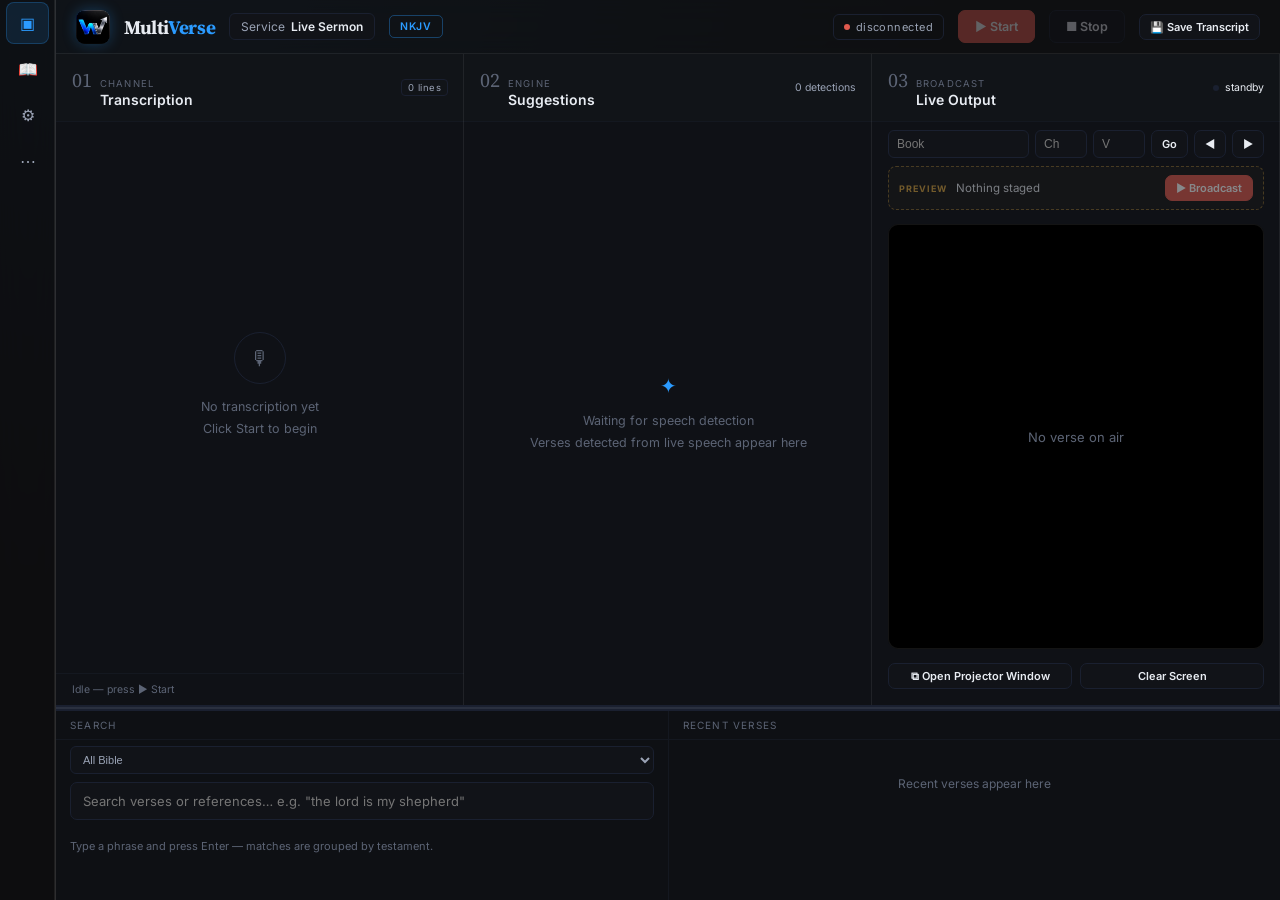
==== ui/index.html @ be70c61b "MultiVerse 0.0.2.0: verse navigation, preview/broadcast split, Scripture Browser, voice nav Co-Autho" ====
<!DOCTYPE html>
<html lang="en">
<head>
<meta charset="UTF-8">
<meta name="viewport" content="width=device-width, initial-scale=1.0">
<title>MultiVerse — Live Service</title>
<link rel="preconnect" href="https://fonts.googleapis.com">
<link href="https://fonts.googleapis.com/css2?family=Source+Serif+4:opsz,wght@8..60,400;8..60,600;8..60,700&family=Inter:wght@400;500;600;700&family=IBM+Plex+Mono:wght@400;500;600&display=swap" rel="stylesheet">
<style>
:root {
  --bg:        #000000;
  --panel:     #0a0b0f;
  --panel-alt: #111318;
  --line:      #1a2030;
  --line-soft: #141820;
  --ink:       #e8ecf2;
  --ink-60:    #9aa3b5;
  --ink-40:    #5c6475;
  --accent:    #2b9bff;
  --accent-dim: rgba(43, 155, 255, 0.14);
  --silver:    #b8c4d4;
  --gold:      var(--accent);
  --red:       #e05a4e;
  --green:     #2b9bff;
  --green-bg:  rgba(43, 155, 255, .12);
  --amber:     #2b9bff;
  --amber-bg:  rgba(43, 155, 255, .12);
  --blue:      #2b9bff;
  --mono:      'IBM Plex Mono', monospace;
  --serif:     'Source Serif 4', serif;
  --sans:      'Inter', sans-serif;
}
* { box-sizing: border-box; margin: 0; padding: 0; }
html, body { height: 100%; overflow: hidden; }
body {
  background:
    radial-gradient(ellipse at 12% -8%, rgba(43,155,255,.10), transparent 55%),
    radial-gradient(ellipse at 88% 108%, rgba(184,196,212,.06), transparent 50%),
    var(--bg);
  color: var(--ink);
  font-family: var(--sans);
  display: flex;
  flex-direction: column;
}
.glass {
  background: rgba(22, 23, 27, 0.55);
  backdrop-filter: blur(14px);
  -webkit-backdrop-filter: blur(14px);
  border-color: rgba(255,255,255,0.07);
}
::-webkit-scrollbar { width: 6px; height: 6px; }
::-webkit-scrollbar-thumb { background: var(--line); border-radius: 3px; }

/* ── Header ── */
.header {
  display: flex; align-items: center; gap: 14px;
  padding: 0 20px; height: 54px;
  border-bottom: 1px solid rgba(255,255,255,0.07);
  background: rgba(22, 23, 27, 0.65);
  backdrop-filter: blur(14px);
  flex-shrink: 0;
}
.wordmark { font-family: var(--serif); font-weight: 700; font-size: 19px; letter-spacing: -.02em; }
.wordmark em { color: var(--accent); font-style: normal; }
.app-logo {
  width: 34px; height: 34px; border-radius: 9px; flex-shrink: 0;
  box-shadow: 0 0 14px rgba(43,155,255,0.28);
}
.service-pill {
  display: flex; align-items: center; gap: 6px;
  padding: 5px 11px; border: 1px solid var(--line);
  border-radius: 6px; font-size: 12px; color: var(--ink-60);
  background: var(--panel-alt);
}
.service-pill b { color: var(--ink); font-weight: 600; }
.header-spacer { flex: 1; }
.ai-badge {
  display: flex; align-items: center; gap: 6px;
  font-size: 11px; letter-spacing: .04em; color: var(--ink-60);
  padding: 5px 10px; border: 1px solid var(--line); border-radius: 6px;
}
.ai-badge .dot { width: 6px; height: 6px; border-radius: 50%; background: var(--line); }
.ai-badge .dot.live { background: var(--green); box-shadow: 0 0 0 3px var(--green-bg); animation: pulse 2s infinite; }
.ai-badge .dot.error { background: var(--red); }
@keyframes pulse { 0%,100%{opacity:1} 50%{opacity:.5} }
.version-pill {
  font-size: 10.5px; letter-spacing: .06em; text-transform: uppercase;
  padding: 4px 10px; border-radius: 5px; color: var(--gold);
  border: 1px solid rgba(43,155,255,0.35); font-weight: 600;
}
.action-toast {
  display: none; position: fixed; bottom: 24px; left: 50%; transform: translateX(-50%);
  padding: 10px 18px; border-radius: 8px; font-size: 12.5px; font-weight: 500;
  background: rgba(22,23,27,0.95); border: 1px solid var(--line); color: var(--ink);
  box-shadow: 0 8px 32px rgba(0,0,0,0.45); z-index: 9999;
}
.action-toast.show { display: block; }
.btn {
  font-family: var(--sans); font-size: 12.5px; font-weight: 600;
  padding: 8px 16px; border-radius: 7px; border: 1px solid var(--line);
  background: var(--panel-alt); color: var(--ink); cursor: pointer;
  display: flex; align-items: center; gap: 7px;
}
.btn:hover:not(:disabled) { border-color: var(--ink-40); }
.btn:disabled { opacity: .35; cursor: not-allowed; }
.btn.start { background: var(--red); border-color: var(--red); color: #fff; }
.btn.start:hover:not(:disabled) { background: #c94a3f; }
.btn.small { padding: 5px 10px; font-size: 11px; }

/* ── Three-column main grid (resizable) ── */
.live-workspace { flex: 1; display: flex; flex-direction: column; min-height: 0; overflow: hidden; }
.main {
  flex: 1; display: flex; align-items: stretch;
  gap: 0; background: var(--line);
  min-height: 0; overflow: hidden;
}
.col {
  background: rgba(14, 15, 18, 0.82);
  backdrop-filter: blur(8px);
  display: flex; flex-direction: column; min-height: 0; min-width: 160px;
  overflow: hidden; position: relative; flex: 1 1 0;
}
.col-resize-handle {
  position: absolute; top: 0; right: -3px; bottom: 0; width: 6px;
  cursor: col-resize; z-index: 5; touch-action: none;
}
.col-resize-handle::before {
  content: ""; position: absolute; top: 0; bottom: 0; left: 50%;
  transform: translateX(-50%); width: 1px; background: rgba(255,255,255,0.14);
}
.col-resize-handle:hover::before, .col-resize-handle.active::before {
  width: 2px; background: rgba(43,155,255,0.55);
}
.col-hdr {
  display: flex; align-items: center; justify-content: space-between;
  padding: 12px 16px; border-bottom: 1px solid var(--line-soft); flex-shrink: 0;
  background: rgba(22, 23, 27, 0.45);
}
.col-num { font-family: var(--serif); font-size: 20px; color: var(--ink-40); margin-right: 8px; }
.col-title-wrap { display: flex; align-items: baseline; }
.col-label { font-size: 9.5px; letter-spacing: .12em; text-transform: uppercase; color: var(--ink-40); display: block; }
.col-title { font-size: 14px; font-weight: 600; }
.col-meta { display: flex; align-items: center; gap: 6px; font-size: 10.5px; color: var(--ink-60); }
.badge-mini {
  font-size: 9.5px; padding: 2px 6px; border-radius: 4px; border: 1px solid var(--line);
  color: var(--ink-60); letter-spacing: .04em;
}

/* ── Col 1: Transcription ── */
.tx-scroll { flex: 1; overflow-y: auto; min-height: 0; display: flex; flex-direction: column; }
.tx-inner { padding: 12px 16px; display: flex; flex-direction: column; }
.tx-line { padding: 8px 0; border-bottom: 1px dashed var(--line-soft); font-size: 13px; line-height: 1.6; color: var(--ink-60); display: flex; gap: 10px; align-items: baseline; }
.tx-ts { flex-shrink: 0; font-family: var(--mono); font-size: 10.5px; color: var(--ink-40); width: 62px; }
.tx-text { flex: 1; min-width: 0; }
.tx-line.fresh { color: var(--ink); font-weight: 500; }
.tx-line.hearing { color: var(--green); font-style: italic; }
.tx-line.warning { color: var(--red); font-weight: 600; border-bottom-color: var(--red); }
.tx-empty { flex: 1; display: flex; flex-direction: column; align-items: center; justify-content: center; gap: 12px; padding: 30px; }
.mic-ring {
  width: 52px; height: 52px; border-radius: 50%; border: 1px solid var(--line);
  display: flex; align-items: center; justify-content: center; font-size: 20px; color: var(--ink-40);
  transition: border-color .3s, color .3s, box-shadow .3s;
}
.mic-ring.active {
  border-color: var(--green); color: var(--green);
  box-shadow: 0 0 0 4px var(--green-bg);
  animation: pulse 2s infinite;
}
.mic-ring.starting {
  border-color: var(--amber); color: var(--amber);
  box-shadow: 0 0 0 4px var(--amber-bg);
}
.tx-empty p { font-size: 12.5px; color: var(--ink-40); text-align: center; line-height: 1.7; }
.col-footer { padding: 9px 16px; border-top: 1px solid var(--line-soft); font-size: 10.5px; color: var(--ink-40); flex-shrink: 0; }

/* ── Col 2: Engine / Suggestions ── */
.engine-body { flex: 1; overflow-y: auto; padding: 16px; display: flex; flex-direction: column; gap: 10px; }
.engine-empty { flex: 1; display: flex; flex-direction: column; align-items: center; justify-content: center; gap: 12px; }
.spark { font-size: 20px; color: var(--gold); }
.engine-empty p { font-size: 12.5px; color: var(--ink-40); text-align: center; line-height: 1.7; }

.verse-card {
  border: 1px solid var(--line); border-radius: 9px; background: var(--panel);
  padding: 14px 16px; display: flex; flex-direction: column; gap: 8px;
}
.verse-source { font-size: 10px; letter-spacing: .08em; text-transform: uppercase; color: var(--gold); display: flex; align-items: center; gap: 5px; }
.verse-ref { font-family: var(--serif); font-size: 19px; font-weight: 700; }
.verse-text { font-family: var(--serif); font-size: 14px; line-height: 1.55; color: var(--ink); }
.verse-meta { display: flex; align-items: center; gap: 7px; font-size: 10.5px; color: var(--ink-60); }
.conf-pill { padding: 2px 7px; border-radius: 10px; font-weight: 700; font-size: 10px; }
.conf-high   { background: var(--green-bg); color: var(--green); }
.conf-medium { background: var(--amber-bg); color: var(--amber); }
.conf-low    { background: rgba(224,90,78,.12); color: var(--red); }
.meta-sep { color: var(--line); }

.search-input {
  width: 100%; padding: 10px 12px; border-radius: 7px; border: 1px solid var(--line);
  background: var(--panel-alt); color: var(--ink); font-family: var(--sans); font-size: 13px;
}
.search-input:focus { outline: none; border-color: var(--gold); }
.version-select {
  padding: 8px 10px; border-radius: 7px; border: 1px solid var(--line);
  background: var(--panel-alt); color: var(--ink-60); font-size: 12px;
}

/* ── Col 3: Live Output / Broadcast ── */
.stage-scroll {
  flex: 1; min-height: 0; overflow: hidden;
  display: flex; flex-direction: column; margin: 0 16px; padding: 14px 0;
}
.stage-status { display: flex; align-items: center; gap: 6px; font-size: 10.5px; }
.stage-status .dot { width: 6px; height: 6px; border-radius: 50%; background: var(--line); }
.stage-status .dot.on { background: var(--red); box-shadow: 0 0 0 3px rgba(224,90,78,.15); }
.stage {
  flex: 1 1 0; min-height: 280px; height: 100%; max-height: 100%;
  background: #000000;
  display: flex; align-items: center; justify-content: center;
  flex-direction: column; padding: 4% 5%; text-align: center;
  border-radius: 10px; border: 1px solid rgba(255,255,255,0.08);
  backdrop-filter: blur(8px); overflow: hidden;
  background-size: cover; background-position: center;
}
.stage-content {
  width: 100%; max-width: 100%; display: flex; flex-direction: column;
  align-items: center; justify-content: center; gap: 0;
}
.stage.theme-light { background-color: rgba(255,255,255,0.94); color: #141418; }
.stage.theme-light .stage-ref { color: #141418; text-shadow: none; }
.stage.theme-light .stage-text, .stage.theme-light .stage-secondary { color: #141418; text-shadow: none; }
.stage.bordered { box-shadow: inset 0 0 0 2px rgba(43, 155, 255, 0.45); }
.stage-ref {
  font-family: var(--sans); color: var(--accent); font-weight: 700;
  margin-bottom: 0.45em; line-height: 1.25; width: 100%;
  text-shadow: 0 0 16px rgba(43,155,255,0.35), 0 1px 3px rgba(0,0,0,0.85);
}
.stage-text, .stage-secondary {
  font-family: var(--sans); color: #ffffff; font-weight: 700;
  width: 100%; max-width: 100%;
  overflow-wrap: break-word; word-wrap: break-word; hyphens: auto;
  text-shadow: 0 1px 3px rgba(0,0,0,0.85), 0 0 10px rgba(0,0,0,0.45);
}
.stage-secondary { margin-top: 0.55em; }
.stage-secondary.above { margin-top: 0; margin-bottom: 0.55em; }
.stage-empty { color: var(--ink-40); font-size: 13px; }
.stage-controls { display: flex; gap: 8px; padding: 0 16px 16px; flex-shrink: 0; }
.stage-controls .btn { flex: 1; justify-content: center; }

/* ── Bottom dock (Search + Recent Verses) ── */
.dock-resizer {
  flex-shrink: 0; height: 5px; cursor: row-resize; background: var(--line);
  position: relative; touch-action: none;
}
.dock-resizer::before {
  content: ""; position: absolute; left: 0; right: 0; top: 50%;
  transform: translateY(-50%); height: 1px; background: rgba(255,255,255,0.14);
}
.dock-resizer:hover::before, .dock-resizer.active::before {
  height: 2px; background: rgba(43,155,255,0.55);
}
.live-bottom-dock {
  flex-shrink: 0; height: 190px; min-height: 120px; max-height: 50vh;
  display: flex; gap: 0; background: var(--line);
  border-top: 1px solid var(--line);
}
.dock-section {
  flex: 1; background: rgba(14, 15, 18, 0.92);
  display: flex; flex-direction: column; min-width: 0; overflow: hidden;
  border-right: 1px solid var(--line-soft);
}
.dock-section:last-child { border-right: none; }
.dock-hdr {
  padding: 8px 14px; font-size: 10px; letter-spacing: .12em;
  text-transform: uppercase; color: var(--ink-40);
  border-bottom: 1px solid var(--line-soft); flex-shrink: 0;
}
.dock-search .search-input { margin: 8px 14px 6px; width: calc(100% - 28px); }
.search-toolbar { padding: 6px 14px 0; flex-shrink: 0; }
.search-toolbar select {
  width: 100%; padding: 6px 8px; border-radius: 6px; border: 1px solid var(--line);
  background: var(--panel-alt); color: var(--ink-60); font-size: 11px;
}
.search-results-scroll { flex: 1; min-height: 0; overflow-y: auto; padding: 4px 10px 8px; }
.search-empty { font-size: 11px; color: var(--ink-40); padding: 8px 4px; line-height: 1.5; }
.search-group-hdr {
  font-size: 9px; letter-spacing: .1em; text-transform: uppercase;
  color: var(--gold); margin: 8px 2px 4px; padding-top: 4px;
  border-top: 1px solid var(--line-soft);
}
.search-group-hdr:first-child { border-top: none; margin-top: 0; padding-top: 0; }
.search-hit {
  border: 1px solid var(--line-soft); border-radius: 7px; padding: 8px 10px;
  margin-bottom: 6px; cursor: pointer; background: var(--panel);
}
.search-hit:hover { border-color: rgba(43,155,255,0.45); }
.search-hit-ref { font-family: var(--serif); font-size: 13px; font-weight: 700; color: #2b9bff; }
.search-hit-text {
  font-family: var(--serif); font-size: 11.5px; line-height: 1.45; color: var(--ink);
  margin-top: 4px; display: -webkit-box; -webkit-line-clamp: 2; -webkit-box-orient: vertical; overflow: hidden;
}
.search-hit-meta { font-size: 10px; color: var(--ink-40); margin-top: 4px; }
.dock-recall-scroll { flex: 1; overflow-y: auto; padding: 6px 10px; }

/* ── Bottom tab bar ── */
.tabbar {
  display: flex; border-top: 1px solid rgba(255,255,255,0.07);
  background: rgba(22, 23, 27, 0.65);
  backdrop-filter: blur(14px);
  flex-shrink: 0; overflow-x: auto;
}
.settings-advanced { margin-top: 10px; padding-top: 10px; border-top: 1px dashed var(--line-soft); }
.settings-advanced summary { cursor: pointer; color: var(--ink-60); font-size: 12px; margin-bottom: 8px; }
.sensitivity-scale {
  display: flex; justify-content: space-between; gap: 4px;
  font-size: 10px; color: var(--ink-40); margin-top: 6px; line-height: 1.2;
}
.sensitivity-scale span { flex: 1; text-align: center; }
.sensitivity-scale span:first-child { text-align: left; }
.sensitivity-scale span:last-child { text-align: right; }
.sensitivity-readout { font-weight: 600; margin-top: 8px; color: var(--gold); }
.sensitivity-hint { font-size: 12px; color: var(--ink-60); margin-top: 4px; line-height: 1.5; }
.settings-json { max-height: 120px; overflow-y: auto; display: none; margin-top: 8px; }
.settings-json.show { display: block; }
.tab {
  padding: 10px 16px; font-size: 12px; color: var(--ink-60); cursor: pointer;
  border-bottom: 2px solid transparent; white-space: nowrap; display: flex; align-items: center; gap: 6px;
}
.tab:hover { color: var(--ink); }
.tab.active { color: var(--ink); border-bottom-color: var(--gold); }
.tab-body { height: 190px; overflow-y: auto; background: var(--bg); border-top: 1px solid var(--line-soft); flex-shrink: 0; }
.tab-panel { display: none; padding: 14px 20px; }
.tab-panel.active { display: block; }
.tab-panel-empty { color: var(--ink-40); font-size: 12px; text-align: center; padding: 30px; }

/* Quick recall list */
.recall-item {
  display: flex; align-items: center; justify-content: space-between; gap: 10px;
  padding: 8px 10px; border-radius: 6px; cursor: pointer; font-size: 12.5px;
}
.recall-item:hover { background: var(--panel-alt); }
.recall-ref { font-weight: 600; }
.recall-snip { color: var(--ink-40); flex: 1; overflow: hidden; text-overflow: ellipsis; white-space: nowrap; }

/* JSON log */
.json-row { font-family: var(--mono); font-size: 11px; line-height: 1.6; color: #c4b48c; white-space: pre; padding: 2px 0; }
.jk { color: #7db8a4; } .js { color: #d4a070; } .jn { color: #8db8d4; } .jb { color: #b89cd4; }

/* ── Connection-lost banner (fails loud, in red, per design principle) ── */
.conn-banner {
  display: none; align-items: center; gap: 8px;
  padding: 8px 20px; font-size: 12.5px; font-weight: 600;
  background: rgba(224,90,78,.14); color: var(--red);
  border-bottom: 1px solid rgba(224,90,78,.35); flex-shrink: 0;
}
.conn-banner.show { display: flex; }

/* ── Startup progress bar ── */
.startup-bar {
  display: none; flex-direction: column; gap: 8px;
  padding: 10px 20px 12px; font-size: 12px;
  background: var(--panel-alt); border-bottom: 1px solid var(--line);
  flex-shrink: 0;
}
.startup-bar.show { display: flex; }
.startup-bar-header {
  display: flex; align-items: center; justify-content: space-between; gap: 12px;
}
.startup-bar-track {
  height: 4px; background: var(--line); border-radius: 2px; overflow: hidden;
}
.startup-bar-fill {
  height: 100%; width: 0%; background: linear-gradient(90deg, var(--gold), var(--green));
  transition: width .35s ease;
}
.startup-bar-title {
  font-weight: 600; color: var(--ink-60); font-size: 11px;
  letter-spacing: .06em; text-transform: uppercase;
}
.startup-bar-pct {
  font-family: var(--mono); font-size: 11px; color: var(--ink-60); flex-shrink: 0;
}
.startup-msg-area {
  position: relative; height: 22px; overflow: hidden;
}
.startup-msg-current {
  position: absolute; left: 0; right: 0; bottom: 0;
  color: var(--ink-60); font-size: 12px; line-height: 1.4;
}
.startup-msg-float {
  position: absolute; left: 0; right: 0; bottom: 0;
  color: var(--ink-60); font-size: 12px; line-height: 1.4; pointer-events: none;
  animation: startupFloatUp 2s ease forwards;
}
@keyframes startupFloatUp {
  0%   { transform: translateY(0);   opacity: 1; }
  100% { transform: translateY(-22px); opacity: 0; }
}

/* ── Interim / live-typing transcript line ── */
.tx-line { transition: color .5s ease, opacity .5s ease; }
.tx-line.interim { color: var(--blue); font-style: italic; opacity: .85; }
.tx-line.interim::after { content: "▌"; animation: blink 1s step-end infinite; margin-left: 2px; }
@keyframes blink { 50% { opacity: 0; } }

/* ── vMix / NDI tab ── */
.vmix-panel { display: flex; flex-direction: column; gap: 14px; max-width: 720px; }
.vmix-status-row { display: flex; align-items: center; gap: 18px; flex-wrap: wrap; }
.vmix-stat { display: flex; align-items: center; gap: 7px; font-size: 12px; color: var(--ink-60); }
.vmix-stat .dot { width: 7px; height: 7px; border-radius: 50%; background: var(--line); }
.vmix-stat .dot.ok { background: var(--green); box-shadow: 0 0 0 3px var(--green-bg); }
.vmix-stat .dot.bad { background: var(--red); box-shadow: 0 0 0 3px rgba(224,90,78,.15); }
.vmix-steps { font-size: 12.5px; line-height: 1.75; color: var(--ink-60); padding: 14px 16px; border-radius: 10px; background: rgba(22, 23, 27, 0.45); backdrop-filter: blur(10px); border: 1px solid rgba(255,255,255,0.06); }
.vmix-steps b { color: var(--ink); }
.vmix-steps code { font-family: var(--mono); background: var(--panel-alt); padding: 1px 6px; border-radius: 4px; color: var(--gold); font-size: 11.5px; }
.vmix-note { font-size: 11.5px; color: var(--amber); background: var(--amber-bg); border: 1px solid rgba(217,164,65,.3); border-radius: 7px; padding: 8px 11px; }

/* ── App shell + sidebar ── */
.app-shell { flex: 1; display: flex; min-height: 0; overflow: hidden; }
.sidebar {
  width: 56px; flex-shrink: 0; display: flex; flex-direction: column;
  background: rgba(18, 19, 22, 0.72); backdrop-filter: blur(16px);
  border-right: 1px solid rgba(255,255,255,0.07);
  position: relative; min-width: 56px;
}
.sidebar.sidebar-wide { width: var(--sidebar-w, 220px); }
.sidebar.sidebar-wide .nav-label { display: inline; }
.sidebar.sidebar-wide .sidebar-hdr { display: block; }
.sidebar-resizer {
  position: absolute; top: 0; right: -3px; bottom: 0; width: 6px;
  cursor: col-resize; z-index: 6; touch-action: none;
}
.sidebar-resizer::before {
  content: ""; position: absolute; top: 0; bottom: 0; left: 50%;
  transform: translateX(-50%); width: 1px; background: rgba(255,255,255,0.14);
}
.sidebar-hdr { display: none; padding: 14px 12px 8px; font-size: 10px; letter-spacing: .14em; text-transform: uppercase; color: var(--ink-40); }
.nav-item {
  display: flex; align-items: center; justify-content: center; gap: 10px;
  padding: 12px 8px; margin: 2px 6px;
  border-radius: 8px; cursor: pointer; font-size: 13px; color: var(--ink-60);
  border: 1px solid transparent; position: relative;
}
.sidebar.sidebar-wide .nav-item { justify-content: flex-start; padding: 11px 14px; margin: 2px 8px; }
.nav-label { display: none; }
.nav-icon { font-size: 16px; line-height: 1; flex-shrink: 0; }
.nav-item:hover { background: rgba(255,255,255,0.04); color: var(--ink); }
.nav-item.active { background: rgba(43,155,255,0.12); color: var(--gold); border-color: rgba(43,155,255,0.25); }
.nav-item.has-errors { background: rgba(224,90,78,0.12); color: #ffb4ae; }
.nav-badge {
  margin-left: auto; min-width: 18px; height: 18px; border-radius: 9px;
  background: var(--red); color: #fff; font-size: 10px; font-weight: 700;
  display: flex; align-items: center; justify-content: center; padding: 0 5px;
}
.sidebar.sidebar-wide .nav-badge { position: static; min-width: 18px; height: 18px; font-size: 10px; padding: 0 5px; }
.sidebar:not(.sidebar-wide) .nav-badge {
  position: absolute; top: 6px; right: 6px; min-width: 8px; height: 8px; font-size: 0; padding: 0;
}
.workspace { flex: 1; display: flex; flex-direction: column; min-width: 0; min-height: 0; }
.view { flex: 1; display: none; flex-direction: column; min-height: 0; overflow: hidden; }
.view.active { display: flex; }
.side-scroll { flex: 1; overflow-y: auto; padding: 16px 20px; }
.log-feed { display: flex; flex-direction: column; gap: 8px; max-height: 60vh; overflow-y: auto; }
.log-row { padding: 10px 12px; border-radius: 8px; font-size: 12px; border: 1px solid rgba(255,255,255,0.06); background: rgba(22,23,27,0.5); display: flex; align-items: flex-start; gap: 8px; }
.log-row-body { flex: 1; min-width: 0; }
.log-copy-btn {
  flex-shrink: 0; border: none; background: transparent; color: var(--ink-40);
  cursor: pointer; padding: 2px 4px; border-radius: 4px; font-size: 13px; line-height: 1;
}
.log-copy-btn:hover { color: var(--ink); background: rgba(255,255,255,0.06); }
.log-toolbar { display: flex; align-items: center; gap: 8px; flex-wrap: wrap; margin-bottom: 8px; }
.log-row.error { border-color: rgba(224,90,78,0.35); background: rgba(224,90,78,0.08); }
.log-row.warn { border-color: rgba(217,164,65,0.35); background: rgba(217,164,65,0.08); }
.log-row.info { border-color: rgba(79,174,125,0.35); background: rgba(79,174,125,0.08); }
.log-fix { margin-top: 6px; font-size: 11px; color: var(--ink-60); }
.log-fix b { color: var(--gold); font-weight: 600; }
.header-log-dot { width: 8px; height: 8px; border-radius: 50%; background: var(--red); display: none; cursor: pointer; animation: pulse 1.2s infinite; }
.header-log-dot.show { display: inline-block; }
.col-hdr { cursor: grab; user-select: none; }
.col-hdr:active { cursor: grabbing; }
.col.dragging { opacity: 0.55; }
.mic-status-pill {
  font-size: 10px; padding: 3px 8px; border-radius: 4px;
  background: var(--green-bg); color: var(--green); display: none;
}
.mic-status-pill.show { display: inline-block; }
.mic-device-list { display: flex; flex-direction: column; gap: 6px; margin-top: 8px; max-width: 420px; }
.mic-device-row {
  display: flex; align-items: center; gap: 8px; padding: 8px 10px;
  border-radius: 6px; border: 1px solid var(--line); cursor: pointer; font-size: 12.5px;
}
.mic-device-row:hover { border-color: var(--ink-40); }
.mic-device-row.active { border-color: var(--gold); background: rgba(43,155,255,0.08); }
.mic-device-tag { font-size: 10px; padding: 2px 6px; border-radius: 4px; background: var(--panel-alt); color: var(--ink-60); }
.json-copy-row { display: flex; align-items: center; gap: 8px; margin: 8px 0; }
#menuToggle { display: none; }
.tabbar, .tab-body { display: none !important; }
.mic-progress { height: 3px; background: var(--line); border-radius: 2px; overflow: hidden; margin-top: 8px; display: none; }
.mic-progress.show { display: block; }
.mic-progress-bar { height: 100%; width: 0%; background: linear-gradient(90deg, var(--gold), var(--green)); transition: width .25s; }

/* ── Manual reference bar + preview strip (Live Output) ─────────────── */
.ref-bar { display: flex; gap: 6px; padding: 8px 16px 0; flex-shrink: 0; }
.ref-bar input {
  background: var(--panel-alt); border: 1px solid var(--line); border-radius: 6px;
  color: var(--ink); font-size: 12px; padding: 6px 8px; min-width: 0;
}
.ref-bar input:focus { outline: none; border-color: var(--gold); }
.ref-book { flex: 1; }
.ref-num { width: 52px; }
.preview-strip {
  display: flex; align-items: center; gap: 8px; margin: 8px 16px 0;
  padding: 8px 10px; border: 1px dashed rgba(217,164,65,0.55); border-radius: 8px;
  background: rgba(217,164,65,0.06); flex-shrink: 0;
}
.preview-strip.empty { opacity: .5; border-style: dashed; }
.preview-tag {
  font-size: 9px; letter-spacing: .12em; color: #d9a441; font-weight: 700; flex-shrink: 0;
}
.preview-body {
  flex: 1; min-width: 0; font-size: 11.5px; color: var(--ink);
  white-space: nowrap; overflow: hidden; text-overflow: ellipsis;
}
.preview-body b { font-family: var(--serif); color: #2b9bff; margin-right: 6px; }
.preview-strip .btn { flex-shrink: 0; }

/* ── Sub-tabs (Settings / More) ─────────────────────────────────────── */
.subtabs { display: flex; gap: 6px; padding: 12px 20px 0; flex-shrink: 0; flex-wrap: wrap; }
.subtab {
  border: 1px solid var(--line); background: var(--panel-alt); color: var(--ink-60);
  border-radius: 7px; padding: 6px 12px; font-size: 12px; cursor: pointer;
}
.subtab:hover { color: var(--ink); }
.subtab.active { color: var(--gold); border-color: rgba(43,155,255,0.35); background: rgba(43,155,255,0.1); }
.subview { display: none; }
.subview.active { display: block; }
.opt-row { display: flex; gap: 8px; align-items: flex-start; margin-top: 10px; font-size: 12.5px; cursor: pointer; }
.opt-row small { color: var(--ink-40); font-size: 11px; }

/* ── Scripture Browser ──────────────────────────────────────────────── */
.browser { flex: 1; display: grid; grid-template-columns: 220px 150px 1fr 320px; gap: 1px; background: var(--line); min-height: 0; }
.browser-col { background: var(--bg); display: flex; flex-direction: column; min-height: 0; padding: 12px; gap: 8px; }
.browser-hdr { font-size: 9.5px; letter-spacing: .12em; text-transform: uppercase; color: var(--ink-40); }
.browser-list { flex: 1; overflow-y: auto; display: flex; flex-direction: column; gap: 2px; }
.browser-empty { color: var(--ink-40); font-size: 12px; padding: 8px 2px; }
.browser-row {
  padding: 6px 8px; border-radius: 6px; font-size: 12.5px; color: var(--ink-60);
  cursor: pointer; border: 1px solid transparent;
}
.browser-row:hover { background: rgba(255,255,255,0.04); color: var(--ink); }
.browser-row.active { color: var(--gold); border-color: rgba(43,155,255,0.35); background: rgba(43,155,255,0.1); }
.browser-verse-num { font-family: var(--serif); color: #2b9bff; margin-right: 6px; }
.chapter-grid { flex: 1; overflow-y: auto; display: grid; grid-template-columns: repeat(auto-fill, minmax(38px, 1fr)); gap: 4px; align-content: start; }
.chapter-cell {
  text-align: center; padding: 6px 0; border-radius: 6px; font-size: 12px;
  border: 1px solid var(--line-soft); color: var(--ink-60); cursor: pointer;
}
.chapter-cell:hover { color: var(--ink); border-color: var(--ink-40); }
.chapter-cell.active { color: var(--gold); border-color: rgba(43,155,255,0.35); background: rgba(43,155,255,0.1); }
.preview-box {
  flex: 1; overflow-y: auto; border: 1px solid var(--line); border-radius: 8px;
  padding: 14px; font-family: var(--serif); font-size: 15px; line-height: 1.6;
}
.preview-box .ref { color: #2b9bff; font-size: 13px; margin-bottom: 8px; }
.preview-box .sec { color: var(--ink-60); font-style: italic; margin-top: 10px; }
.preview-controls { display: flex; gap: 6px; }
.preview-controls .btn.start { flex: 1; justify-content: center; }
.seg { display: flex; gap: 4px; }
.seg-btn {
  flex: 1; border: 1px solid var(--line); background: var(--panel-alt); color: var(--ink-60);
  border-radius: 6px; padding: 5px 0; font-size: 11.5px; cursor: pointer;
}
.seg-btn.active { color: var(--gold); border-color: rgba(43,155,255,0.35); background: rgba(43,155,255,0.1); }
.search-more { font-size: 11px; color: var(--ink-60); padding: 6px 2px; }
.search-open-browser {
  font-size: 11.5px; color: var(--gold); cursor: pointer; padding: 6px 2px;
}
.search-open-browser:hover { text-decoration: underline; }
</style>
</head>
<body>

<div class="conn-banner" id="connBanner">⚠ Lost connection to backend — reconnecting…</div>
<div class="action-toast" id="actionToast"></div>

<div class="app-shell">
<aside class="sidebar" id="sidebar">
  <div class="sidebar-resizer" id="sidebarResizer" title="Drag to widen sidebar"></div>
  <div class="sidebar-hdr">Menu</div>
  <div class="nav-item active" data-view="live" title="Live"><span class="nav-icon">▣</span><span class="nav-label">Live</span></div>
  <div class="nav-item" data-view="scripture" title="Scripture Browser"><span class="nav-icon">📖</span><span class="nav-label">Scripture</span></div>
  <div class="nav-item" data-view="settings" title="Settings"><span class="nav-icon">⚙</span><span class="nav-label">Settings</span></div>
  <div class="nav-item" data-view="more" id="navLogs" title="More"><span class="nav-icon">⋯</span><span class="nav-label">More</span><span class="nav-badge" id="logBadge" style="display:none">0</span></div>
</aside>

<div class="workspace">
<div class="startup-bar" id="startupBar">
  <div class="startup-bar-header">
    <div class="startup-bar-title" id="startupTitle">Loading…</div>
    <div class="startup-bar-pct" id="startupPct">0%</div>
  </div>
  <div class="startup-bar-track"><div class="startup-bar-fill" id="startupProgressBar"></div></div>
  <div class="startup-msg-area">
    <div class="startup-msg-stage" id="startupMsgStage"></div>
    <div class="startup-msg-current" id="startupCurrentMsg"></div>
  </div>
</div>

<header class="header">
  <button class="btn small" id="menuToggle" title="Toggle menu">☰</button>
  <span class="header-log-dot" id="headerLogDot" title="Errors logged — open Logs"></span>
  <img class="app-logo" src="logo.png" alt="" width="34" height="34">
  <div class="wordmark">Multi<em>Verse</em></div>
  <div class="service-pill">Service <b>Live Sermon</b></div>
  <span class="version-pill" id="versionPill">NKJV</span>
  <div class="header-spacer"></div>
  <div class="ai-badge"><span class="dot" id="sDot"></span><span id="sTxt">disconnected</span></div>
  <button class="btn start" id="micBtn">▶ Start</button>
  <button class="btn" id="stopBtn" disabled>■ Stop</button>
  <button class="btn small" id="saveBtn" title="Download session transcript">💾 Save Transcript</button>
</header>

<div class="view active" id="view-live">
<div class="live-workspace">
<div class="main" id="mainGrid">

  <!-- COL 1: Transcription -->
  <div class="col" data-col="tx" draggable="true">
    <div class="col-resize-handle" data-resize-col="0" title="Drag to resize"></div>
    <div class="col-hdr" data-drag-handle>
      <div class="col-title-wrap"><span class="col-num">01</span>
        <div><span class="col-label">Channel</span><span class="col-title">Transcription</span></div>
      </div>
      <span class="badge-mini" id="txCount">0 lines</span>
      <span class="mic-status-pill" id="micStatusPill">● Mic live</span>
    </div>
    <div class="tx-scroll" id="txScroll">
      <div class="tx-empty" id="txEmpty">
        <div class="mic-ring">🎙</div>
        <p>No transcription yet<br>Click Start to begin</p>
      </div>
      <div class="tx-inner" id="txFeed"></div>
    </div>
    <div class="col-footer" id="txFooter">Idle — press ▶ Start</div>
    <div class="mic-progress" id="micProgress"><div class="mic-progress-bar" id="micProgressBar"></div></div>
  </div>

  <!-- COL 2: Engine / Suggestions -->
  <div class="col" data-col="suggest" draggable="true">
    <div class="col-resize-handle" data-resize-col="1" title="Drag to resize"></div>
    <div class="col-hdr" data-drag-handle>
      <div class="col-title-wrap"><span class="col-num">02</span>
        <div><span class="col-label">Engine</span><span class="col-title">Suggestions</span></div>
      </div>
      <span class="col-meta"><span id="detCount">0 detections</span></span>
    </div>
    <div class="engine-body" id="engineBody">
      <div class="engine-empty" id="engineEmpty">
        <span class="spark">✦</span>
        <p>Waiting for speech detection<br>Verses detected from live speech appear here</p>
      </div>
    </div>
  </div>

  <!-- COL 3: Live Output / Broadcast -->
  <div class="col" data-col="stage" draggable="true">
    <div class="col-resize-handle" data-resize-col="2" title="Drag to resize"></div>
    <div class="col-hdr" data-drag-handle>
      <div class="col-title-wrap"><span class="col-num">03</span>
        <div><span class="col-label">Broadcast</span><span class="col-title">Live Output</span></div>
      </div>
      <div class="stage-status"><span class="dot" id="liveDot"></span><span id="liveTxt">standby</span></div>
    </div>
    <div class="ref-bar" id="refBar">
      <input class="ref-book" id="refBook" list="bookOptions" placeholder="Book" autocomplete="off">
      <datalist id="bookOptions"></datalist>
      <input class="ref-num" id="refChapter" type="number" min="1" placeholder="Ch">
      <input class="ref-num" id="refVerse" type="number" min="1" placeholder="V">
      <button class="btn small" id="refGoBtn" title="Preview this reference (Ctrl+G to focus)">Go</button>
      <button class="btn small" id="navPrevBtn" title="Previous verse (↑)">◀</button>
      <button class="btn small" id="navNextBtn" title="Next verse (↓)">▶</button>
    </div>
    <div class="preview-strip" id="previewStrip">
      <div class="preview-tag">PREVIEW</div>
      <div class="preview-body" id="previewBody">Nothing staged</div>
      <button class="btn start small" id="broadcastBtn" title="Broadcast preview (Ctrl+Enter)">▶ Broadcast</button>
    </div>
    <div class="stage-scroll">
      <div class="stage" id="stage">
        <div class="stage-empty">No verse on air</div>
      </div>
    </div>
    <div class="stage-controls">
      <button class="btn small" id="popoutBtn">⧉ Open Projector Window</button>
      <button class="btn small" id="clearBtn">Clear Screen</button>
    </div>
  </div>

</div>
<div class="dock-resizer" id="dockResizer" title="Drag to resize"></div>
<div class="live-bottom-dock" id="liveBottomDock">
  <div class="dock-section dock-search">
    <div class="dock-hdr">Search</div>
    <div class="search-toolbar">
      <select id="searchTestament" title="Search scope">
        <option value="all">All Bible</option>
        <option value="ot">Old Testament only</option>
        <option value="nt">New Testament only</option>
      </select>
    </div>
    <input class="search-input" id="searchInput" placeholder='Search verses or references… e.g. "the lord is my shepherd"'>
    <div class="search-results-scroll" id="searchResults">
      <div class="search-empty" id="searchEmpty">Type a phrase and press Enter — matches are grouped by testament.</div>
    </div>
  </div>
  <div class="dock-section dock-recall">
    <div class="dock-hdr">Recent Verses</div>
    <div class="dock-recall-scroll">
      <div class="tab-panel-empty" id="recallEmpty">Recent verses appear here</div>
      <div id="recallFeed"></div>
    </div>
  </div>
</div>
</div><!-- live-workspace -->
</div><!-- view-live -->

<!-- SCRIPTURE BROWSER -->
<div class="view" id="view-scripture">
  <div class="browser">
    <div class="browser-col browser-books">
      <div class="browser-hdr">Books</div>
      <div class="seg" id="testamentSeg">
        <button class="seg-btn active" data-testament="all">All</button>
        <button class="seg-btn" data-testament="ot">OT</button>
        <button class="seg-btn" data-testament="nt">NT</button>
      </div>
      <input class="search-input" id="browserBookFilter" placeholder="Filter books…">
      <div class="browser-list" id="browserBooks"></div>
    </div>
    <div class="browser-col browser-chapters">
      <div class="browser-hdr">Chapters</div>
      <div class="chapter-grid" id="browserChapters"></div>
    </div>
    <div class="browser-col browser-verses">
      <div class="browser-hdr" id="browserVersesHdr">Verses</div>
      <div class="browser-list" id="browserVerses">
        <div class="browser-empty">Pick a book and chapter</div>
      </div>
    </div>
    <div class="browser-col browser-preview">
      <div class="browser-hdr">Preview</div>
      <div class="preview-box" id="browserPreview">
        <div class="browser-empty">Select a verse to preview it here</div>
      </div>
      <div class="preview-controls">
        <button class="btn small" id="browserPrevBtn" title="Previous verse">◀</button>
        <button class="btn small" id="browserNextBtn" title="Next verse">▶</button>
        <button class="btn start" id="browserBroadcastBtn">▶ Broadcast</button>
      </div>
    </div>
  </div>
</div>

<!-- SETTINGS (Output / Bible / Mic / Detection) -->
<div class="view" id="view-settings">
  <div class="subtabs" id="settingsTabs">
    <button class="subtab active" data-sub="vmix">Output</button>
    <button class="subtab" data-sub="bible">Bible</button>
    <button class="subtab" data-sub="mic">Mic</button>
    <button class="subtab" data-sub="detection">Detection &amp; Voice</button>
  </div>
  <div class="side-scroll">
    <div class="subview active" id="sub-vmix">
      <div class="vmix-panel" id="panel-vmix"></div>
      <div class="vmix-panel" id="panel-appearance"></div>
    </div>
    <div class="subview" id="sub-bible"><div class="vmix-panel" id="panel-bible"></div></div>
    <div class="subview" id="sub-mic"><div class="vmix-panel" id="panel-mic"></div></div>
    <div class="subview" id="sub-detection">
      <div class="vmix-panel">
        <div class="vmix-steps"><b>Broadcast behaviour</b>
          <label class="opt-row"><input type="checkbox" id="transcriptAutoBroadcast" checked>
            <span>Put speech-detected verses straight on air<br>
              <small>Off = detections only fill Preview; you press Broadcast.</small></span></label>
        </div>
        <div class="vmix-steps"><b>Voice navigation</b>
          <label class="opt-row"><input type="checkbox" id="voiceNavEnabled">
            <span>Listen for spoken commands<br>
              <small>"next verse", "previous verse", "read that again", "clear the screen", "put it on screen". English only.</small></span></label>
          <label class="opt-row"><input type="checkbox" id="voiceNavAutoBroadcast" checked>
            <span>Spoken navigation goes straight on air</span></label>
          <label class="opt-row"><input type="checkbox" id="voiceNavWrapBooks">
            <span>Continue past the end of a book</span></label>
          <label class="opt-row"><input type="checkbox" id="voiceNavRespectsStory" checked>
            <span>Ignore spoken commands while story mode is tracking a passage</span></label>
        </div>
      </div>
    </div>
  </div>
</div>

<!-- MORE (Recall / Logs / Developer) -->
<div class="view" id="view-more">
  <div class="subtabs" id="moreTabs">
    <button class="subtab active" data-sub="recall">Recent Verses</button>
    <button class="subtab" data-sub="logs">Logs</button>
    <button class="subtab" data-sub="developer">Developer</button>
  </div>
  <div class="side-scroll">
    <div class="subview active" id="sub-recall">
      <div class="vmix-steps">Recent verses are shown in the <b>Live</b> page bottom panel.<br><br>
        <button class="btn small" id="gotoRecallBtn">Go to Recent Verses</button>
      </div>
    </div>
    <div class="subview" id="sub-logs">
      <div class="vmix-panel">
        <div class="vmix-steps"><b>Logs & Diagnostics</b> — errors never appear in the transcript.
          <div class="log-toolbar">
            <button class="btn small" id="copyLogsBtn" title="Copy all logs">📋 Copy all</button>
            <button class="btn small" id="clearLogsBtn">Clear</button>
          </div>
        </div>
        <div class="log-feed" id="logFeed"></div>
      </div>
    </div>
    <div class="subview" id="sub-developer"><div class="vmix-panel" id="panel-developer"></div></div>
  </div>
</div>

</div><!-- workspace -->
</div><!-- app-shell -->

<!-- Legacy tab panels (content moved to side views on load) -->
<div class="tabbar" style="display:none">
  <div class="tab active" data-tab="recall">↺ Quick Recall</div>
  <div class="tab" data-tab="vmix">⛓ vMix / NDI Output</div>
  <div class="tab" data-tab="settings">⚙ Settings</div>
</div>
<div class="tab-body">
  <div class="tab-panel active" id="tab-recall">
    <div class="tab-panel-empty">Recent verses moved to Live bottom dock</div>
  </div>
  <div class="tab-panel" id="tab-json" style="display:none"><div id="jsonFeed"></div></div>
  <div class="tab-panel" id="tab-vmix">
    <div class="vmix-panel">
      <div class="vmix-steps" id="ndiToggleRow">
        <label style="display:flex;align-items:center;gap:10px;cursor:pointer;margin-bottom:8px">
          <input type="checkbox" id="ndiEnabledToggle" checked>
          <span><b>NDI output enabled</b> — send Live Output to vMix / NDI receivers</span>
        </label>
        <div class="vmix-status-row" style="margin-top:4px">
          <div class="vmix-stat"><span class="dot" id="ndiAvailDot"></span><span id="ndiAvailTxt">NDI runtime: checking…</span></div>
          <div class="vmix-stat"><span class="dot" id="ndiBroadcastDot"></span><span id="ndiBroadcastTxt">Broadcast: standby</span></div>
        </div>
      </div>
      <div class="vmix-status-row">
        <div class="vmix-stat"><span class="dot" id="vmixWsDot"></span><span id="vmixWsTxt">Backend: disconnected</span></div>
        <div class="vmix-stat"><span class="dot" id="vmixWinDot"></span><span id="vmixWinTxt">Projector window: closed</span></div>
        <div class="vmix-stat"><span class="dot" id="vmixDbDot"></span><span id="vmixDbTxt">Bible DB: —</span></div>
        <button class="btn small" id="vmixOpenBtn">⧉ Open Projector Window</button>
      </div>
      <div class="vmix-note">MultiVerse broadcasts the current verse as a real NDI video source — vMix (or any NDI receiver) adds it like a normal camera input. The projector window above is an alternative fallback (via vMix's own Desktop Capture) if you'd rather not install the NDI runtime.</div>
      <div class="vmix-steps">
        1. Install the free <b>NDI Runtime</b> (or NDI Tools) from ndi.video once on the machine running MultiVerse.<br>
        2. <code>pip install cyndilib pillow --break-system-packages</code>, then start MultiVerse as usual — the NDI source starts automatically if <code>[ndi] enabled = true</code> in <code>config/config.ini</code>.<br>
        3. In vMix: <b>Add Input → NDI</b> — the source named (by default) <code>MultiVerse</code> appears in the list automatically on the same network.<br>
        4. Add it to a layer/overlay channel as with any other source. It updates automatically whenever a verse is auto-displayed, and clears when you go off-air.<br><br>
        <button class="btn small" id="ndiPreviewBtn">▶ Send test verse to NDI (matches Live Output layout)</button>
        <span id="ndiPreviewStatus" style="margin-left:8px;font-size:12px;color:var(--ink-60)"></span><br><br>
        Full details, troubleshooting, and every config option: see <code>NDI_SETUP.md</code> in the project folder.
      </div>
    </div>
  </div>
  <div class="tab-panel" id="tab-settings">
    <div class="vmix-panel">
      <div class="vmix-status-row">
        <div class="vmix-stat"><span id="libraryStatusTxt">Scanning for Bible versions…</span></div>
      </div>
      <div class="vmix-steps">
        <b>Bible version</b><br>
        Detected automatically from the <code>data/</code> folder — drop a new version's database file in there (see <code>NDI_SETUP.md</code> for the folder layout) and it appears here without restarting.<br><br>
        <select class="version-select" id="settingsVersionSelect" style="margin-top:6px;max-width:280px" disabled><option>Loading…</option></select>
      </div>
      <div class="vmix-steps">
        <b>Microphone</b><br>
        <div class="mic-device-list" id="micDeviceList"></div>
        <select class="version-select" id="micSelect" style="display:none"><option>Loading devices…</option></select>
      </div>
      <details class="vmix-steps settings-advanced" open>
        <summary>Story narration detection</summary>
        <p class="sensitivity-hint" style="margin-top:8px">
          When you retell a Bible story in your own words, MultiVerse matches your speech against known narratives.
          Slide toward <b>Sensitive</b> if real stories are missed; toward <b>Strict</b> if casual talk triggers wrongly.
        </p>
        <label style="display:block;margin:12px 0 6px">
          Sensitivity
          <input type="range" id="narrativeSensitivity" min="1" max="5" step="1" value="3" style="width:100%;margin-top:10px">
        </label>
        <div class="sensitivity-scale" aria-hidden="true">
          <span>Strict</span><span>Moderate</span><span>Balanced</span><span>Sensitive</span><span>Very sensitive</span>
        </div>
        <div class="sensitivity-readout" id="narrativeSensitivityLabel">Balanced</div>
        <div class="sensitivity-hint" id="narrativeSensitivityHint">Recommended default — real stories without casual chatter.</div>
      </details>
      <details class="vmix-steps settings-advanced" open>
        <summary>Search & transcript</summary>
        <label style="display:block;margin:12px 0 6px">Default search scope
          <select class="version-select" id="settingsSearchTestament" style="margin-top:4px;max-width:280px">
            <option value="all">All Bible</option>
            <option value="ot">Old Testament only</option>
            <option value="nt">New Testament only</option>
          </select>
        </label>
        <p class="sensitivity-hint">Used by the Live page search bar. You can also change it there before each search.</p>
        <label style="display:block;margin:12px 0 6px">Auto-save transcript after silence
          <select class="version-select" id="silenceSavePreset" style="margin-top:4px;max-width:280px">
            <option value="10">10 seconds</option>
            <option value="20">20 seconds</option>
            <option value="30">30 seconds</option>
            <option value="60">1 minute</option>
            <option value="120">2 minutes</option>
            <option value="custom">Custom…</option>
          </select>
        </label>
        <label style="display:block;margin:8px 0 12px" id="silenceSaveCustomRow">
          Custom seconds
          <input type="number" id="silenceSaveCustom" min="5" max="600" step="1" value="10"
            style="margin-top:4px;width:120px;padding:6px 8px;border-radius:6px;border:1px solid var(--line);background:var(--panel-alt);color:var(--ink)">
        </label>
        <p class="sensitivity-hint">Mic stays on; only the transcript is saved to Documents\MultiVerse\Transcription.</p>
      </details>
      <details class="vmix-steps settings-advanced">
        <summary>Verse appearance (Live Output, NDI, projector)</summary>
        <label style="display:block;margin:8px 0">Theme
          <select class="version-select" id="dispTheme" style="margin-top:4px;max-width:200px">
            <option value="dark">Dark background</option>
            <option value="light">White background (dark text)</option>
          </select>
        </label>
        <label style="display:block;margin:8px 0">Font
          <select class="version-select" id="dispFont" style="margin-top:4px;max-width:200px">
            <option value="serif">Serif</option>
            <option value="sans">Sans</option>
          </select>
        </label>
        <label style="display:flex;align-items:center;gap:8px;margin:6px 0"><input type="checkbox" id="dispBold"> Primary bold</label>
        <label style="display:flex;align-items:center;gap:8px;margin:6px 0"><input type="checkbox" id="dispItalic"> Primary italic</label>
        <label style="display:flex;align-items:center;gap:8px;margin:6px 0"><input type="checkbox" id="dispSecItalic" checked> Secondary italic</label>
        <label style="display:flex;align-items:center;gap:8px;margin:6px 0"><input type="checkbox" id="dispBorder"> Gold border</label>
        <label style="display:block;margin:8px 0">Text size scale <input type="range" id="dispTextScale" min="0.7" max="1.5" step="0.05" value="1"></label>
        <label style="display:block;margin:8px 0">Reference size scale <input type="range" id="dispRefScale" min="0.7" max="1.5" step="0.05" value="1"></label>
        <label style="display:block;margin:8px 0">Background
          <select class="version-select" id="dispBgMode" style="margin-top:4px;max-width:200px">
            <option value="solid">Solid color</option>
            <option value="image">Image from data/backgrounds/</option>
          </select>
        </label>
        <label style="display:block;margin:8px 0">Background image
          <select class="version-select" id="dispBgImage" style="margin-top:4px;max-width:280px"><option value="">— none —</option></select>
        </label>
      </details>
      <details class="vmix-steps settings-advanced">
        <summary>Developer — JSON detection log</summary>
        <div class="json-copy-row">
          <label style="display:flex;align-items:center;gap:8px"><input type="checkbox" id="showJsonToggle"> Show JSON log</label>
          <button class="btn small" id="copyJsonBtn" type="button">Copy JSON</button>
        </div>
        <div class="settings-json" id="settingsJsonPanel"><div id="jsonFeedSettings"></div></div>
      </details>
      <div class="vmix-steps" id="secondaryLangRow" style="display:none">
        <label style="display:flex;align-items:center;gap:8px;cursor:pointer">
          <input type="checkbox" id="secondaryToggle">
          <span>Also show <b id="secondaryLangName">—</b> translation when available</span>
        </label>
      </div>
      <div class="vmix-steps" id="secondaryOrderRow" style="display:none">
        <span style="display:block;margin-bottom:6px;color:var(--ink-60);font-size:12px">Secondary language position (Live Output + NDI + projector):</span>
        <label style="display:flex;align-items:center;gap:8px;cursor:pointer;margin-bottom:4px">
          <input type="radio" name="secondaryOrder" id="secondaryBelow" value="below" checked>
          <span>Below primary (English on top)</span>
        </label>
        <label style="display:flex;align-items:center;gap:8px;cursor:pointer">
          <input type="radio" name="secondaryOrder" id="secondaryAbove" value="above">
          <span>Above primary (<b id="secondaryOrderLang">—</b> on top)</span>
        </label>
      </div>
    </div>
  </div>
</div>

<script>
const $ = id => document.getElementById(id);

const sDot=$("sDot"), sTxt=$("sTxt");
const micBtn=$("micBtn"), stopBtn=$("stopBtn");
const txFeed=$("txFeed"), txEmpty=$("txEmpty"), txFooter=$("txFooter"), txCount=$("txCount"), txScroll=$("txScroll");
const engineBody=$("engineBody"), engineEmpty=$("engineEmpty"), detCount=$("detCount");
const searchInput=$("searchInput");
const searchTestament=$("searchTestament");
const searchResults=$("searchResults");
const searchEmpty=$("searchEmpty");
const stage=$("stage"), liveDot=$("liveDot"), liveTxt=$("liveTxt");
const popoutBtn=$("popoutBtn"), clearBtn=$("clearBtn");
const recallFeed=$("recallFeed"), recallEmpty=$("recallEmpty");
const jsonFeed=$("jsonFeed");
const saveBtn=$("saveBtn"), connBanner=$("connBanner"), actionToast=$("actionToast");
const startupBar=$("startupBar"), startupTitle=$("startupTitle");
const startupProgressBar=$("startupProgressBar"), startupPct=$("startupPct");
const startupMsgStage=$("startupMsgStage"), startupCurrentMsg=$("startupCurrentMsg");
const micStatusPill=$("micStatusPill");
const liveBottomDock=$("liveBottomDock");
const refBook=$("refBook"), refChapter=$("refChapter"), refVerse=$("refVerse");
const refGoBtn=$("refGoBtn"), navPrevBtn=$("navPrevBtn"), navNextBtn=$("navNextBtn");
const previewStrip=$("previewStrip"), previewBody=$("previewBody"), broadcastBtn=$("broadcastBtn");
const bookOptions=$("bookOptions");
const browserBooks=$("browserBooks"), browserChapters=$("browserChapters");
const browserVerses=$("browserVerses"), browserVersesHdr=$("browserVersesHdr");
const browserPreview=$("browserPreview"), browserBookFilter=$("browserBookFilter");
const browserPrevBtn=$("browserPrevBtn"), browserNextBtn=$("browserNextBtn");
const browserBroadcastBtn=$("browserBroadcastBtn");
const micRing=() => txEmpty.querySelector(".mic-ring");
const micEmptyText=() => txEmpty.querySelector("p");
const vmixWsDot=$("vmixWsDot"), vmixWsTxt=$("vmixWsTxt");
const vmixWinDot=$("vmixWinDot"), vmixWinTxt=$("vmixWinTxt");
const vmixDbDot=$("vmixDbDot"), vmixDbTxt=$("vmixDbTxt");
const vmixOpenBtn=$("vmixOpenBtn");
const settingsVersionSelect=$("settingsVersionSelect");
const secondaryLangRow=$("secondaryLangRow"), secondaryLangName=$("secondaryLangName"), secondaryToggle=$("secondaryToggle");
const secondaryOrderRow=$("secondaryOrderRow"), secondaryBelow=$("secondaryBelow"), secondaryAbove=$("secondaryAbove"), secondaryOrderLang=$("secondaryOrderLang");
const ndiPreviewBtn=$("ndiPreviewBtn"), ndiPreviewStatus=$("ndiPreviewStatus");
const libraryStatusTxt=$("libraryStatusTxt");
const sidebar=$("sidebar"), mainGrid=$("mainGrid"), logFeed=$("logFeed");
const logBadge=$("logBadge"), headerLogDot=$("headerLogDot"), navLogs=$("navLogs");
const micProgress=$("micProgress"), micProgressBar=$("micProgressBar");
const clearLogsBtn=$("clearLogsBtn"), copyLogsBtn=$("copyLogsBtn");
const versionPill=$("versionPill");
const micDeviceList=$("micDeviceList");
const copyJsonBtn=$("copyJsonBtn");
const gotoRecallBtn=$("gotoRecallBtn");

let txLines = 0, dets = 0, projectorWin = null;
let sessionLines = [];
let everConnected = false;
let backendReady = false;
let ws = null;
let reconnectTimer = null;
let logCount = 0;
let ndiEnabled = true;
let toastTimer = null;
let selectedMic = "";
let startupStepStatus = {};
const COL_ORDER_KEY = "mvColOrder";
const COL_WIDTHS_KEY = "mvColWidths";
const DOCK_HEIGHT_KEY = "mvDockHeight";
const SIDEBAR_WIDTH_KEY = "mvSidebarWidth";

// ── Status ──
function updateMicEmpty(state) {
  const ring = micRing();
  const text = micEmptyText();
  if (!ring || !text) return;
  ring.classList.remove("active", "starting");
  if (state === "listening" && txLines === 0) {
    txEmpty.style.display = "flex";
    ring.classList.add("active");
    text.innerHTML = "Microphone is live<br>Speak — words appear here as you talk";
  } else if (state === "starting") {
    txEmpty.style.display = "flex";
    ring.classList.add("starting");
    text.innerHTML = "Opening microphone…";
  } else if (txLines === 0) {
    txEmpty.style.display = "flex";
    const canStart = backendReady && (state === "ready" || state === "stopped");
    text.innerHTML = canStart
      ? "Ready — click ▶ Start to open the microphone"
      : state === "booting" || state === "connecting"
        ? "Waiting for backend to finish loading…"
        : "No transcription yet<br>Click Start to begin";
  }
}

function setStatus(state) {
  sTxt.textContent = state;
  const isLive = state === "listening";
  const isErr  = state === "disconnected" || state === "error";
  const canStart = backendReady && (state === "ready" || state === "stopped");
  sDot.className = "dot" + (isLive ? " live" : isErr ? " error" : state === "starting" ? " live" : "");
  micBtn.disabled  = !canStart || state === "starting" || isLive;
  stopBtn.disabled = !isLive;
  if (micProgress) {
    const showProg = state === "starting";
    micProgress.classList.toggle("show", showProg);
    if (!showProg && micProgressBar) micProgressBar.style.width = "0%";
  }
  txFooter.textContent = isLive
    ? "● Microphone live — speak now (saved to logs/transcript_*.log)"
    : state === "starting"
      ? "Opening microphone…"
    : canStart
      ? "Ready — press ▶ Start to open the microphone"
      : state === "booting" || state === "connecting"
        ? "Waiting for backend to finish loading…"
        : "Idle — press ▶ Start";

  if (micStatusPill) {
    micStatusPill.classList.toggle("show", isLive || state === "starting");
    micStatusPill.textContent = state === "starting" ? "● Opening mic…" : "● Mic live";
  }

  updateMicEmpty(state);

  // vMix tab + connection banner mirror the same signal, red when it fails
  vmixWsDot.className = "dot" + (isLive ? " ok" : isErr ? " bad" : backendReady ? " ok" : "");
  vmixWsTxt.textContent = "Backend: " + state;
  if (isErr && everConnected) {
    connBanner.classList.add("show");
  } else {
    connBanner.classList.remove("show");
  }
  if (!isErr && state !== "connecting") everConnected = true;

  updateStartupBarVisibility(state);
}

function updateStartupBarVisibility(state) {
  const show = !backendReady && state !== "disconnected" && state !== "error";
  startupBar.classList.toggle("show", show);
  if (backendReady) {
    startupTitle.textContent = "Backend ready";
  } else if (state === "connecting") {
    startupTitle.textContent = "Connecting to backend…";
  } else {
    startupTitle.textContent = "Loading backend…";
  }
}

function setStartupPercent(pct) {
  const n = Math.max(0, Math.min(100, Math.round(pct || 0)));
  if (startupProgressBar) startupProgressBar.style.width = n + "%";
  if (startupPct) startupPct.textContent = n + "%";
}

function floatStartupMessage(label) {
  if (!startupMsgStage || !label) return;
  const el = document.createElement("div");
  el.className = "startup-msg-float";
  el.textContent = label;
  startupMsgStage.appendChild(el);
  el.addEventListener("animationend", () => el.remove());
}

function resetStartupBar() {
  startupStepStatus = {};
  if (startupMsgStage) startupMsgStage.innerHTML = "";
  if (startupCurrentMsg) startupCurrentMsg.textContent = "";
  setStartupPercent(0);
}

function renderStartupStep(step, label, status, percent) {
  if (typeof percent === "number") setStartupPercent(percent);
  const prev = startupStepStatus[step];
  startupStepStatus[step] = status;

  if (status === "running") {
    if (startupCurrentMsg) startupCurrentMsg.textContent = label;
    return;
  }
  if (status === "done" || status === "error") {
    if (startupCurrentMsg) startupCurrentMsg.textContent = "";
    floatStartupMessage(label);
    return;
  }
  if (prev === "running" && startupCurrentMsg?.textContent) {
    floatStartupMessage(startupCurrentMsg.textContent);
    startupCurrentMsg.textContent = "";
  }
}

function showToast(msg) {
  if (!actionToast) return;
  actionToast.textContent = msg;
  actionToast.classList.add("show");
  clearTimeout(toastTimer);
  toastTimer = setTimeout(() => actionToast.classList.remove("show"), 3200);
}

// ── Transcript ──
let hearingEl = null;
let interimEl = null;   // live-typing line, replaced/removed once the chunk finalizes

// "Stick to bottom" pattern: only auto-scroll to the newest line if the
// user was already at (or near) the bottom before this line arrived. If
// they've manually scrolled up to re-read something earlier, new lines
// keep arriving below without yanking their view back down -- they stay
// in control, and pressing the (added) "jump to latest" affordance isn't
// needed since scrolling back down to the edge re-engages sticking.
function isNearBottom() {
  return txScroll.scrollHeight - txScroll.scrollTop - txScroll.clientHeight < 40;
}
function scrollToLatest() {
  txScroll.scrollTop = txScroll.scrollHeight;
}
function tsLabel() {
  return new Date().toLocaleTimeString([], { hour: "2-digit", minute: "2-digit", second: "2-digit" });
}

function showHearingIndicator() {
  if (hearingEl) return;
  const stick = isNearBottom();
  txEmpty.style.display = "none";
  hearingEl = document.createElement("div");
  hearingEl.className = "tx-line hearing";
  hearingEl.innerHTML = `<span class="tx-ts">${tsLabel()}</span><span class="tx-text">🎤 …</span>`;
  txFeed.appendChild(hearingEl);
  if (stick) scrollToLatest();
  setTimeout(() => { if (hearingEl) { hearingEl.remove(); hearingEl = null; } }, 5000);
}
function playLogChime() {
  try {
    const ctx = new (window.AudioContext || window.webkitAudioContext)();
    const o = ctx.createOscillator();
    const g = ctx.createGain();
    o.connect(g); g.connect(ctx.destination);
    o.frequency.value = 880; g.gain.value = 0.08;
    o.start(); o.stop(ctx.currentTime + 0.12);
  } catch (_) {}
}

function copyTextToClipboard(text, okMsg) {
  if (!text) { showToast("Nothing to copy"); return; }
  navigator.clipboard.writeText(text).then(
    () => showToast(okMsg || "Copied to clipboard"),
    () => showToast("Could not copy — check browser permissions")
  );
}

function appendSystemLog(msg) {
  if (!logFeed) return;
  logCount++;
  const level = msg.level || "warn";
  const ts = msg.ts || tsLabel();
  const body = `${ts} — ${msg.message || msg.code || "Event"}`;
  const fix = msg.fix ? `\nFix: ${msg.fix}` : "";
  const plain = body + fix;
  const row = document.createElement("div");
  row.className = "log-row " + level;
  row.dataset.plain = plain;
  const fixHtml = msg.fix ? `<div class="log-fix"><b>Fix:</b> ${msg.fix}</div>` : "";
  row.innerHTML = `<div class="log-row-body"><div><span style="opacity:.6">${ts}</span> — ${msg.message || msg.code || "Event"}</div>${fixHtml}</div><button type="button" class="log-copy-btn" title="Copy log entry">📋</button>`;
  row.querySelector(".log-copy-btn").onclick = (e) => {
    e.stopPropagation();
    copyTextToClipboard(row.dataset.plain, "Log entry copied");
  };
  logFeed.prepend(row);
  while (logFeed.childElementCount > 100) logFeed.removeChild(logFeed.lastChild);
  if (logBadge) { logBadge.style.display = ""; logBadge.textContent = String(logCount); }
  if (headerLogDot) headerLogDot.classList.add("show");
  if (navLogs) navLogs.classList.add("has-errors");
  if (level === "error") playLogChime();
}

function appendInfoLog(text) {
  appendSystemLog({ level: "info", message: text, ts: tsLabel() });
}
// Interim hypothesis text -- this is what makes the transcript feel like
// it's writing itself as the preacher speaks, instead of only updating in
// visible chunks every few seconds. Server sends "transcript_live" while a
// chunk is still being recognized; "transcript_partial" replaces it once
// that chunk is final. If the backend build in use doesn't send
// transcript_live yet, this simply never fires and appendTranscript alone
// still works exactly as before.
function updateInterim(text) {
  if (!text) return;
  if (hearingEl) { hearingEl.remove(); hearingEl = null; }
  txEmpty.style.display = "none";
  const stick = isNearBottom();
  if (!interimEl) {
    interimEl = document.createElement("div");
    interimEl.className = "tx-line interim";
    interimEl.innerHTML = `<span class="tx-ts">${tsLabel()}</span><span class="tx-text"></span>`;
    txFeed.appendChild(interimEl);
  }
  interimEl.querySelector(".tx-text").textContent = text;
  if (stick) scrollToLatest();
}
function appendTranscript(text) {
  if (!text) return;
  const stick = isNearBottom();
  if (hearingEl) { hearingEl.remove(); hearingEl = null; }
  if (interimEl) { interimEl.remove(); interimEl = null; }
  txEmpty.style.display = "none";
  // older lines fade from bright "fresh" to the dimmer resting color
  // (CSS transition on .tx-line handles the actual fade)
  txFeed.querySelectorAll(".tx-line.fresh").forEach(el => el.classList.remove("fresh"));
  const div = document.createElement("div");
  div.className = "tx-line fresh";
  div.innerHTML = `<span class="tx-ts">${tsLabel()}</span><span class="tx-text"></span>`;
  div.querySelector(".tx-text").textContent = text;
  txFeed.appendChild(div);
  txLines++;
  txCount.textContent = `${txLines} line${txLines !== 1 ? "s" : ""}`;
  // Oldest line is now the FIRST child (chronological top-to-bottom order),
  // so trim from the top, not the bottom, once past the cap.
  while (txFeed.childElementCount > 80) txFeed.removeChild(txFeed.firstChild);
  if (stick) scrollToLatest();

  sessionLines.push({ ts: new Date().toLocaleTimeString(), text });
}

// ── Save Transcript ──
// The backend already appends every chunk to logs/transcript_<date>.log as
// it happens (see server.py _append_transcript_log) -- that's the
// crash-proof copy. This button is the operator-facing convenience: a
// clean, timestamped .txt of exactly this session, downloaded on demand,
// no extra click-through to the filesystem needed mid-service.
function saveTranscript() {
  if (sessionLines.length === 0) {
    appendInfoLog("Nothing transcribed yet this session — nothing to save.");
    return;
  }
  const header = `MultiVerse transcript — session started ${sessionLines[0].ts}, saved ${new Date().toLocaleString()}\n${"=".repeat(60)}\n\n`;
  const body = sessionLines.map(l => `[${l.ts}] ${l.text}`).join("\n");
  const blob = new Blob([header + body], { type: "text/plain;charset=utf-8" });
  const url = URL.createObjectURL(blob);
  const a = document.createElement("a");
  const stamp = new Date().toISOString().replace(/[:.]/g, "-");
  a.href = url;
  a.download = `MultiVerse_Transcript_${stamp}.txt`;
  document.body.appendChild(a);
  a.click();
  a.remove();
  URL.revokeObjectURL(url);
}
saveBtn.onclick = saveTranscript;

// ── Detection / Engine panel ──
// Suggestions is a transcript-only column: the ONLY thing that puts a card
// here is speech detection. Search, the Scripture Browser and manual
// navigation all go to Preview instead, so a lookup mid-sermon never
// pollutes the record of what was actually preached.
function renderTranscriptDetection(d) {
  dets++;
  detCount.textContent = `${dets} detection${dets !== 1 ? "s" : ""}`;
  engineEmpty.style.display = "none";
  const band = d.confidence_band || "medium";
  const pct  = Math.round((d.confidence || 0) * 100);
  const card = document.createElement("div");
  card.className = "verse-card";
  card.innerHTML = `
    <div class="verse-source"><span>✦</span>${(d.source||"detection").toUpperCase()}</div>
    <div class="verse-ref">${d.book} ${d.chapter}:${d.verse}</div>
    <div class="verse-text">${d.text}</div>
    <div class="verse-meta">
      <span class="conf-pill conf-${band}">${pct}%</span>
      <span>${band} confidence</span>
      ${d.latency_ms ? `<span class="meta-sep">·</span><span>${Math.round(d.latency_ms)}ms</span>` : ""}
      <span class="meta-sep">·</span><span>NKJV</span>
    </div>`;
  card.onclick = () => displayToPreview(d);
  engineBody.prepend(card);
  while (engineBody.childElementCount > 25) engineBody.removeChild(engineBody.lastChild);
  addToRecall(d);
}

let currentVersion = null, currentLanguage = "English", secondaryLanguage = null;
let secondaryAbovePrimary = false;
let lastStageVerse = null;
let displaySettings = {
  theme: "dark", font_family: "serif", primary_bold: false, primary_italic: false,
  secondary_italic: true, show_border: false, ref_scale: 1, text_scale: 1,
  background_mode: "solid", background_image: "",
};
let backgroundImages = [];
let userPressedStart = false;

function estimateWrappedLines(text, charsPerLine) {
  if (!text || !text.trim()) return 0;
  const words = text.split(/\s+/);
  let lines = 1, current = 0;
  for (const word of words) {
    const wlen = word.length;
    if (current && current + 1 + wlen > charsPerLine) {
      lines++; current = wlen;
    } else if (current) {
      current += 1 + wlen;
    } else {
      current = wlen;
    }
  }
  return Math.max(1, lines);
}

function getStageViewport() {
  const host = stage.parentElement || stage;
  const w = Math.max(200, (host.clientWidth || stage.clientWidth || 400) - 8);
  const h = Math.max(180, (host.clientHeight || stage.clientHeight || 300) - 8);
  return { w, h };
}

function computeStageLayout(d) {
  const { w: boxW, h: boxH } = getStageViewport();
  const ts = displaySettings.text_scale || 1;
  const rs = displaySettings.ref_scale || 1;
  const pLabel = d.primary_version_label || "[NKJV]";
  const sLabel = d.secondary_version_label || "[LSG]";
  const pFull = `${pLabel} ${d.text || ""}`.trim();
  const sFull = d.secondary_text ? `${sLabel} ${d.secondary_text}`.trim() : "";
  let body = Math.min(72, boxH * 0.095) * ts;
  let ref = body * 0.62 * rs;
  let lineGap = 6, blockGap = 10;
  const availH = boxH * 0.92;
  const availW = boxW * 0.96;
  const blockH = (n, px, lg) => n <= 0 ? 0 : n * px + Math.max(0, n - 1) * lg;
  for (let i = 0; i < 52; i++) {
    const cpl = Math.max(12, Math.floor(availW / Math.max(8, body * 0.52)));
    ref = Math.max(13, body * 0.62 * rs);
    lineGap = Math.max(3, body * 0.30);
    blockGap = Math.max(6, body * 0.40);
    const pLines = estimateWrappedLines(pFull, cpl);
    const sLines = sFull ? estimateWrappedLines(sFull, cpl) : 0;
    let total = ref + blockGap + blockH(pLines, body, lineGap);
    if (sLines) total += blockGap + blockH(sLines, body, lineGap);
    if (total > availH) body = Math.max(11, body * 0.905);
    else if (total < availH * 0.86 && body < boxH * 0.12) body *= 1.05;
    else break;
  }
  const lh = 1 + lineGap / body;
  return { ref, body, lh, pFull, sFull };
}

function shrinkStageUntilFits() {
  const content = stage.querySelector(".stage-content");
  if (!content) return;
  for (let i = 0; i < 28; i++) {
    const overH = content.scrollHeight > stage.clientHeight + 2;
    const overW = content.scrollWidth > stage.clientWidth + 2;
    if (!overH && !overW) break;
    content.querySelectorAll(".stage-ref, .stage-text, .stage-secondary").forEach(el => {
      const px = parseFloat(getComputedStyle(el).fontSize) || 16;
      el.style.fontSize = Math.max(10, px * 0.93) + "px";
    });
  }
}

function applyStageLayout(d) {
  stage.classList.toggle("theme-light", displaySettings.theme === "light");
  stage.classList.toggle("bordered", !!displaySettings.show_border);
  stage.style.fontFamily = displaySettings.font_family === "sans" ? "var(--sans)" : "var(--serif)";
  if (displaySettings.background_mode === "image" && displaySettings.background_image) {
    stage.style.backgroundImage = `url(/backgrounds/${encodeURIComponent(displaySettings.background_image)})`;
    stage.style.backgroundSize = "cover";
    stage.style.backgroundPosition = "center";
  } else {
    stage.style.backgroundImage = "";
    stage.style.backgroundSize = "";
  }
}

function buildStageHtml(d) {
  const lay = computeStageLayout(d);
  const refText = d.reference_display || `${d.book_french || ""} • ${d.book} ${d.chapter}:${d.verse}`.replace(/^ • /, "");
  const italicP = displaySettings.primary_italic ? "font-style:italic;" : "";
  const italicS = displaySettings.secondary_italic ? "font-style:italic;" : "";
  const ref = `<div class="stage-ref" style="font-size:${lay.ref}px">${refText}</div>`;
  const primary = `<div class="stage-text" style="font-size:${lay.body}px;line-height:${lay.lh};${italicP}">${lay.pFull}</div>`;
  if (!d.secondary_text) {
    return `<div class="stage-content">${ref}${primary}</div>`;
  }
  const secClass = secondaryAbovePrimary ? "stage-secondary above" : "stage-secondary";
  const secondary = `<div class="${secClass}" style="font-size:${lay.body}px;line-height:${lay.lh};${italicS}">${lay.sFull}</div>`;
  const blocks = secondaryAbovePrimary ? ref + secondary + primary : ref + primary + secondary;
  return `<div class="stage-content">${blocks}</div>`;
}

// ── Stage / Live Output (col 3) + real pop-out projector window ──
function sendToStage(d) {
  lastStageVerse = d;
  applyStageLayout(d);
  stage.innerHTML = buildStageHtml(d);
  requestAnimationFrame(() => shrinkStageUntilFits());
  liveDot.classList.add("on");
  liveTxt.textContent = "on air";
  if (projectorWin && !projectorWin.closed) {
    projectorWin.postMessage({
      type: "verse",
      reference_display: d.reference_display,
      primary_version_label: d.primary_version_label || "[NKJV]",
      secondary_version_label: d.secondary_version_label || "[LSG]",
      book: d.book, chapter: d.chapter, verse: d.verse,
      text: d.text, secondary_text: d.secondary_text || null,
      secondary_above: secondaryAbovePrimary,
    }, "*");
  }
}
clearBtn.onclick = () => {
  wsSend({ action: "clear_broadcast" });
  clearStage();
};

function clearStage() {
  broadcastVerse = null;
  isOnAir = false;
  lastStageVerse = null;
  stage.innerHTML = `<div class="stage-empty">No verse on air</div>`;
  liveDot.classList.remove("on");
  liveTxt.textContent = "standby";
  if (projectorWin && !projectorWin.closed) projectorWin.postMessage({ type: "clear" }, "*");
}

// ── Preview → Broadcast ──
// Nothing reaches the stage, the projector or NDI without going through
// broadcastFromPreview(); everything else only stages.
let previewVerse = null;
let broadcastVerse = null;
let isOnAir = false;

function displayToPreview(d) {
  if (!d) return;
  previewVerse = d;
  renderPreview(d);
  renderBrowserPreview(d);
  refBook.value = d.book || "";
  refChapter.value = d.chapter || "";
  refVerse.value = d.verse || "";
}

function renderPreview(d) {
  if (!d) {
    previewVerse = null;
    previewStrip.classList.add("empty");
    previewBody.textContent = "Nothing staged";
    return;
  }
  previewStrip.classList.remove("empty");
  previewBody.innerHTML = `<b>${d.book} ${d.chapter}:${d.verse}</b>${(d.text || "").slice(0, 220)}`;
}

function broadcastFromPreview(d) {
  const verse = d || previewVerse;
  if (!verse) { showToast("Nothing in preview to broadcast"); return; }
  wsSend({ action: "broadcast_verse", verse });
}

function markOnAir(d) {
  broadcastVerse = d;
  isOnAir = true;
  previewVerse = null;
  renderPreview(null);
  sendToStage(d);
}

// Opens a REAL separate OS window -- drag it onto the projector/second
// display and fullscreen it (F11). Synced live via postMessage, so it
// mirrors col 3 exactly, not a copy that can drift out of sync. This is
// also the exact window vMix's Local Desktop Capture picks up by name
// (see the vMix / NDI Output tab) -- its title is deliberately fixed and
// distinctive so it's unambiguous in vMix's window list.
function openProjector() {
  if (projectorWin && !projectorWin.closed) { projectorWin.focus(); return; }
  projectorWin = window.open("", "MultiVerseProjector", "width=1920,height=1080");
  projectorWin.document.write(`<!DOCTYPE html><html><head><title>MultiVerse — Projector</title>
    <style>
      body{margin:0;background:#000;color:#f5f2ea;font-family:'Source Serif 4',serif;
           height:100vh;display:flex;flex-direction:column;align-items:center;justify-content:center;
           text-align:center;padding:6vw;}
      .ref{color:#2b9bff;font-size:3vw;margin-bottom:1.4vw;text-shadow:0 0 12px rgba(43,155,255,0.35);}
      .txt{font-size:4.2vw;line-height:1.5;max-width:88%;color:#fff;font-weight:700;}
      .sec{color:#fff;font-style:italic;font-size:3.2vw;line-height:1.5;max-width:88%;margin-top:1.4vw;padding-top:1.4vw;}
      .sec.above{margin-top:0;margin-bottom:1.4vw;padding-top:0;padding-bottom:1.4vw;border-top:none;border-bottom:1px dashed #333;}
      .empty{color:#333;font-size:2vw;}
    </style></head><body><div id="root"><div class="empty">No verse on air</div></div>
    <script>
      window.addEventListener("message", (e) => {
        const root = document.getElementById("root");
        if (e.data.type === "verse") {
          const ref = '<div class="ref">'+e.data.book+' '+e.data.chapter+':'+e.data.verse+'</div>';
          const txt = '<div class="txt">'+e.data.text+'</div>';
          const sec = e.data.secondary_text
            ? '<div class="sec'+(e.data.secondary_above?' above':'')+'">'+e.data.secondary_text+'</div>'
            : '';
          root.innerHTML = e.data.secondary_above && e.data.secondary_text
            ? ref + sec + txt
            : ref + txt + sec;
        } else if (e.data.type === "clear") {
          root.innerHTML = '<div class="empty">No verse on air</div>';
        }
      });
    <\/script></body></html>`);
  projectorWin.document.close();
  vmixWinDot.className = "dot ok";
  vmixWinTxt.textContent = "Projector window: open — ready for Local Desktop Capture";
}
popoutBtn.onclick = openProjector;
vmixOpenBtn.onclick = openProjector;

const stageScroll = stage.parentElement;
if (stageScroll && typeof ResizeObserver !== "undefined") {
  let stageResizeTimer = null;
  new ResizeObserver(() => {
    if (!lastStageVerse) return;
    clearTimeout(stageResizeTimer);
    stageResizeTimer = setTimeout(() => sendToStage(lastStageVerse), 80);
  }).observe(stageScroll);
}

// Poll rather than rely on a single open-time flag, since the window can
// be closed by the operator (or by accident) at any point mid-service --
// the vMix tab's dot should reflect reality, not just "was opened once".
setInterval(() => {
  const open = projectorWin && !projectorWin.closed;
  vmixWinDot.className = "dot" + (open ? " ok" : " bad");
  vmixWinTxt.textContent = open
    ? "Projector window: open — ready for Local Desktop Capture"
    : "Projector window: closed";
}, 1000);

// ── Quick Recall ──
function addToRecall(d) {
  recallEmpty.style.display = "none";
  const row = document.createElement("div");
  row.className = "recall-item";
  row.innerHTML = `<span class="recall-ref">${d.book} ${d.chapter}:${d.verse}</span><span class="recall-snip">${d.text}</span>`;
  row.onclick = () => displayToPreview(d);
  recallFeed.prepend(row);
  while (recallFeed.childElementCount > 40) recallFeed.removeChild(recallFeed.lastChild);
}

// ── JSON log ──
function colorJson(str) {
  return str
    .replace(/"([^"]+)":/g, '<span class="jk">"$1"</span>:')
    .replace(/: "([^"]*)"/g, ': <span class="js">"$1"</span>')
    .replace(/: (true|false)/g, ': <span class="jb">$1</span>')
    .replace(/: (-?\d+\.?\d*)/g, ': <span class="jn">$1</span>');
}
function appendJson(obj) {
  const raw = JSON.stringify(obj);
  const html = colorJson(raw);
  [jsonFeed, $("jsonFeedSettings")].forEach(el => {
    if (!el) return;
    const div = document.createElement("div");
    div.className = "json-row";
    div.dataset.raw = raw;
    div.innerHTML = html;
    el.prepend(div);
    while (el.childElementCount > 100) el.removeChild(el.lastChild);
  });
}

function copyJsonLog() {
  const rows = [...document.querySelectorAll("#jsonFeedSettings .json-row, #jsonFeed .json-row")];
  const text = rows.map(r => r.dataset.raw || r.textContent).reverse().join("\n");
  if (!text) { showToast("No JSON log entries to copy"); return; }
  navigator.clipboard.writeText(text).then(
    () => showToast("JSON log copied to clipboard"),
    () => showToast("Could not copy — check browser permissions")
  );
}
if (copyJsonBtn) copyJsonBtn.onclick = copyJsonLog;

// ── Bible version / language library ──
function renderLibrary(msg) {
  currentVersion = msg.current_version;
  currentLanguage = msg.current_language || "English";
  secondaryLanguage = msg.secondary_language || null;
  if (typeof msg.secondary_above === "boolean") secondaryAbovePrimary = msg.secondary_above;

  const versions = msg.versions || [];
  const optionsHtml = versions.length
    ? versions.map(v => v.languages.map(lang =>
        `<option value="${v.version}::${lang}" ${v.version === currentVersion && lang === currentLanguage ? "selected" : ""}>${v.version}${v.languages.length > 1 ? " — " + lang : ""}</option>`
      ).join("")).join("")
    : `<option>No Bible DB found in data/</option>`;

  if (settingsVersionSelect) {
    settingsVersionSelect.innerHTML = optionsHtml;
    settingsVersionSelect.disabled = versions.length === 0;
  }
  if (versionPill) versionPill.textContent = currentVersion || "NKJV";

  if (libraryStatusTxt) {
    libraryStatusTxt.textContent = versions.length
      ? `${versions.length} version${versions.length !== 1 ? "s" : ""} detected in data/ — currently on ${currentVersion} (${currentLanguage})`
      : "No Bible database found under data/ — see NDI_SETUP.md for the expected folder layout.";
  }

  if (secondaryLangRow) {
    if (secondaryLanguage) {
      secondaryLangRow.style.display = "";
      secondaryOrderRow.style.display = "";
      secondaryLangName.textContent = secondaryLanguage;
      secondaryOrderLang.textContent = secondaryLanguage;
      secondaryToggle.checked = !!msg.show_secondary;
      if (secondaryAbovePrimary) secondaryAbove.checked = true;
      else secondaryBelow.checked = true;
    } else {
      secondaryLangRow.style.display = "none";
      secondaryOrderRow.style.display = "none";
    }
  }
  if (lastStageVerse) sendToStage(lastStageVerse);
}

function wsSend(payload) {
  if (ws && ws.readyState === WebSocket.OPEN) {
    ws.send(JSON.stringify(payload));
    return true;
  }
  showToast("Not connected to backend — reconnecting…");
  return false;
}

function onVersionChosen(value) {
  const [version, language] = value.split("::");
  if (!version || version === currentVersion && language === currentLanguage) return;
  wsSend({ action: "switch_version", version, language });
}
if (settingsVersionSelect) settingsVersionSelect.onchange = () => onVersionChosen(settingsVersionSelect.value);
if (secondaryToggle) {
  secondaryToggle.onchange = () => {
    wsSend({ action: "set_show_translation", enabled: secondaryToggle.checked });
  };
}
function onSecondaryOrderChange() {
  const above = secondaryAbove && secondaryAbove.checked;
  if (above === secondaryAbovePrimary) return;
  secondaryAbovePrimary = above;
  wsSend({ action: "set_secondary_order", above });
  if (lastStageVerse) sendToStage(lastStageVerse);
}
if (secondaryBelow) secondaryBelow.onchange = onSecondaryOrderChange;
if (secondaryAbove) secondaryAbove.onchange = onSecondaryOrderChange;
if (ndiPreviewBtn) {
  ndiPreviewBtn.onclick = () => {
    wsSend({ action: "ndi_preview" });
    if (ndiPreviewStatus) ndiPreviewStatus.textContent = "Sending test verse to NDI…";
  };
}

const micSelect = $("micSelect");
if (micSelect) micSelect.onchange = () => wsSend({ action: "set_mic", name: micSelect.value });

function pushDisplaySettings() {
  wsSend({ action: "set_display", settings: displaySettings });
  if (lastStageVerse) sendToStage(lastStageVerse);
}

const NARRATIVE_PRESETS = {
  1: { label: "Strict", hint: "Fewest false triggers — needs clear story wording." },
  2: { label: "Moderate", hint: "Conservative — good for mixed sermon and announcements." },
  3: { label: "Balanced", hint: "Recommended default — real stories without casual chatter." },
  4: { label: "Sensitive", hint: "Catches shorter retellings — may occasionally misfire." },
  5: { label: "Very sensitive", hint: "Most forgiving — use only if stories are still missed." },
};
let narrativeSensitivity = 3;
let searchTestamentFilter = "all";
let silenceSaveSeconds = 10;

function pushDetectionSettings(patch) {
  wsSend({ action: "set_detection", ...patch });
}

function updateSearchTestamentUI(value) {
  searchTestamentFilter = (value || "all").toLowerCase();
  if (searchTestament) searchTestament.value = searchTestamentFilter;
  const settingsSel = $("settingsSearchTestament");
  if (settingsSel) settingsSel.value = searchTestamentFilter;
}

function updateSilenceSaveUI(seconds, preset) {
  silenceSaveSeconds = Math.max(5, Math.min(600, parseFloat(seconds) || 10));
  const presetSel = $("silenceSavePreset");
  const customRow = $("silenceSaveCustomRow");
  const customInput = $("silenceSaveCustom");
  const presets = ["10", "20", "30", "60", "120"];
  let chosen = preset;
  if (!chosen) {
    chosen = presets.find(p => Math.abs(parseFloat(p) - silenceSaveSeconds) < 0.5) ? String(Math.round(silenceSaveSeconds)) : "custom";
  }
  if (presetSel) presetSel.value = chosen === String(Math.round(silenceSaveSeconds)) && presets.includes(chosen) ? chosen : (presets.includes(String(Math.round(silenceSaveSeconds))) ? String(Math.round(silenceSaveSeconds)) : "custom");
  if (customInput) customInput.value = String(Math.round(silenceSaveSeconds));
  if (customRow) customRow.style.display = (presetSel && presetSel.value === "custom") ? "block" : "none";
}

function sendDetectionSettings() {
  pushDetectionSettings({
    narrative_sensitivity: narrativeSensitivity,
    search_testament: searchTestamentFilter,
    silence_save_seconds: silenceSaveSeconds,
  });
}

// Search is a lookup tool, not a broadcast trigger: it shows a handful of
// matches inline, sends the rest to the Scripture Browser, and a click
// only ever stages a verse for Preview.
const SEARCH_INLINE_LIMIT = 3;
let lastSearchQuery = "";

function renderSearchResults(msg) {
  if (!searchResults) return;
  searchResults.innerHTML = "";
  lastSearchQuery = msg.query || "";
  const all = msg.results || [];
  if (!all.length) {
    searchResults.appendChild(Object.assign(document.createElement("div"), {
      className: "search-empty",
      textContent: `No matches found for "${msg.query || ""}". Try different wording or All Bible.`,
    }));
    return;
  }

  const count = document.createElement("div");
  count.className = "search-group-hdr";
  count.textContent = `${all.length} match${all.length !== 1 ? "es" : ""}`;
  searchResults.appendChild(count);

  for (const hit of all.slice(0, SEARCH_INLINE_LIMIT)) {
    searchResults.appendChild(buildSearchRow(hit));
  }
  if (all.length > SEARCH_INLINE_LIMIT) {
    searchResults.appendChild(Object.assign(document.createElement("div"), {
      className: "search-more",
      textContent: `+${all.length - SEARCH_INLINE_LIMIT} more…`,
    }));
  }
  const open = document.createElement("div");
  open.className = "search-open-browser";
  open.textContent = "Open all in Scripture Browser →";
  open.onclick = () => openSearchInBrowser(msg.query || "", msg.testament);
  searchResults.appendChild(open);
}

function buildSearchRow(hit) {
  const row = document.createElement("div");
  row.className = "search-hit";
  const pct = Math.round((hit.confidence || 0) * 100);
  const type = (hit.match_type || hit.source || "match").replace(/_/g, " ");
  row.innerHTML = `
    <div class="search-hit-ref">${hit.book} ${hit.chapter}:${hit.verse}</div>
    <div class="search-hit-text">${hit.text || ""}</div>
    <div class="search-hit-meta">${type}${pct ? ` · ${pct}%` : ""}</div>`;
  row.onclick = () => displayToPreview({ ...hit, source: "search" });
  return row;
}

function openSearchInBrowser(query, testament) {
  showView("scripture");
  wsSend({
    action: "load_search_results",
    query: query || lastSearchQuery,
    testament: testament || searchTestamentFilter || "all",
  });
}

function updateNarrativeSensitivityUI(level) {
  narrativeSensitivity = Math.max(1, Math.min(5, parseInt(level, 10) || 3));
  const preset = NARRATIVE_PRESETS[narrativeSensitivity] || NARRATIVE_PRESETS[3];
  const slider = $("narrativeSensitivity");
  if (slider) slider.value = String(narrativeSensitivity);
  if ($("narrativeSensitivityLabel")) $("narrativeSensitivityLabel").textContent = preset.label;
  if ($("narrativeSensitivityHint")) $("narrativeSensitivityHint").textContent = preset.hint;
}

const narrativeSlider = $("narrativeSensitivity");
if (narrativeSlider) {
  narrativeSlider.oninput = () => {
    updateNarrativeSensitivityUI(narrativeSlider.value);
    sendDetectionSettings();
  };
}

const settingsSearchTestament = $("settingsSearchTestament");
if (settingsSearchTestament) {
  settingsSearchTestament.onchange = () => {
    updateSearchTestamentUI(settingsSearchTestament.value);
    sendDetectionSettings();
  };
}
if (searchTestament) {
  searchTestament.onchange = () => {
    updateSearchTestamentUI(searchTestament.value);
    sendDetectionSettings();
  };
}

const silenceSavePreset = $("silenceSavePreset");
const silenceSaveCustom = $("silenceSaveCustom");
function syncSilenceFromPreset() {
  if (!silenceSavePreset) return;
  if (silenceSavePreset.value === "custom") {
    updateSilenceSaveUI(parseFloat(silenceSaveCustom?.value || "10"), "custom");
  } else {
    updateSilenceSaveUI(parseFloat(silenceSavePreset.value), silenceSavePreset.value);
  }
  sendDetectionSettings();
}
if (silenceSavePreset) silenceSavePreset.onchange = syncSilenceFromPreset;
if (silenceSaveCustom) {
  silenceSaveCustom.onchange = () => {
    updateSilenceSaveUI(parseFloat(silenceSaveCustom.value), "custom");
    sendDetectionSettings();
  };
}

function applyDetectionState(msg) {
  if (!msg.settings) return;
  if (typeof msg.settings.narrative_sensitivity === "number") {
    updateNarrativeSensitivityUI(msg.settings.narrative_sensitivity);
  } else if (msg.settings.narrative_label) {
    updateNarrativeSensitivityUI(narrativeSensitivity);
    if ($("narrativeSensitivityLabel")) $("narrativeSensitivityLabel").textContent = msg.settings.narrative_label;
    if ($("narrativeSensitivityHint")) $("narrativeSensitivityHint").textContent = msg.settings.narrative_hint || "";
  }
  if (msg.settings.search_testament) updateSearchTestamentUI(msg.settings.search_testament);
  if (typeof msg.settings.silence_save_seconds === "number") {
    updateSilenceSaveUI(msg.settings.silence_save_seconds, msg.settings.silence_save_preset);
  }
  for (const [id, key] of Object.entries(VOICE_TOGGLES)) {
    if (typeof msg.settings[key] === "boolean" && $(id)) $(id).checked = msg.settings[key];
  }
}

// Detection & voice toggles are persisted server-side, so the UI only
// mirrors them: change → send → the server echoes detection_state back.
const VOICE_TOGGLES = {
  transcriptAutoBroadcast: "transcript_auto_broadcast",
  voiceNavEnabled: "voice_nav_enabled",
  voiceNavAutoBroadcast: "voice_nav_auto_broadcast",
  voiceNavWrapBooks: "voice_nav_wrap_books",
  voiceNavRespectsStory: "voice_nav_respects_story_mode",
};
Object.entries(VOICE_TOGGLES).forEach(([id, key]) => {
  const el = $(id);
  if (!el) return;
  el.onchange = () => wsSend({ action: "set_voice_nav", [key]: el.checked });
});

function applyNavState(msg) {
  const ref = msg.reference;
  if (ref && document.activeElement !== refBook) {
    refBook.value = ref.book || "";
    refChapter.value = ref.chapter || "";
    refVerse.value = ref.verse || "";
  }
  if (navPrevBtn) navPrevBtn.disabled = !msg.has_prev;
  if (navNextBtn) navNextBtn.disabled = !msg.has_next;
  if (browserPrevBtn) browserPrevBtn.disabled = !msg.has_prev;
  if (browserNextBtn) browserNextBtn.disabled = !msg.has_next;
  isOnAir = !!msg.on_air;
  if (!msg.preview) renderPreview(null);
}
["dispTheme","dispFont","dispBold","dispItalic","dispSecItalic","dispBorder","dispTextScale","dispRefScale","dispBgMode","dispBgImage"].forEach(id => {
  const el = $(id);
  if (!el) return;
  el.onchange = el.oninput = () => {
    displaySettings.theme = $("dispTheme")?.value || "dark";
    displaySettings.font_family = $("dispFont")?.value || "serif";
    displaySettings.primary_bold = !!$("dispBold")?.checked;
    displaySettings.primary_italic = !!$("dispItalic")?.checked;
    displaySettings.secondary_italic = !!$("dispSecItalic")?.checked;
    displaySettings.show_border = !!$("dispBorder")?.checked;
    displaySettings.text_scale = parseFloat($("dispTextScale")?.value || "1");
    displaySettings.ref_scale = parseFloat($("dispRefScale")?.value || "1");
    displaySettings.background_mode = $("dispBgMode")?.value || "solid";
    displaySettings.background_image = $("dispBgImage")?.value || "";
    pushDisplaySettings();
  };
});
if ($("showJsonToggle")) {
  $("showJsonToggle").onchange = () => {
    $("settingsJsonPanel")?.classList.toggle("show", $("showJsonToggle").checked);
  };
}

function applyDisplayState(msg) {
  if (msg.settings) displaySettings = { ...displaySettings, ...msg.settings };
  if (msg.backgrounds) backgroundImages = msg.backgrounds;
  if (typeof displaySettings.ndi_output_enabled === "boolean") {
    ndiEnabled = displaySettings.ndi_output_enabled;
    if ($("ndiEnabledToggle")) $("ndiEnabledToggle").checked = ndiEnabled;
  }
  if ($("dispTheme")) $("dispTheme").value = displaySettings.theme || "dark";
  if ($("dispFont")) $("dispFont").value = displaySettings.font_family || "serif";
  if ($("dispBold")) $("dispBold").checked = !!displaySettings.primary_bold;
  if ($("dispItalic")) $("dispItalic").checked = !!displaySettings.primary_italic;
  if ($("dispSecItalic")) $("dispSecItalic").checked = displaySettings.secondary_italic !== false;
  if ($("dispBorder")) $("dispBorder").checked = !!displaySettings.show_border;
  if ($("dispTextScale")) $("dispTextScale").value = displaySettings.text_scale || 1;
  if ($("dispRefScale")) $("dispRefScale").value = displaySettings.ref_scale || 1;
  if ($("dispBgMode")) $("dispBgMode").value = displaySettings.background_mode || "solid";
  if ($("dispBgImage")) {
    $("dispBgImage").innerHTML = `<option value="">— none —</option>` +
      backgroundImages.map(b => `<option value="${b}" ${b===displaySettings.background_image?"selected":""}>${b}</option>`).join("");
  }
  if (lastStageVerse) sendToStage(lastStageVerse);
}

function renderAudioDevices(msg) {
  const devices = msg.devices || msg;
  const selected = msg.selected || selectedMic || "";
  if (micSelect) {
    micSelect.innerHTML = (devices || []).map(d =>
      `<option value="${d.name}" ${d.name === selected ? "selected" : ""}>${d.name}</option>`
    ).join("");
    if (selected) micSelect.value = selected;
  }
  if (!micDeviceList) return;
  if (!devices?.length) {
    micDeviceList.innerHTML = `<div style="color:var(--ink-40);font-size:12px">No microphone devices found</div>`;
    return;
  }
  micDeviceList.innerHTML = devices.map(d => {
    const active = d.name === selected || d.selected;
    const tags = [
      active ? '<span class="mic-device-tag">Active</span>' : "",
      d.is_default ? '<span class="mic-device-tag">Default</span>' : "",
    ].filter(Boolean).join(" ");
    return `<div class="mic-device-row${active ? " active" : ""}" data-mic="${d.name.replace(/"/g, "&quot;")}">
      <span>${d.name}</span>${tags ? `<span style="margin-left:auto;display:flex;gap:4px">${tags}</span>` : ""}
    </div>`;
  }).join("");
  micDeviceList.querySelectorAll(".mic-device-row").forEach(row => {
    row.onclick = () => {
      selectedMic = row.dataset.mic;
      wsSend({ action: "set_mic", name: selectedMic });
      renderAudioDevices({ devices, selected: selectedMic });
    };
  });
}

// ── Sidebar navigation + panel mount ──
function mountSidePanels() {
  const vmixInner = document.querySelector("#tab-vmix .vmix-panel");
  if (vmixInner && $("panel-vmix")) $("panel-vmix").append(...vmixInner.childNodes);

  const settingsPanel = document.querySelector("#tab-settings .vmix-panel");
  if (settingsPanel) {
    const steps = [...settingsPanel.children];
    const bible = $("panel-bible"), appearance = $("panel-appearance");
    const micPanel = $("panel-mic"), dev = $("panel-developer");
    if (bible) {
      const wrap = document.createElement("div");
      wrap.className = "vmix-panel";
      steps.forEach(el => {
        if (el.id === "secondaryLangRow" || el.id === "secondaryOrderRow") wrap.appendChild(el);
        else if (el.classList?.contains("vmix-status-row")) wrap.appendChild(el);
        else if (el.classList?.contains("vmix-steps") && el.querySelector("#settingsVersionSelect")) wrap.appendChild(el);
        else if (el.classList?.contains("vmix-steps") && el.querySelector("b")?.textContent?.startsWith("Bible")) wrap.appendChild(el);
      });
      bible.appendChild(wrap);
    }
    if (micPanel) {
      const wrap = document.createElement("div");
      wrap.className = "vmix-panel";
      const micStep = settingsPanel.querySelector("#micDeviceList")?.closest(".vmix-steps");
      if (micStep) wrap.appendChild(micStep);
      micPanel.appendChild(wrap);
    }
    if (appearance) {
      const wrap = document.createElement("div");
      wrap.className = "vmix-panel";
      settingsPanel.querySelectorAll("details.settings-advanced").forEach(el => {
        if (el.querySelector("#dispTheme")) wrap.appendChild(el);
      });
      appearance.appendChild(wrap);
    }
    if (dev) {
      const wrap = document.createElement("div");
      wrap.className = "vmix-panel";
      settingsPanel.querySelectorAll("details.settings-advanced").forEach(el => {
        if (el.querySelector("#showJsonToggle")) wrap.appendChild(el);
      });
      dev.appendChild(wrap);
    }
    // Story narration + search/transcript tuning belong with the other
    // detection controls, otherwise they'd stay orphaned in the legacy tab.
    const detection = $("sub-detection")?.querySelector(".vmix-panel");
    if (detection) {
      settingsPanel.querySelectorAll("details.settings-advanced").forEach(el => {
        if (el.querySelector("#narrativeSensitivity") || el.querySelector("#settingsSearchTestament")) {
          detection.appendChild(el);
        }
      });
    }
  }
}

// ── Scripture Browser ────────────────────────────────────────────────
// Book/chapter/verse structure comes from the backend (the active Bible
// file is the authority on what exists), never from a hardcoded table.
let bibleBooks = [];
let browserTestament = "all";
let browserBook = null, browserChapter = null;
let structureRequested = false;

function ensureBibleStructure() {
  if (structureRequested || !ws || ws.readyState !== WebSocket.OPEN) return;
  structureRequested = true;
  wsSend({ action: "get_bible_structure", testament: "all" });
}

function applyBibleStructure(msg) {
  bibleBooks = msg.books || [];
  if (bookOptions) {
    bookOptions.innerHTML = "";
    for (const b of bibleBooks) {
      const opt = document.createElement("option");
      opt.value = b.book;
      bookOptions.appendChild(opt);
    }
  }
  renderBrowserBooks();
}

function renderBrowserBooks() {
  if (!browserBooks) return;
  const filter = (browserBookFilter?.value || "").trim().toLowerCase();
  browserBooks.innerHTML = "";
  const shown = bibleBooks.filter(b =>
    (browserTestament === "all" || (b.testament || "").toLowerCase() === browserTestament) &&
    (!filter || b.book.toLowerCase().includes(filter)));
  if (!shown.length) {
    browserBooks.innerHTML = `<div class="browser-empty">No books match</div>`;
    return;
  }
  for (const b of shown) {
    const row = document.createElement("div");
    row.className = "browser-row" + (browserBook === b.book_number ? " active" : "");
    row.textContent = b.book;
    row.onclick = () => selectBrowserBook(b.book_number);
    browserBooks.appendChild(row);
  }
}

function selectBrowserBook(bookNumber, chapter) {
  browserBook = bookNumber;
  renderBrowserBooks();
  wsSend({ action: "get_chapter", book_number: bookNumber, chapter: chapter || 1 });
}

function applyChapterVerses(msg) {
  browserBook = msg.book_number;
  browserChapter = msg.chapter;
  renderBrowserBooks();

  browserChapters.innerHTML = "";
  for (const ch of msg.chapters || []) {
    const cell = document.createElement("div");
    cell.className = "chapter-cell" + (ch === msg.chapter ? " active" : "");
    cell.textContent = ch;
    cell.onclick = () => wsSend({ action: "get_chapter", book_number: msg.book_number, chapter: ch });
    browserChapters.appendChild(cell);
  }

  browserVersesHdr.textContent = `${msg.book} ${msg.chapter}`;
  renderBrowserVerseList(msg.verses || []);
}

function renderBrowserVerseList(verses) {
  browserVerses.innerHTML = "";
  if (!verses.length) {
    browserVerses.innerHTML = `<div class="browser-empty">No verses here</div>`;
    return;
  }
  for (const v of verses) {
    const row = document.createElement("div");
    row.className = "browser-row";
    row.innerHTML = `<span class="browser-verse-num">${v.verse}</span>${v.text || ""}`;
    row.onclick = () => {
      browserVerses.querySelectorAll(".browser-row").forEach(r => r.classList.remove("active"));
      row.classList.add("active");
      displayToPreview({ ...v, source: "browser" });
    };
    browserVerses.appendChild(row);
  }
}

function renderBrowserPreview(d) {
  if (!browserPreview) return;
  if (!d) {
    browserPreview.innerHTML = `<div class="browser-empty">Select a verse to preview it here</div>`;
    return;
  }
  const sec = d.secondary_text ? `<div class="sec">${d.secondary_text}</div>` : "";
  browserPreview.innerHTML =
    `<div class="ref">${d.book} ${d.chapter}:${d.verse}</div><div>${d.text || ""}</div>${sec}`;
}

function applyBrowserResults(msg) {
  const results = msg.results || [];
  browserVersesHdr.textContent = results.length
    ? `${results.length} result${results.length !== 1 ? "s" : ""} for "${msg.query}"`
    : `No results for "${msg.query}"`;
  renderBrowserVerseList(results);
  browserChapters.innerHTML = "";
}

document.querySelectorAll("#testamentSeg .seg-btn").forEach(btn => {
  btn.onclick = () => {
    browserTestament = btn.dataset.testament;
    document.querySelectorAll("#testamentSeg .seg-btn")
      .forEach(b => b.classList.toggle("active", b === btn));
    renderBrowserBooks();
  };
});
if (browserBookFilter) browserBookFilter.oninput = renderBrowserBooks;
if (browserBroadcastBtn) browserBroadcastBtn.onclick = () => broadcastFromPreview();
if (browserPrevBtn) browserPrevBtn.onclick = () => wsSend({ action: "navigate_verse", direction: -1, broadcast: false });
if (browserNextBtn) browserNextBtn.onclick = () => wsSend({ action: "navigate_verse", direction: 1, broadcast: false });

// ── Manual reference bar (Live Output) ───────────────────────────────
function goToReference() {
  const book = refBook.value.trim();
  if (!book) { showToast("Type a book name first"); return; }
  wsSend({
    action: "lookup_reference",
    book,
    chapter: parseInt(refChapter.value, 10) || 1,
    verse: parseInt(refVerse.value, 10) || 1,
  });
}
if (refGoBtn) refGoBtn.onclick = goToReference;
[refBook, refChapter, refVerse].forEach(el => {
  if (el) el.addEventListener("keydown", e => { if (e.key === "Enter") goToReference(); });
});
if (navPrevBtn) navPrevBtn.onclick = () => wsSend({ action: "navigate_verse", direction: -1 });
if (navNextBtn) navNextBtn.onclick = () => wsSend({ action: "navigate_verse", direction: 1 });
if (broadcastBtn) broadcastBtn.onclick = () => broadcastFromPreview();

// ── Keyboard shortcuts (see COMMANDS.md) ─────────────────────────────
document.addEventListener("keydown", e => {
  const typing = /^(INPUT|TEXTAREA|SELECT)$/.test(e.target.tagName);
  if (e.ctrlKey && e.key === "Enter") { e.preventDefault(); broadcastFromPreview(); return; }
  if (e.ctrlKey && (e.key === "g" || e.key === "G")) { e.preventDefault(); refBook?.focus(); refBook?.select(); return; }
  if (e.key === "Escape" && !typing) { renderPreview(null); renderBrowserPreview(null); wsSend({ action: "clear_preview" }); return; }
  if (typing || e.ctrlKey || e.altKey || e.metaKey) return;
  if (e.key === "ArrowDown") { e.preventDefault(); wsSend({ action: "navigate_verse", direction: 1 }); }
  else if (e.key === "ArrowUp") { e.preventDefault(); wsSend({ action: "navigate_verse", direction: -1 }); }
});

// The sidebar is four entries; everything else lives behind a sub-tab.
// SUBVIEW_HOME maps the old view names (still used by deep links like the
// header error dot) onto their new home.
const SUBVIEW_HOME = {
  vmix: "settings", appearance: "settings", bible: "settings",
  mic: "settings", detection: "settings",
  logs: "more", developer: "more", recall: "more",
};

function showSubview(view, sub) {
  const host = $("view-" + view);
  if (!host || !sub) return;
  host.querySelectorAll(".subtab").forEach(t => t.classList.toggle("active", t.dataset.sub === sub));
  host.querySelectorAll(".subview").forEach(s => s.classList.toggle("active", s.id === "sub-" + sub));
}

function showView(name, sub) {
  const home = SUBVIEW_HOME[name];
  const viewName = home || name;
  if (home) sub = sub || name;
  document.querySelectorAll(".nav-item").forEach(n => n.classList.toggle("active", n.dataset.view === viewName));
  document.querySelectorAll(".view").forEach(v => v.classList.toggle("active", v.id === "view-" + viewName));
  if (sub) showSubview(viewName, sub);
  if (viewName === "scripture") ensureBibleStructure();
}
document.querySelectorAll(".nav-item").forEach(item => {
  item.onclick = () => showView(item.dataset.view);
});
document.querySelectorAll(".subtab").forEach(tab => {
  tab.onclick = () => showSubview(tab.closest(".view").id.replace("view-", ""), tab.dataset.sub);
});
if (gotoRecallBtn) gotoRecallBtn.onclick = () => {
  showView("live");
  setTimeout(() => liveBottomDock?.scrollIntoView({ behavior: "smooth", block: "nearest" }), 50);
};
if (headerLogDot) headerLogDot.onclick = () => showView("logs");
if (clearLogsBtn) clearLogsBtn.onclick = () => {
  if (logFeed) logFeed.innerHTML = "";
  logCount = 0;
  if (logBadge) logBadge.style.display = "none";
  headerLogDot?.classList.remove("show");
  navLogs?.classList.remove("has-errors");
};
if (copyLogsBtn) copyLogsBtn.onclick = () => {
  const lines = [...logFeed.querySelectorAll(".log-row")].map(r => r.dataset.plain || "").reverse();
  copyTextToClipboard(lines.join("\n\n"), "All logs copied");
};

function applyColumnOrder(order) {
  if (!mainGrid || !order?.length) return;
  const cols = {};
  mainGrid.querySelectorAll(".col[data-col]").forEach(c => { cols[c.dataset.col] = c; });
  order.forEach(id => { if (cols[id]) mainGrid.appendChild(cols[id]); });
}
function initColumnDrag() {
  if (!mainGrid) return;
  let saved;
  try { saved = JSON.parse(localStorage.getItem(COL_ORDER_KEY) || "null"); } catch { saved = null; }
  applyColumnOrder(saved || ["tx", "suggest", "stage"]);
  let dragEl = null;
  mainGrid.querySelectorAll(".col[data-col]").forEach(col => {
    col.addEventListener("dragstart", e => {
      dragEl = col;
      col.classList.add("dragging");
      e.dataTransfer.effectAllowed = "move";
    });
    col.addEventListener("dragend", () => {
      col.classList.remove("dragging");
      dragEl = null;
      const order = [...mainGrid.querySelectorAll(".col[data-col]")].map(c => c.dataset.col);
      localStorage.setItem(COL_ORDER_KEY, JSON.stringify(order));
    });
    col.addEventListener("dragover", e => {
      e.preventDefault();
      if (!dragEl || dragEl === col) return;
      const rect = col.getBoundingClientRect();
      const after = e.clientX > rect.left + rect.width / 2;
      mainGrid.insertBefore(dragEl, after ? col.nextSibling : col);
    });
  });
}

function initLayoutResize() {
  const dock = $("liveBottomDock");
  const dockResizer = $("dockResizer");
  const sidebarResizer = $("sidebarResizer");

  try {
    const savedWidths = JSON.parse(localStorage.getItem(COL_WIDTHS_KEY) || "null");
    if (savedWidths && mainGrid) {
      mainGrid.querySelectorAll(".col").forEach((col, i) => {
        if (savedWidths[i]) col.style.flex = `0 0 ${savedWidths[i]}px`;
      });
    }
  } catch { /* ignore */ }

  mainGrid?.querySelectorAll(".col-resize-handle").forEach(handle => {
    handle.addEventListener("mousedown", e => {
      e.preventDefault();
      const col = handle.closest(".col");
      if (!col) return;
      const startX = e.clientX;
      const startW = col.getBoundingClientRect().width;
      handle.classList.add("active");
      const onMove = ev => {
        const w = Math.max(160, startW + ev.clientX - startX);
        col.style.flex = `0 0 ${w}px`;
      };
      const onUp = () => {
        handle.classList.remove("active");
        document.removeEventListener("mousemove", onMove);
        document.removeEventListener("mouseup", onUp);
        const widths = [...mainGrid.querySelectorAll(".col")].map(c => Math.round(c.getBoundingClientRect().width));
        localStorage.setItem(COL_WIDTHS_KEY, JSON.stringify(widths));
      };
      document.addEventListener("mousemove", onMove);
      document.addEventListener("mouseup", onUp);
    });
  });

  if (dock && dockResizer) {
    const savedH = localStorage.getItem(DOCK_HEIGHT_KEY);
    if (savedH) dock.style.height = savedH + "px";
    dockResizer.addEventListener("mousedown", e => {
      e.preventDefault();
      const startY = e.clientY;
      const startH = dock.getBoundingClientRect().height;
      dockResizer.classList.add("active");
      const onMove = ev => {
        const h = Math.max(120, Math.min(window.innerHeight * 0.5, startH - (ev.clientY - startY)));
        dock.style.height = h + "px";
      };
      const onUp = () => {
        dockResizer.classList.remove("active");
        document.removeEventListener("mousemove", onMove);
        document.removeEventListener("mouseup", onUp);
        localStorage.setItem(DOCK_HEIGHT_KEY, String(Math.round(dock.getBoundingClientRect().height)));
      };
      document.addEventListener("mousemove", onMove);
      document.addEventListener("mouseup", onUp);
    });
  }

  if (sidebar && sidebarResizer) {
    const savedSw = parseInt(localStorage.getItem(SIDEBAR_WIDTH_KEY) || "56", 10);
    if (savedSw > 70) {
      sidebar.style.width = savedSw + "px";
      sidebar.classList.add("sidebar-wide");
    }
    sidebarResizer.addEventListener("mousedown", e => {
      e.preventDefault();
      const startX = e.clientX;
      const startW = sidebar.getBoundingClientRect().width;
      sidebarResizer.classList.add("active");
      const onMove = ev => {
        const w = Math.max(56, Math.min(320, startW + ev.clientX - startX));
        sidebar.style.width = w + "px";
        sidebar.classList.toggle("sidebar-wide", w > 80);
      };
      const onUp = () => {
        sidebarResizer.classList.remove("active");
        document.removeEventListener("mousemove", onMove);
        document.removeEventListener("mouseup", onUp);
        localStorage.setItem(SIDEBAR_WIDTH_KEY, String(Math.round(sidebar.getBoundingClientRect().width)));
      };
      document.addEventListener("mousemove", onMove);
      document.addEventListener("mouseup", onUp);
    });
  }
}

function renderNdiState(msg) {
  ndiEnabled = msg.enabled !== false;
  const toggle = $("ndiEnabledToggle");
  if (toggle) toggle.checked = ndiEnabled;
  const avail = !!msg.available;
  const dot = $("ndiAvailDot"), txt = $("ndiAvailTxt");
  if (dot) dot.className = "dot" + (avail ? " ok" : " bad");
  if (txt) txt.textContent = avail ? "NDI runtime: available" : "NDI runtime: not installed";
  const bDot = $("ndiBroadcastDot"), bTxt = $("ndiBroadcastTxt");
  if (bDot) bDot.className = "dot" + (msg.broadcasting && ndiEnabled ? " ok" : "");
  if (bTxt) {
    bTxt.textContent = !ndiEnabled ? "Broadcast: disabled"
      : msg.broadcasting ? "Broadcast: live on NDI" : "Broadcast: standby";
  }
}

mountSidePanels();
renderPreview(null);
initColumnDrag();
initLayoutResize();
const ndiEnabledToggle = $("ndiEnabledToggle");
if (ndiEnabledToggle) {
  ndiEnabledToggle.onchange = () => wsSend({ action: "set_ndi_enabled", enabled: ndiEnabledToggle.checked });
}

// ── Tabs (legacy — hidden) ──
document.querySelectorAll(".tab").forEach(tab => {
  tab.onclick = () => {
    document.querySelectorAll(".tab").forEach(t => t.classList.remove("active"));
    document.querySelectorAll(".tab-panel").forEach(p => p.classList.remove("active"));
    tab.classList.add("active");
    $("tab-" + tab.dataset.tab).classList.add("active");
  };
});

// ── WebSocket (with reconnect — the batch file opens the UI before the
//    backend may have finished loading the search index) ──
function scheduleReconnect() {
  clearTimeout(reconnectTimer);
  reconnectTimer = setTimeout(connectWs, 2000);
}

function connectWs() {
  ws = new WebSocket("ws://localhost:8765");
  ws.onopen  = () => {
    backendReady = false;
    resetStartupBar();
    setStatus("connecting");
    structureRequested = false;
    ensureBibleStructure();
  };
  ws.onclose = () => { backendReady = false; setStatus("disconnected"); scheduleReconnect(); };
  ws.onerror = () => { backendReady = false; setStatus("error"); };
  ws.onmessage = onWsMessage;
}

function onWsMessage({ data }) {
  let msg;
  try { msg = JSON.parse(data); } catch { return; }
  switch (msg.type) {
    case "startup_progress":
      renderStartupStep(msg.step, msg.label, msg.status, msg.percent);
      break;
    case "status":
      if (msg.state === "ready") {
        backendReady = true;
        setStartupPercent(100);
      }
      setStatus(msg.state);
      break;
    case "speech_started": showHearingIndicator(); break;
    case "transcript_live": updateInterim(msg.text); break;
    case "transcript_partial": appendTranscript(msg.text); break;
    case "detection":
      renderTranscriptDetection(msg);
      appendJson({
        book: msg.book, chapter: msg.chapter, verse: msg.verse,
        source: msg.source, confidence: msg.confidence,
        confidence_band: msg.confidence_band,
        latency_ms: msg.latency_ms, auto_display: msg.auto_display,
      });
      vmixDbDot.className = "dot ok";
      vmixDbTxt.textContent = `Bible DB: responding (${currentVersion || "—"})`;
      break;
    case "library":
      backendReady = true;
      // The Bible file changed (or finished loading) — book/chapter
      // structure has to come from the new one.
      structureRequested = false;
      ensureBibleStructure();
      renderLibrary(msg);
      if (sTxt.textContent === "connecting" || sTxt.textContent === "booting") {
        setStatus("ready");
      }
      break;
    case "broadcast_state":
      // Reflects state pushed by an external OSC controller (e.g. a
      // Pewbeam-compatible control surface hitting /pew/show, /pew/hide,
      // /pew/on_air) so the UI never silently disagrees with what's
      // actually on air.
      if (typeof msg.on_air === "boolean") {
        liveDot.classList.toggle("on", msg.on_air);
        liveTxt.textContent = msg.on_air ? "on air" : "standby";
        if (!msg.on_air) stage.innerHTML = `<div class="stage-empty">No verse on air</div>`;
      }
      if (typeof msg.opacity === "number" && stage) {
        stage.style.opacity = String(msg.opacity);
      }
      if (typeof msg.show_secondary === "boolean") {
        secondaryToggle.checked = msg.show_secondary;
      }
      if (typeof msg.secondary_above === "boolean") {
        secondaryAbovePrimary = msg.secondary_above;
        if (secondaryAbove) secondaryAbove.checked = msg.secondary_above;
        if (secondaryBelow) secondaryBelow.checked = !msg.secondary_above;
        if (lastStageVerse) sendToStage(lastStageVerse);
      }
      break;
    case "ndi_preview_sent":
      if (ndiPreviewStatus) ndiPreviewStatus.textContent = "Test verse sent — check vMix NDI input now.";
      if (lastStageVerse) sendToStage({
        book: "John", chapter: 3, verse: 16,
        text: "For God so loved the world, that he gave his only begotten Son.",
        secondary_text: secondaryToggle && secondaryToggle.checked
          ? "[French sample] Car Dieu a tant aimé le monde qu'il a donné son Fils unique."
          : null,
      });
      break;
    case "mic_startup_progress":
      if (micProgressBar) micProgressBar.style.width = (msg.percent || 0) + "%";
      if (micProgress) micProgress.classList.add("show");
      break;
    case "system_log":
      if (!userPressedStart && (msg.level === "error" || msg.level === "warn")) {
        if (msg.code === "matched_reference_missing_from_db") {
          vmixDbDot.className = "dot bad";
          vmixDbTxt.textContent = "Bible DB: missing row for last reference";
        }
        break;
      }
      appendSystemLog(msg);
      if (msg.code === "matched_reference_missing_from_db") {
        vmixDbDot.className = "dot bad";
        vmixDbTxt.textContent = "Bible DB: missing row for last reference";
      } else if (msg.code === "startup_self_check_failed") {
        vmixDbDot.className = "dot bad";
        vmixDbTxt.textContent = "Bible DB: startup check failed";
      } else if (msg.code === "mic_start_failed") {
        backendReady = true;
        setStatus("ready");
      }
      break;
    case "ndi_state":
      renderNdiState(msg);
      break;
    case "search_results":
      renderSearchResults(msg);
      break;
    case "search_result":
    case "manual_search_result":
      // Manual lookups stage only — the server sends preview_verse for the
      // actual verse, this branch just logs it.
      if (msg.result) appendJson(msg.result);
      else showToast("No confident match found for that phrase");
      break;
    case "preview_verse":
      displayToPreview(msg);
      break;
    case "broadcast_verse":
      markOnAir(msg);
      addToRecall(msg);
      break;
    case "preview_cleared":
      renderPreview(null);
      renderBrowserPreview(null);
      break;
    case "nav_state":
      applyNavState(msg);
      break;
    case "voice_command":
      showToast(`Voice: ${msg.intent}`);
      break;
    case "bible_structure":
      applyBibleStructure(msg);
      break;
    case "chapter_verses":
      applyChapterVerses(msg);
      break;
    case "browser_results":
      applyBrowserResults(msg);
      break;
    case "display_state":
      applyDisplayState(msg);
      break;
    case "detection_state":
      applyDetectionState(msg);
      break;
    case "audio_devices":
      renderAudioDevices(msg);
      break;
  }
}

connectWs();
setStatus("disconnected");

// ── Controls ──
micBtn.onclick  = () => { userPressedStart = true; wsSend({ action: "start_mic" }); };
stopBtn.onclick = () => wsSend({ action: "stop" });
searchInput.addEventListener("keydown", e => {
  if (e.key === "Enter") {
    const q = searchInput.value.trim();
    if (q) {
      if (searchResults) {
        searchResults.innerHTML = '<div class="search-empty">Searching…</div>';
      }
      wsSend({
        action: "search_verse",
        query: q,
        testament: searchTestament?.value || searchTestamentFilter || "all",
      });
    }
  }
});
</script>
</body>
</html>
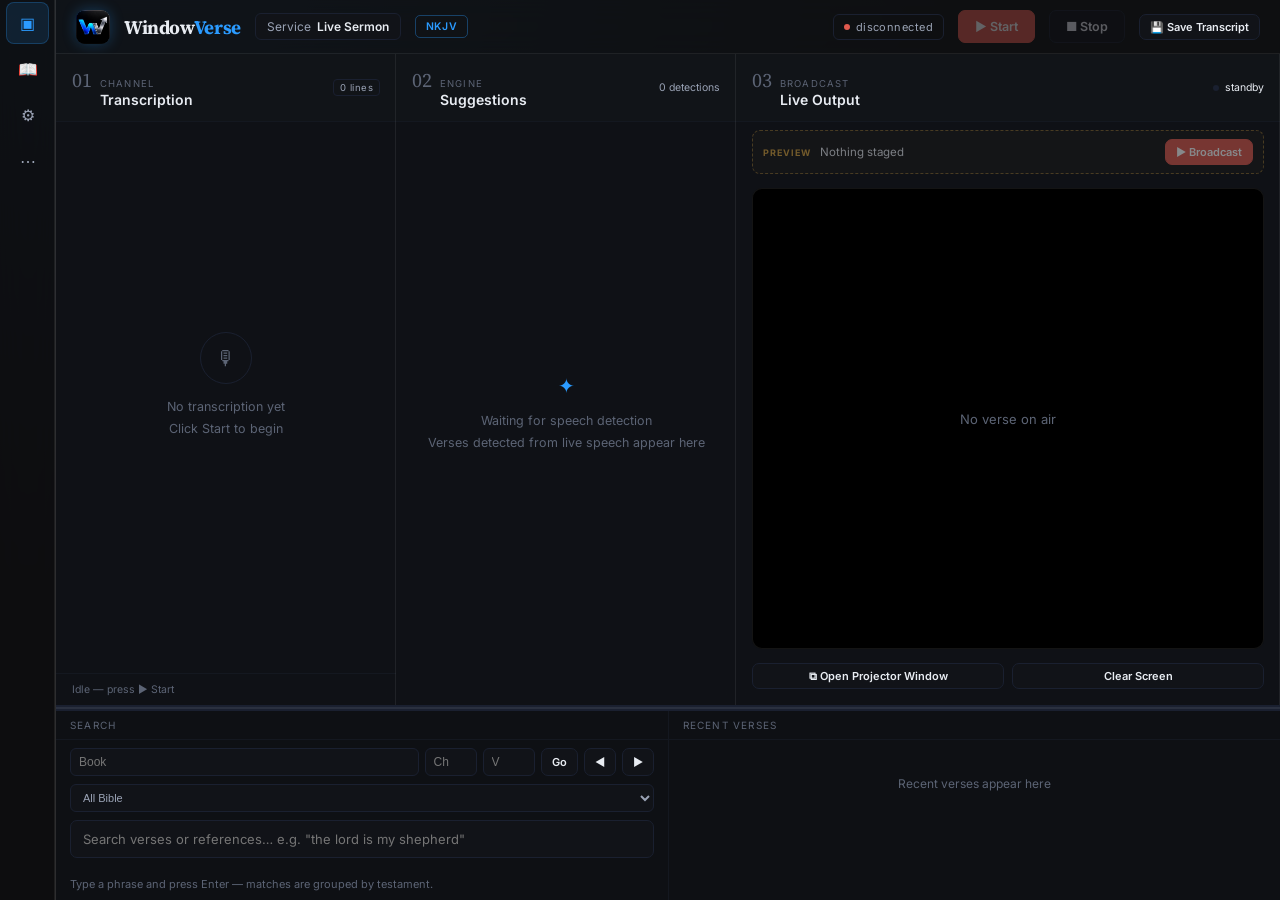
==== commit 70656e72: "Fix preview/broadcast sync, scrollable stage, ref bar placement, voice next/back Co-Authored-By: Dev" ====
--- a/ui/index.html
+++ b/ui/index.html
@@ -3,7 +3,7 @@
 <head>
 <meta charset="UTF-8">
 <meta name="viewport" content="width=device-width, initial-scale=1.0">
-<title>MultiVerse — Live Service</title>
+<title>WindowVerse — Live Service</title>
 <link rel="preconnect" href="https://fonts.googleapis.com">
 <link href="https://fonts.googleapis.com/css2?family=Source+Serif+4:opsz,wght@8..60,400;8..60,600;8..60,700&family=Inter:wght@400;500;600;700&family=IBM+Plex+Mono:wght@400;500;600&display=swap" rel="stylesheet">
 <style>
@@ -120,6 +120,9 @@
   display: flex; flex-direction: column; min-height: 0; min-width: 160px;
   overflow: hidden; position: relative; flex: 1 1 0;
 }
+/* The broadcast column is the one the operator actually reads from, so it
+   starts wider than the two feed columns (still drag-resizable). */
+.col[data-col="stage"] { flex: 1.6 1 0; min-width: 320px; }
 .col-resize-handle {
   position: absolute; top: 0; right: -3px; bottom: 0; width: 6px;
   cursor: col-resize; z-index: 5; touch-action: none;
@@ -214,15 +217,26 @@
 .stage {
   flex: 1 1 0; min-height: 280px; height: 100%; max-height: 100%;
   background: #000000;
-  display: flex; align-items: center; justify-content: center;
+  display: flex; align-items: center;
+  /* "safe" keeps the top of an over-long verse reachable instead of
+     centring it out of the scroll range. */
+  justify-content: center; justify-content: safe center;
   flex-direction: column; padding: 4% 5%; text-align: center;
   border-radius: 10px; border: 1px solid rgba(255,255,255,0.08);
-  backdrop-filter: blur(8px); overflow: hidden;
+  backdrop-filter: blur(8px); overflow-y: auto; overflow-x: hidden;
+  scrollbar-width: thin; scrollbar-color: rgba(255,255,255,0.28) transparent;
   background-size: cover; background-position: center;
 }
+.stage::-webkit-scrollbar { width: 10px; }
+.stage::-webkit-scrollbar-track { background: transparent; }
+.stage::-webkit-scrollbar-thumb {
+  background: rgba(255,255,255,0.28); border-radius: 6px;
+  border: 3px solid transparent; background-clip: content-box;
+}
+.stage::-webkit-scrollbar-thumb:hover { background: rgba(255,255,255,0.45); background-clip: content-box; }
 .stage-content {
   width: 100%; max-width: 100%; display: flex; flex-direction: column;
-  align-items: center; justify-content: center; gap: 0;
+  align-items: center; justify-content: center; gap: 0; flex-shrink: 0;
 }
 .stage.theme-light { background-color: rgba(255,255,255,0.94); color: #141418; }
 .stage.theme-light .stage-ref { color: #141418; text-shadow: none; }
@@ -498,7 +512,7 @@
 .mic-progress-bar { height: 100%; width: 0%; background: linear-gradient(90deg, var(--gold), var(--green)); transition: width .25s; }
 
 /* ── Manual reference bar + preview strip (Live Output) ─────────────── */
-.ref-bar { display: flex; gap: 6px; padding: 8px 16px 0; flex-shrink: 0; }
+.ref-bar { display: flex; gap: 6px; padding: 8px 14px 2px; flex-shrink: 0; }
 .ref-bar input {
   background: var(--panel-alt); border: 1px solid var(--line); border-radius: 6px;
   color: var(--ink); font-size: 12px; padding: 6px 8px; min-width: 0;
@@ -512,9 +526,14 @@
   background: rgba(217,164,65,0.06); flex-shrink: 0;
 }
 .preview-strip.empty { opacity: .5; border-style: dashed; }
+.preview-strip.on-air {
+  border-style: solid; border-color: rgba(224,90,78,0.75);
+  background: rgba(224,90,78,0.12); opacity: 1;
+}
 .preview-tag {
   font-size: 9px; letter-spacing: .12em; color: #d9a441; font-weight: 700; flex-shrink: 0;
 }
+.preview-strip.on-air .preview-tag { color: var(--red); }
 .preview-body {
   flex: 1; min-width: 0; font-size: 11.5px; color: var(--ink);
   white-space: nowrap; overflow: hidden; text-overflow: ellipsis;
@@ -608,7 +627,7 @@
   <button class="btn small" id="menuToggle" title="Toggle menu">☰</button>
   <span class="header-log-dot" id="headerLogDot" title="Errors logged — open Logs"></span>
   <img class="app-logo" src="logo.png" alt="" width="34" height="34">
-  <div class="wordmark">Multi<em>Verse</em></div>
+  <div class="wordmark">Window<em>Verse</em></div>
   <div class="service-pill">Service <b>Live Sermon</b></div>
   <span class="version-pill" id="versionPill">NKJV</span>
   <div class="header-spacer"></div>
@@ -669,17 +688,8 @@
       </div>
       <div class="stage-status"><span class="dot" id="liveDot"></span><span id="liveTxt">standby</span></div>
     </div>
-    <div class="ref-bar" id="refBar">
-      <input class="ref-book" id="refBook" list="bookOptions" placeholder="Book" autocomplete="off">
-      <datalist id="bookOptions"></datalist>
-      <input class="ref-num" id="refChapter" type="number" min="1" placeholder="Ch">
-      <input class="ref-num" id="refVerse" type="number" min="1" placeholder="V">
-      <button class="btn small" id="refGoBtn" title="Preview this reference (Ctrl+G to focus)">Go</button>
-      <button class="btn small" id="navPrevBtn" title="Previous verse (↑)">◀</button>
-      <button class="btn small" id="navNextBtn" title="Next verse (↓)">▶</button>
-    </div>
     <div class="preview-strip" id="previewStrip">
-      <div class="preview-tag">PREVIEW</div>
+      <div class="preview-tag" id="previewTag">PREVIEW</div>
       <div class="preview-body" id="previewBody">Nothing staged</div>
       <button class="btn start small" id="broadcastBtn" title="Broadcast preview (Ctrl+Enter)">▶ Broadcast</button>
     </div>
@@ -699,6 +709,15 @@
 <div class="live-bottom-dock" id="liveBottomDock">
   <div class="dock-section dock-search">
     <div class="dock-hdr">Search</div>
+    <div class="ref-bar" id="refBar">
+      <input class="ref-book" id="refBook" list="bookOptions" placeholder="Book" autocomplete="off">
+      <datalist id="bookOptions"></datalist>
+      <input class="ref-num" id="refChapter" type="number" min="1" placeholder="Ch">
+      <input class="ref-num" id="refVerse" type="number" min="1" placeholder="V">
+      <button class="btn small" id="refGoBtn" title="Preview this reference (Ctrl+G to focus)">Go</button>
+      <button class="btn small" id="navPrevBtn" title="Previous verse (↑)">◀</button>
+      <button class="btn small" id="navNextBtn" title="Next verse (↓)">▶</button>
+    </div>
     <div class="search-toolbar">
       <select id="searchTestament" title="Search scope">
         <option value="all">All Bible</option>
@@ -857,11 +876,11 @@
         <div class="vmix-stat"><span class="dot" id="vmixDbDot"></span><span id="vmixDbTxt">Bible DB: —</span></div>
         <button class="btn small" id="vmixOpenBtn">⧉ Open Projector Window</button>
       </div>
-      <div class="vmix-note">MultiVerse broadcasts the current verse as a real NDI video source — vMix (or any NDI receiver) adds it like a normal camera input. The projector window above is an alternative fallback (via vMix's own Desktop Capture) if you'd rather not install the NDI runtime.</div>
+      <div class="vmix-note">WindowVerse broadcasts the current verse as a real NDI video source — vMix (or any NDI receiver) adds it like a normal camera input. The projector window above is an alternative fallback (via vMix's own Desktop Capture) if you'd rather not install the NDI runtime.</div>
       <div class="vmix-steps">
-        1. Install the free <b>NDI Runtime</b> (or NDI Tools) from ndi.video once on the machine running MultiVerse.<br>
-        2. <code>pip install cyndilib pillow --break-system-packages</code>, then start MultiVerse as usual — the NDI source starts automatically if <code>[ndi] enabled = true</code> in <code>config/config.ini</code>.<br>
-        3. In vMix: <b>Add Input → NDI</b> — the source named (by default) <code>MultiVerse</code> appears in the list automatically on the same network.<br>
+        1. Install the free <b>NDI Runtime</b> (or NDI Tools) from ndi.video once on the machine running WindowVerse.<br>
+        2. <code>pip install cyndilib pillow --break-system-packages</code>, then start WindowVerse as usual — the NDI source starts automatically if <code>[ndi] enabled = true</code> in <code>config/config.ini</code>.<br>
+        3. In vMix: <b>Add Input → NDI</b> — the source named (by default) <code>WindowVerse</code> appears in the list automatically on the same network.<br>
         4. Add it to a layer/overlay channel as with any other source. It updates automatically whenever a verse is auto-displayed, and clears when you go off-air.<br><br>
         <button class="btn small" id="ndiPreviewBtn">▶ Send test verse to NDI (matches Live Output layout)</button>
         <span id="ndiPreviewStatus" style="margin-left:8px;font-size:12px;color:var(--ink-60)"></span><br><br>
@@ -887,7 +906,7 @@
       <details class="vmix-steps settings-advanced" open>
         <summary>Story narration detection</summary>
         <p class="sensitivity-hint" style="margin-top:8px">
-          When you retell a Bible story in your own words, MultiVerse matches your speech against known narratives.
+          When you retell a Bible story in your own words, WindowVerse matches your speech against known narratives.
           Slide toward <b>Sensitive</b> if real stories are missed; toward <b>Strict</b> if casual talk triggers wrongly.
         </p>
         <label style="display:block;margin:12px 0 6px">
@@ -925,7 +944,7 @@
           <input type="number" id="silenceSaveCustom" min="5" max="600" step="1" value="10"
             style="margin-top:4px;width:120px;padding:6px 8px;border-radius:6px;border:1px solid var(--line);background:var(--panel-alt);color:var(--ink)">
         </label>
-        <p class="sensitivity-hint">Mic stays on; only the transcript is saved to Documents\MultiVerse\Transcription.</p>
+        <p class="sensitivity-hint">Mic stays on; only the transcript is saved to Documents\WindowVerse\Transcription.</p>
       </details>
       <details class="vmix-steps settings-advanced">
         <summary>Verse appearance (Live Output, NDI, projector)</summary>
@@ -1010,6 +1029,7 @@
 const refBook=$("refBook"), refChapter=$("refChapter"), refVerse=$("refVerse");
 const refGoBtn=$("refGoBtn"), navPrevBtn=$("navPrevBtn"), navNextBtn=$("navNextBtn");
 const previewStrip=$("previewStrip"), previewBody=$("previewBody"), broadcastBtn=$("broadcastBtn");
+const previewTag=$("previewTag");
 const bookOptions=$("bookOptions");
 const browserBooks=$("browserBooks"), browserChapters=$("browserChapters");
 const browserVerses=$("browserVerses"), browserVersesHdr=$("browserVersesHdr");
@@ -1316,14 +1336,14 @@
     appendInfoLog("Nothing transcribed yet this session — nothing to save.");
     return;
   }
-  const header = `MultiVerse transcript — session started ${sessionLines[0].ts}, saved ${new Date().toLocaleString()}\n${"=".repeat(60)}\n\n`;
+  const header = `WindowVerse transcript — session started ${sessionLines[0].ts}, saved ${new Date().toLocaleString()}\n${"=".repeat(60)}\n\n`;
   const body = sessionLines.map(l => `[${l.ts}] ${l.text}`).join("\n");
   const blob = new Blob([header + body], { type: "text/plain;charset=utf-8" });
   const url = URL.createObjectURL(blob);
   const a = document.createElement("a");
   const stamp = new Date().toISOString().replace(/[:.]/g, "-");
   a.href = url;
-  a.download = `MultiVerse_Transcript_${stamp}.txt`;
+  a.download = `WindowVerse_Transcript_${stamp}.txt`;
   document.body.appendChild(a);
   a.click();
   a.remove();
@@ -1371,6 +1391,10 @@
 let backgroundImages = [];
 let userPressedStart = false;
 
+// Readability floors for the operator's stage box (col 3).
+const MIN_STAGE_BODY_PX = 20;
+const MIN_STAGE_REF_PX = 15;
+
 function estimateWrappedLines(text, charsPerLine) {
   if (!text || !text.trim()) return 0;
   const words = text.split(/\s+/);
@@ -1411,14 +1435,14 @@
   const blockH = (n, px, lg) => n <= 0 ? 0 : n * px + Math.max(0, n - 1) * lg;
   for (let i = 0; i < 52; i++) {
     const cpl = Math.max(12, Math.floor(availW / Math.max(8, body * 0.52)));
-    ref = Math.max(13, body * 0.62 * rs);
+    ref = Math.max(MIN_STAGE_REF_PX, body * 0.62 * rs);
     lineGap = Math.max(3, body * 0.30);
     blockGap = Math.max(6, body * 0.40);
     const pLines = estimateWrappedLines(pFull, cpl);
     const sLines = sFull ? estimateWrappedLines(sFull, cpl) : 0;
     let total = ref + blockGap + blockH(pLines, body, lineGap);
     if (sLines) total += blockGap + blockH(sLines, body, lineGap);
-    if (total > availH) body = Math.max(11, body * 0.905);
+    if (total > availH) body = Math.max(MIN_STAGE_BODY_PX, body * 0.905);
     else if (total < availH * 0.86 && body < boxH * 0.12) body *= 1.05;
     else break;
   }
@@ -1426,6 +1450,8 @@
   return { ref, body, lh, pFull, sFull };
 }
 
+// Shrinking stops at a size the operator can still read; anything longer
+// than that scrolls in the stage box instead of turning into fine print.
 function shrinkStageUntilFits() {
   const content = stage.querySelector(".stage-content");
   if (!content) return;
@@ -1433,10 +1459,15 @@
     const overH = content.scrollHeight > stage.clientHeight + 2;
     const overW = content.scrollWidth > stage.clientWidth + 2;
     if (!overH && !overW) break;
+    let shrank = false;
     content.querySelectorAll(".stage-ref, .stage-text, .stage-secondary").forEach(el => {
+      const floor = el.classList.contains("stage-ref") ? MIN_STAGE_REF_PX : MIN_STAGE_BODY_PX;
       const px = parseFloat(getComputedStyle(el).fontSize) || 16;
-      el.style.fontSize = Math.max(10, px * 0.93) + "px";
+      if (px <= floor) return;
+      el.style.fontSize = Math.max(floor, px * 0.93) + "px";
+      shrank = true;
     });
+    if (!shrank) break;
   }
 }
 
@@ -1510,9 +1541,12 @@
 // broadcastFromPreview(); everything else only stages.
 let previewVerse = null;
 let broadcastVerse = null;
+let browserPreviewVerse = null;
 let isOnAir = false;
 
-function displayToPreview(d) {
+// Any click that stages a verse tells the server too, so the server's
+// nav_state and the operator's screen can't disagree about what is staged.
+function displayToPreview(d, { notifyServer = true } = {}) {
   if (!d) return;
   previewVerse = d;
   renderPreview(d);
@@ -1520,30 +1554,49 @@
   refBook.value = d.book || "";
   refChapter.value = d.chapter || "";
   refVerse.value = d.verse || "";
+  if (notifyServer) wsSend({ action: "stage_preview", verse: d });
 }
 
 function renderPreview(d) {
+  previewStrip.classList.remove("on-air");
+  if (previewTag) previewTag.textContent = "PREVIEW";
   if (!d) {
     previewVerse = null;
     previewStrip.classList.add("empty");
     previewBody.textContent = "Nothing staged";
     return;
   }
+  previewVerse = d;
   previewStrip.classList.remove("empty");
   previewBody.innerHTML = `<b>${d.book} ${d.chapter}:${d.verse}</b>${(d.text || "").slice(0, 220)}`;
 }
 
+// Broadcast follows what the operator can actually see: the preview strip
+// first, then the Scripture Browser's preview pane, then the highlighted
+// browser row.
+function currentBroadcastCandidate() {
+  return previewVerse || browserPreviewVerse || null;
+}
+
 function broadcastFromPreview(d) {
-  const verse = d || previewVerse;
+  const verse = d || currentBroadcastCandidate();
   if (!verse) { showToast("Nothing in preview to broadcast"); return; }
   wsSend({ action: "broadcast_verse", verse });
+  // The projector is where the congregation sees it — no point broadcasting
+  // into a window that was never opened.
+  if (!projectorWin || projectorWin.closed) openProjector();
 }
 
 function markOnAir(d) {
   broadcastVerse = d;
   isOnAir = true;
   previewVerse = null;
-  renderPreview(null);
+  renderPreview(d);
+  previewStrip.classList.remove("empty");
+  previewStrip.classList.add("on-air");
+  if (previewTag) previewTag.textContent = "ON AIR";
+  previewVerse = null;
+  renderBrowserPreview(d);
   sendToStage(d);
 }
 
@@ -1555,8 +1608,8 @@
 // distinctive so it's unambiguous in vMix's window list.
 function openProjector() {
   if (projectorWin && !projectorWin.closed) { projectorWin.focus(); return; }
-  projectorWin = window.open("", "MultiVerseProjector", "width=1920,height=1080");
-  projectorWin.document.write(`<!DOCTYPE html><html><head><title>MultiVerse — Projector</title>
+  projectorWin = window.open("", "WindowVerseProjector", "width=1920,height=1080");
+  projectorWin.document.write(`<!DOCTYPE html><html><head><title>WindowVerse — Projector</title>
     <style>
       body{margin:0;background:#000;color:#f5f2ea;font-family:'Source Serif 4',serif;
            height:100vh;display:flex;flex-direction:column;align-items:center;justify-content:center;
@@ -1945,7 +1998,9 @@
   if (browserPrevBtn) browserPrevBtn.disabled = !msg.has_prev;
   if (browserNextBtn) browserNextBtn.disabled = !msg.has_next;
   isOnAir = !!msg.on_air;
-  if (!msg.preview) renderPreview(null);
+  // nav_state is a status echo, not a command: it must never wipe what the
+  // operator staged. Only preview_cleared empties the strip.
+  if (msg.preview) renderPreview(msg.preview);
 }
 ["dispTheme","dispFont","dispBold","dispItalic","dispSecItalic","dispBorder","dispTextScale","dispRefScale","dispBgMode","dispBgImage"].forEach(id => {
   const el = $(id);
@@ -2174,6 +2229,7 @@
 }
 
 function renderBrowserPreview(d) {
+  browserPreviewVerse = d || null;
   if (!browserPreview) return;
   if (!d) {
     browserPreview.innerHTML = `<div class="browser-empty">Select a verse to preview it here</div>`;
@@ -2573,7 +2629,7 @@
       else showToast("No confident match found for that phrase");
       break;
     case "preview_verse":
-      displayToPreview(msg);
+      displayToPreview(msg, { notifyServer: false });
       break;
     case "broadcast_verse":
       markOnAir(msg);
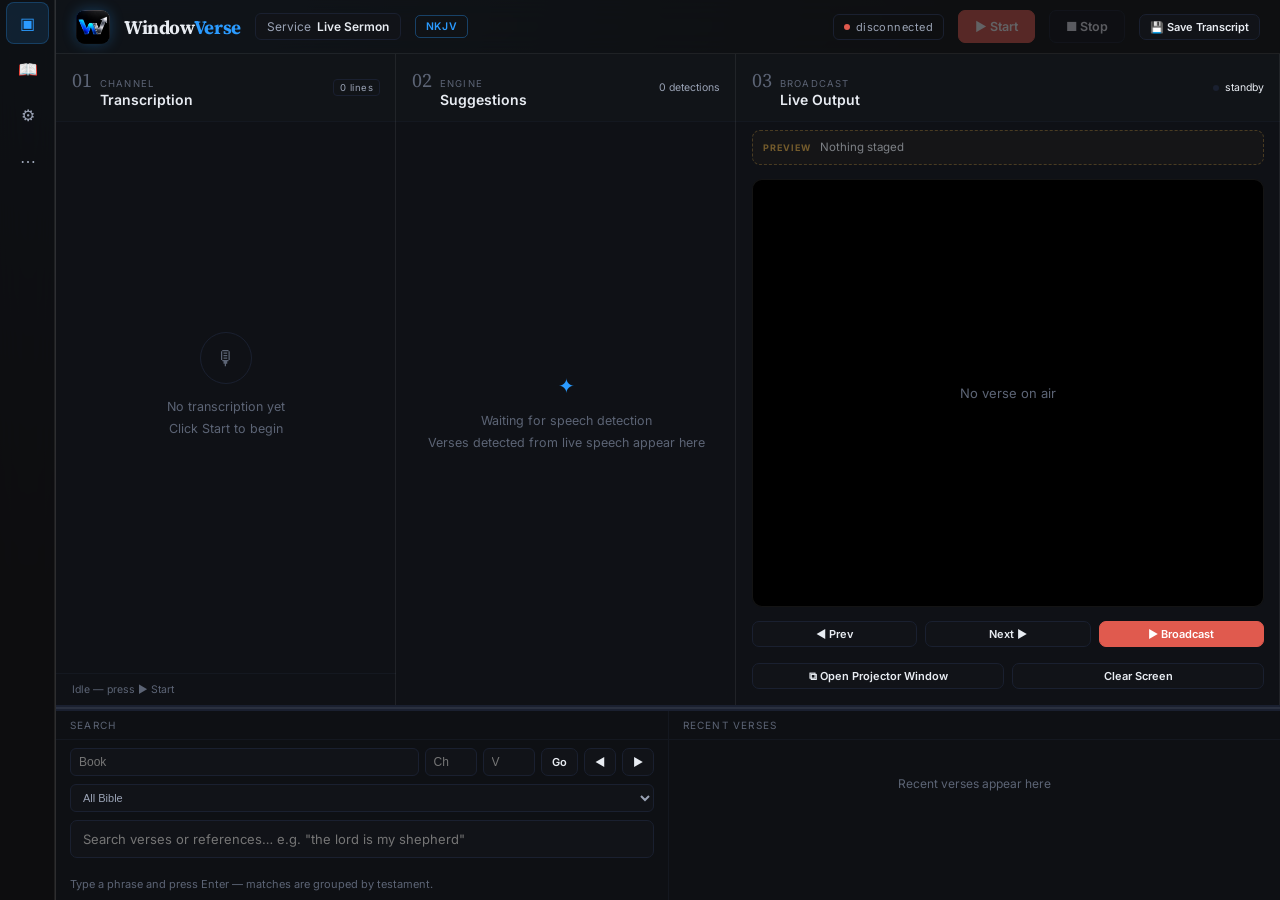
==== commit ffb0712d: "Grouped recent verses, box Scripture Browser, French preview, editable voice keywords Co-Authored-By" ====
--- a/ui/index.html
+++ b/ui/index.html
@@ -536,9 +536,13 @@
 .preview-strip.on-air .preview-tag { color: var(--red); }
 .preview-body {
   flex: 1; min-width: 0; font-size: 11.5px; color: var(--ink);
-  white-space: nowrap; overflow: hidden; text-overflow: ellipsis;
+  max-height: 74px; overflow-y: auto; line-height: 1.45;
 }
 .preview-body b { font-family: var(--serif); color: #2b9bff; margin-right: 6px; }
+.preview-body .sec {
+  display: block; margin-top: 4px; color: var(--ink-60);
+  font-style: italic; font-size: 11px;
+}
 .preview-strip .btn { flex-shrink: 0; }
 
 /* ── Sub-tabs (Settings / More) ─────────────────────────────────────── */
@@ -567,13 +571,30 @@
 .browser-row:hover { background: rgba(255,255,255,0.04); color: var(--ink); }
 .browser-row.active { color: var(--gold); border-color: rgba(43,155,255,0.35); background: rgba(43,155,255,0.1); }
 .browser-verse-num { font-family: var(--serif); color: #2b9bff; margin-right: 6px; }
-.chapter-grid { flex: 1; overflow-y: auto; display: grid; grid-template-columns: repeat(auto-fill, minmax(38px, 1fr)); gap: 4px; align-content: start; }
+.chapter-grid { flex: 1; overflow-y: auto; display: grid; grid-template-columns: repeat(auto-fill, minmax(38px, 1fr)); grid-auto-rows: max-content; gap: 4px; align-content: start; }
 .chapter-cell {
   text-align: center; padding: 6px 0; border-radius: 6px; font-size: 12px;
   border: 1px solid var(--line-soft); color: var(--ink-60); cursor: pointer;
 }
 .chapter-cell:hover { color: var(--ink); border-color: var(--ink-40); }
 .chapter-cell.active { color: var(--gold); border-color: rgba(43,155,255,0.35); background: rgba(43,155,255,0.1); }
+.chapter-grid.books { grid-template-columns: repeat(auto-fill, minmax(58px, 1fr)); }
+.chapter-cell.book-cell { font-size: 11px; padding: 8px 2px; white-space: nowrap; overflow: hidden; }
+.grid-hdr { display: flex; align-items: center; gap: 6px; }
+.btn.tiny { padding: 2px 7px; font-size: 11px; }
+.book-grid { flex: 1; overflow-y: auto; display: grid; grid-template-columns: repeat(auto-fill, minmax(64px, 1fr)); grid-auto-rows: max-content; gap: 4px; align-content: start; }
+
+/* Recent verses, grouped by book */
+.recall-group { border-bottom: 1px solid var(--line-soft); }
+.recall-group:last-child { border-bottom: none; }
+.recall-caret {
+  width: 16px; text-align: center; color: var(--ink-40); cursor: pointer;
+  font-size: 10px; flex-shrink: 0;
+}
+.recall-caret.placeholder { visibility: hidden; }
+.recall-children { display: none; padding-left: 18px; }
+.recall-group.open .recall-children { display: block; }
+.recall-count { color: var(--ink-40); font-size: 10.5px; flex-shrink: 0; }
 .preview-box {
   flex: 1; overflow-y: auto; border: 1px solid var(--line); border-radius: 8px;
   padding: 14px; font-family: var(--serif); font-size: 15px; line-height: 1.6;
@@ -593,6 +614,21 @@
   font-size: 11.5px; color: var(--gold); cursor: pointer; padding: 6px 2px;
 }
 .search-open-browser:hover { text-decoration: underline; }
+
+/* Voice keyword editor */
+.kw-intent { margin-top: 14px; }
+.kw-intent-name { font-size: 11px; letter-spacing: .08em; text-transform: uppercase; color: var(--ink-40); }
+.kw-chips { display: flex; flex-wrap: wrap; gap: 6px; margin: 6px 0; }
+.kw-chip {
+  display: flex; align-items: center; gap: 5px; font-size: 11.5px;
+  border: 1px solid var(--line); border-radius: 999px; padding: 3px 9px;
+  color: var(--ink-60); cursor: pointer;
+}
+.kw-chip.on { color: var(--ink); border-color: rgba(43,155,255,0.35); background: rgba(43,155,255,0.1); }
+.kw-chip.custom { border-style: dashed; }
+.kw-chip .x { color: var(--ink-40); font-size: 12px; }
+.kw-add { display: flex; gap: 6px; }
+.kw-add input { flex: 1; }
 </style>
 </head>
 <body>
@@ -691,12 +727,16 @@
     <div class="preview-strip" id="previewStrip">
       <div class="preview-tag" id="previewTag">PREVIEW</div>
       <div class="preview-body" id="previewBody">Nothing staged</div>
-      <button class="btn start small" id="broadcastBtn" title="Broadcast preview (Ctrl+Enter)">▶ Broadcast</button>
     </div>
     <div class="stage-scroll">
       <div class="stage" id="stage">
         <div class="stage-empty">No verse on air</div>
       </div>
+    </div>
+    <div class="stage-controls">
+      <button class="btn small" id="stagePrevBtn" title="Previous verse (↑)">◀ Prev</button>
+      <button class="btn small" id="stageNextBtn" title="Next verse (↓)">Next ▶</button>
+      <button class="btn start small" id="broadcastBtn" title="Broadcast preview (Ctrl+Enter)">▶ Broadcast</button>
     </div>
     <div class="stage-controls">
       <button class="btn small" id="popoutBtn">⧉ Open Projector Window</button>
@@ -751,11 +791,18 @@
         <button class="seg-btn" data-testament="ot">OT</button>
         <button class="seg-btn" data-testament="nt">NT</button>
       </div>
+      <div class="seg" id="bookViewSeg">
+        <button class="seg-btn active" data-bookview="grid">Boxes</button>
+        <button class="seg-btn" data-bookview="list">List</button>
+      </div>
       <input class="search-input" id="browserBookFilter" placeholder="Filter books…">
       <div class="browser-list" id="browserBooks"></div>
     </div>
     <div class="browser-col browser-chapters">
-      <div class="browser-hdr">Chapters</div>
+      <div class="grid-hdr">
+        <button class="btn tiny" id="browserGridBack" title="Back" style="display:none">←</button>
+        <span class="browser-hdr" id="browserGridHdr">Books</span>
+      </div>
       <div class="chapter-grid" id="browserChapters"></div>
     </div>
     <div class="browser-col browser-verses">
@@ -810,6 +857,11 @@
             <span>Continue past the end of a book</span></label>
           <label class="opt-row"><input type="checkbox" id="voiceNavRespectsStory" checked>
             <span>Ignore spoken commands while story mode is tracking a passage</span></label>
+        </div>
+        <div class="vmix-steps"><b>Spoken keywords</b>
+          <small>Untick a stock phrase to stop it firing, or add your own wording.
+            Custom phrases must be said on their own.</small>
+          <div id="voiceKeywords"></div>
         </div>
       </div>
     </div>
@@ -1035,6 +1087,8 @@
 const browserVerses=$("browserVerses"), browserVersesHdr=$("browserVersesHdr");
 const browserPreview=$("browserPreview"), browserBookFilter=$("browserBookFilter");
 const browserPrevBtn=$("browserPrevBtn"), browserNextBtn=$("browserNextBtn");
+const browserGridBack=$("browserGridBack"), browserGridHdr=$("browserGridHdr");
+const stagePrevBtn=$("stagePrevBtn"), stageNextBtn=$("stageNextBtn");
 const browserBroadcastBtn=$("browserBroadcastBtn");
 const micRing=() => txEmpty.querySelector(".mic-ring");
 const micEmptyText=() => txEmpty.querySelector("p");
@@ -1067,10 +1121,10 @@
 let toastTimer = null;
 let selectedMic = "";
 let startupStepStatus = {};
-const COL_ORDER_KEY = "mvColOrder";
-const COL_WIDTHS_KEY = "mvColWidths";
-const DOCK_HEIGHT_KEY = "mvDockHeight";
-const SIDEBAR_WIDTH_KEY = "mvSidebarWidth";
+const COL_ORDER_KEY = "wvColOrder";
+const COL_WIDTHS_KEY = "wvColWidths";
+const DOCK_HEIGHT_KEY = "wvDockHeight";
+const SIDEBAR_WIDTH_KEY = "wvSidebarWidth";
 
 // ── Status ──
 function updateMicEmpty(state) {
@@ -1554,6 +1608,7 @@
   refBook.value = d.book || "";
   refChapter.value = d.chapter || "";
   refVerse.value = d.verse || "";
+  addToRecall(d);
   if (notifyServer) wsSend({ action: "stage_preview", verse: d });
 }
 
@@ -1568,7 +1623,12 @@
   }
   previewVerse = d;
   previewStrip.classList.remove("empty");
-  previewBody.innerHTML = `<b>${d.book} ${d.chapter}:${d.verse}</b>${(d.text || "").slice(0, 220)}`;
+  // The French line is part of what goes on screen, so the operator sees it
+  // in preview too — never only after broadcasting.
+  const sec = d.secondary_text
+    ? `<span class="sec">${(d.secondary_text || "").slice(0, 220)}</span>` : "";
+  previewBody.innerHTML =
+    `<b>${d.book} ${d.chapter}:${d.verse}</b>${(d.text || "").slice(0, 220)}${sec}`;
 }
 
 // Broadcast follows what the operator can actually see: the preview strip
@@ -1666,14 +1726,153 @@
 }, 1000);
 
 // ── Quick Recall ──
+// Grouped by book so the list can't saturate: each book shows only its most
+// recent verse, with a caret that reveals the older ones underneath.
+const recallGroups = [];   // [{ book, verses: [newest, …] }] — newest book first
+const recallOpen = new Set();
+
 function addToRecall(d) {
+  if (!d || !d.book) return;
   recallEmpty.style.display = "none";
-  const row = document.createElement("div");
-  row.className = "recall-item";
-  row.innerHTML = `<span class="recall-ref">${d.book} ${d.chapter}:${d.verse}</span><span class="recall-snip">${d.text}</span>`;
-  row.onclick = () => displayToPreview(d);
-  recallFeed.prepend(row);
-  while (recallFeed.childElementCount > 40) recallFeed.removeChild(recallFeed.lastChild);
+  let group = recallGroups.find(g => g.book === d.book);
+  if (group) {
+    recallGroups.splice(recallGroups.indexOf(group), 1);
+    group.verses = group.verses.filter(
+      v => !(v.chapter === d.chapter && v.verse === d.verse));
+  } else {
+    group = { book: d.book, verses: [] };
+  }
+  group.verses.unshift(d);
+  group.verses = group.verses.slice(0, 20);
+  recallGroups.unshift(group);
+  while (recallGroups.length > 15) recallGroups.pop();
+  renderRecall();
+}
+
+function renderRecall() {
+  recallFeed.innerHTML = "";
+  for (const group of recallGroups) {
+    const [latest, ...older] = group.verses;
+    const wrap = document.createElement("div");
+    wrap.className = "recall-group" + (recallOpen.has(group.book) ? " open" : "");
+
+    const head = document.createElement("div");
+    head.className = "recall-item";
+    const caret = document.createElement("span");
+    caret.className = "recall-caret" + (older.length ? "" : " placeholder");
+    caret.textContent = recallOpen.has(group.book) ? "▾" : "▸";
+    caret.onclick = e => {
+      e.stopPropagation();
+      if (!older.length) return;
+      recallOpen.has(group.book) ? recallOpen.delete(group.book) : recallOpen.add(group.book);
+      renderRecall();
+    };
+    const label = document.createElement("span");
+    label.className = "recall-ref";
+    label.textContent = `${latest.book} ${latest.chapter}:${latest.verse}`;
+    const snip = document.createElement("span");
+    snip.className = "recall-snip";
+    snip.textContent = latest.text || "";
+    head.append(caret, label, snip);
+    if (older.length) {
+      const count = document.createElement("span");
+      count.className = "recall-count";
+      count.textContent = `+${older.length}`;
+      head.appendChild(count);
+    }
+    head.onclick = () => displayToPreview(latest);
+    wrap.appendChild(head);
+
+    const children = document.createElement("div");
+    children.className = "recall-children";
+    for (const v of older) {
+      const row = document.createElement("div");
+      row.className = "recall-item";
+      const ref = document.createElement("span");
+      ref.className = "recall-ref";
+      ref.textContent = `${v.book} ${v.chapter}:${v.verse}`;
+      const text = document.createElement("span");
+      text.className = "recall-snip";
+      text.textContent = v.text || "";
+      row.append(ref, text);
+      row.onclick = () => displayToPreview(v);
+      children.appendChild(row);
+    }
+    wrap.appendChild(children);
+    recallFeed.appendChild(wrap);
+  }
+}
+
+// ── Voice keyword editor ──
+// The stock phrases can be switched off one by one ("continue" and "back"
+// are the usual suspects) and the operator's own wording added per intent.
+const VOICE_INTENT_LABELS = {
+  next: "Next verse", prev: "Previous verse", repeat: "Repeat",
+  clear: "Clear screen", broadcast: "Broadcast",
+};
+
+function renderVoiceKeywords(msg) {
+  const host = $("voiceKeywords");
+  if (!host) return;
+  host.innerHTML = "";
+  for (const group of msg.intents || []) {
+    const block = document.createElement("div");
+    block.className = "kw-intent";
+    const name = document.createElement("div");
+    name.className = "kw-intent-name";
+    name.textContent = VOICE_INTENT_LABELS[group.intent] || group.intent;
+    block.appendChild(name);
+
+    const chips = document.createElement("div");
+    chips.className = "kw-chips";
+    for (const entry of group.builtin || []) {
+      const chip = document.createElement("span");
+      chip.className = "kw-chip" + (entry.enabled ? " on" : "");
+      chip.textContent = (entry.enabled ? "✓ " : "✕ ") + entry.phrase;
+      chip.title = entry.enabled ? "Click to switch off" : "Click to switch on";
+      chip.onclick = () => wsSend({
+        action: "set_voice_keywords", op: entry.enabled ? "disable" : "enable",
+        intent: group.intent, phrase: entry.phrase,
+      });
+      chips.appendChild(chip);
+    }
+    for (const phrase of group.custom || []) {
+      const chip = document.createElement("span");
+      chip.className = "kw-chip on custom";
+      chip.textContent = phrase;
+      const x = document.createElement("span");
+      x.className = "x";
+      x.textContent = "×";
+      chip.appendChild(x);
+      chip.title = "Remove this phrase";
+      chip.onclick = () => wsSend({
+        action: "set_voice_keywords", op: "remove",
+        intent: group.intent, phrase,
+      });
+      chips.appendChild(chip);
+    }
+    block.appendChild(chips);
+
+    const add = document.createElement("div");
+    add.className = "kw-add";
+    const input = document.createElement("input");
+    input.className = "search-input";
+    input.placeholder = `Add a phrase for "${VOICE_INTENT_LABELS[group.intent] || group.intent}"…`;
+    const btn = document.createElement("button");
+    btn.className = "btn small";
+    btn.textContent = "Add";
+    const submit = () => {
+      const phrase = input.value.trim();
+      if (!phrase) return;
+      input.value = "";
+      wsSend({ action: "set_voice_keywords", op: "add", intent: group.intent, phrase });
+    };
+    btn.onclick = submit;
+    input.onkeydown = e => { if (e.key === "Enter") submit(); };
+    add.append(input, btn);
+    block.appendChild(add);
+    host.appendChild(block);
+  }
 }
 
 // ── JSON log ──
@@ -1995,6 +2194,8 @@
   }
   if (navPrevBtn) navPrevBtn.disabled = !msg.has_prev;
   if (navNextBtn) navNextBtn.disabled = !msg.has_next;
+  if (stagePrevBtn) stagePrevBtn.disabled = !msg.has_prev;
+  if (stageNextBtn) stageNextBtn.disabled = !msg.has_next;
   if (browserPrevBtn) browserPrevBtn.disabled = !msg.has_prev;
   if (browserNextBtn) browserNextBtn.disabled = !msg.has_next;
   isOnAir = !!msg.on_air;
@@ -2145,6 +2346,9 @@
 let browserTestament = "all";
 let browserBook = null, browserChapter = null;
 let structureRequested = false;
+let bookView = "grid";                 // grid (abbreviation boxes) | list
+let gridMode = "books";                // books -> chapters -> verses, in one pane
+let gridChapters = [], gridVerses = [];
 
 function ensureBibleStructure() {
   if (structureRequested || !ws || ws.readyState !== WebSocket.OPEN) return;
@@ -2165,28 +2369,101 @@
   renderBrowserBooks();
 }
 
+function visibleBooks() {
+  const filter = (browserBookFilter?.value || "").trim().toLowerCase();
+  return bibleBooks.filter(b =>
+    (browserTestament === "all" || (b.testament || "").toLowerCase() === browserTestament) &&
+    (!filter || b.book.toLowerCase().includes(filter) ||
+      (b.abbrev || "").toLowerCase().includes(filter)));
+}
+
 function renderBrowserBooks() {
   if (!browserBooks) return;
-  const filter = (browserBookFilter?.value || "").trim().toLowerCase();
   browserBooks.innerHTML = "";
-  const shown = bibleBooks.filter(b =>
-    (browserTestament === "all" || (b.testament || "").toLowerCase() === browserTestament) &&
-    (!filter || b.book.toLowerCase().includes(filter)));
+  browserBooks.className = bookView === "grid" ? "book-grid" : "browser-list";
+  const shown = visibleBooks();
   if (!shown.length) {
     browserBooks.innerHTML = `<div class="browser-empty">No books match</div>`;
     return;
   }
   for (const b of shown) {
-    const row = document.createElement("div");
-    row.className = "browser-row" + (browserBook === b.book_number ? " active" : "");
-    row.textContent = b.book;
-    row.onclick = () => selectBrowserBook(b.book_number);
-    browserBooks.appendChild(row);
-  }
+    const cell = document.createElement("div");
+    const active = browserBook === b.book_number;
+    if (bookView === "grid") {
+      cell.className = "chapter-cell book-cell" + (active ? " active" : "");
+      cell.textContent = b.abbrev || b.book.slice(0, 3);
+      cell.title = b.book;
+    } else {
+      cell.className = "browser-row" + (active ? " active" : "");
+      cell.textContent = b.book;
+    }
+    cell.onclick = () => selectBrowserBook(b.book_number);
+    browserBooks.appendChild(cell);
+  }
+  if (gridMode === "books") renderGridPane();
+}
+
+// The middle pane walks books -> chapters -> verses in place, so the last
+// click in it is always the actual verse rather than a dead end at chapters.
+function renderGridPane() {
+  if (!browserChapters) return;
+  browserChapters.innerHTML = "";
+  browserChapters.className = "chapter-grid" + (gridMode === "books" ? " books" : "");
+  if (browserGridBack) browserGridBack.style.display = gridMode === "books" ? "none" : "";
+  const bookName = (bibleBooks.find(b => b.book_number === browserBook) || {}).book || "";
+
+  if (gridMode === "books") {
+    if (browserGridHdr) browserGridHdr.textContent = "Books";
+    for (const b of visibleBooks()) {
+      const cell = document.createElement("div");
+      cell.className = "chapter-cell book-cell" + (browserBook === b.book_number ? " active" : "");
+      cell.textContent = b.abbrev || b.book.slice(0, 3);
+      cell.title = b.book;
+      cell.onclick = () => selectBrowserBook(b.book_number);
+      browserChapters.appendChild(cell);
+    }
+    return;
+  }
+
+  if (gridMode === "chapters") {
+    if (browserGridHdr) browserGridHdr.textContent = `${bookName} — chapters`;
+    for (const ch of gridChapters) {
+      const cell = document.createElement("div");
+      cell.className = "chapter-cell" + (ch === browserChapter ? " active" : "");
+      cell.textContent = ch;
+      cell.onclick = () => {
+        gridMode = "verses";
+        wsSend({ action: "get_chapter", book_number: browserBook, chapter: ch });
+      };
+      browserChapters.appendChild(cell);
+    }
+    return;
+  }
+
+  if (browserGridHdr) browserGridHdr.textContent = `${bookName} ${browserChapter} — verses`;
+  for (const v of gridVerses) {
+    const cell = document.createElement("div");
+    cell.className = "chapter-cell" + (browserPreviewVerse
+      && browserPreviewVerse.verse === v.verse
+      && browserPreviewVerse.chapter === browserChapter ? " active" : "");
+    cell.textContent = v.verse;
+    cell.onclick = () => {
+      displayToPreview({ ...v, source: "browser" });
+      renderGridPane();
+    };
+    browserChapters.appendChild(cell);
+  }
+}
+
+function gridPaneBack() {
+  if (gridMode === "verses") gridMode = "chapters";
+  else if (gridMode === "chapters") gridMode = "books";
+  renderGridPane();
 }
 
 function selectBrowserBook(bookNumber, chapter) {
   browserBook = bookNumber;
+  gridMode = chapter ? "verses" : "chapters";
   renderBrowserBooks();
   wsSend({ action: "get_chapter", book_number: bookNumber, chapter: chapter || 1 });
 }
@@ -2196,14 +2473,10 @@
   browserChapter = msg.chapter;
   renderBrowserBooks();
 
-  browserChapters.innerHTML = "";
-  for (const ch of msg.chapters || []) {
-    const cell = document.createElement("div");
-    cell.className = "chapter-cell" + (ch === msg.chapter ? " active" : "");
-    cell.textContent = ch;
-    cell.onclick = () => wsSend({ action: "get_chapter", book_number: msg.book_number, chapter: ch });
-    browserChapters.appendChild(cell);
-  }
+  gridChapters = msg.chapters || [];
+  gridVerses = msg.verses || [];
+  if (gridMode === "books") gridMode = "chapters";
+  renderGridPane();
 
   browserVersesHdr.textContent = `${msg.book} ${msg.chapter}`;
   renderBrowserVerseList(msg.verses || []);
@@ -2246,7 +2519,7 @@
     ? `${results.length} result${results.length !== 1 ? "s" : ""} for "${msg.query}"`
     : `No results for "${msg.query}"`;
   renderBrowserVerseList(results);
-  browserChapters.innerHTML = "";
+  renderGridPane();
 }
 
 document.querySelectorAll("#testamentSeg .seg-btn").forEach(btn => {
@@ -2258,6 +2531,15 @@
   };
 });
 if (browserBookFilter) browserBookFilter.oninput = renderBrowserBooks;
+if (browserGridBack) browserGridBack.onclick = gridPaneBack;
+document.querySelectorAll("#bookViewSeg .seg-btn").forEach(btn => {
+  btn.onclick = () => {
+    bookView = btn.dataset.bookview;
+    document.querySelectorAll("#bookViewSeg .seg-btn")
+      .forEach(b => b.classList.toggle("active", b === btn));
+    renderBrowserBooks();
+  };
+});
 if (browserBroadcastBtn) browserBroadcastBtn.onclick = () => broadcastFromPreview();
 if (browserPrevBtn) browserPrevBtn.onclick = () => wsSend({ action: "navigate_verse", direction: -1, broadcast: false });
 if (browserNextBtn) browserNextBtn.onclick = () => wsSend({ action: "navigate_verse", direction: 1, broadcast: false });
@@ -2279,6 +2561,8 @@
 });
 if (navPrevBtn) navPrevBtn.onclick = () => wsSend({ action: "navigate_verse", direction: -1 });
 if (navNextBtn) navNextBtn.onclick = () => wsSend({ action: "navigate_verse", direction: 1 });
+if (stagePrevBtn) stagePrevBtn.onclick = () => wsSend({ action: "navigate_verse", direction: -1 });
+if (stageNextBtn) stageNextBtn.onclick = () => wsSend({ action: "navigate_verse", direction: 1 });
 if (broadcastBtn) broadcastBtn.onclick = () => broadcastFromPreview();
 
 // ── Keyboard shortcuts (see COMMANDS.md) ─────────────────────────────
@@ -2660,6 +2944,9 @@
     case "detection_state":
       applyDetectionState(msg);
       break;
+    case "voice_keywords":
+      renderVoiceKeywords(msg);
+      break;
     case "audio_devices":
       renderAudioDevices(msg);
       break;
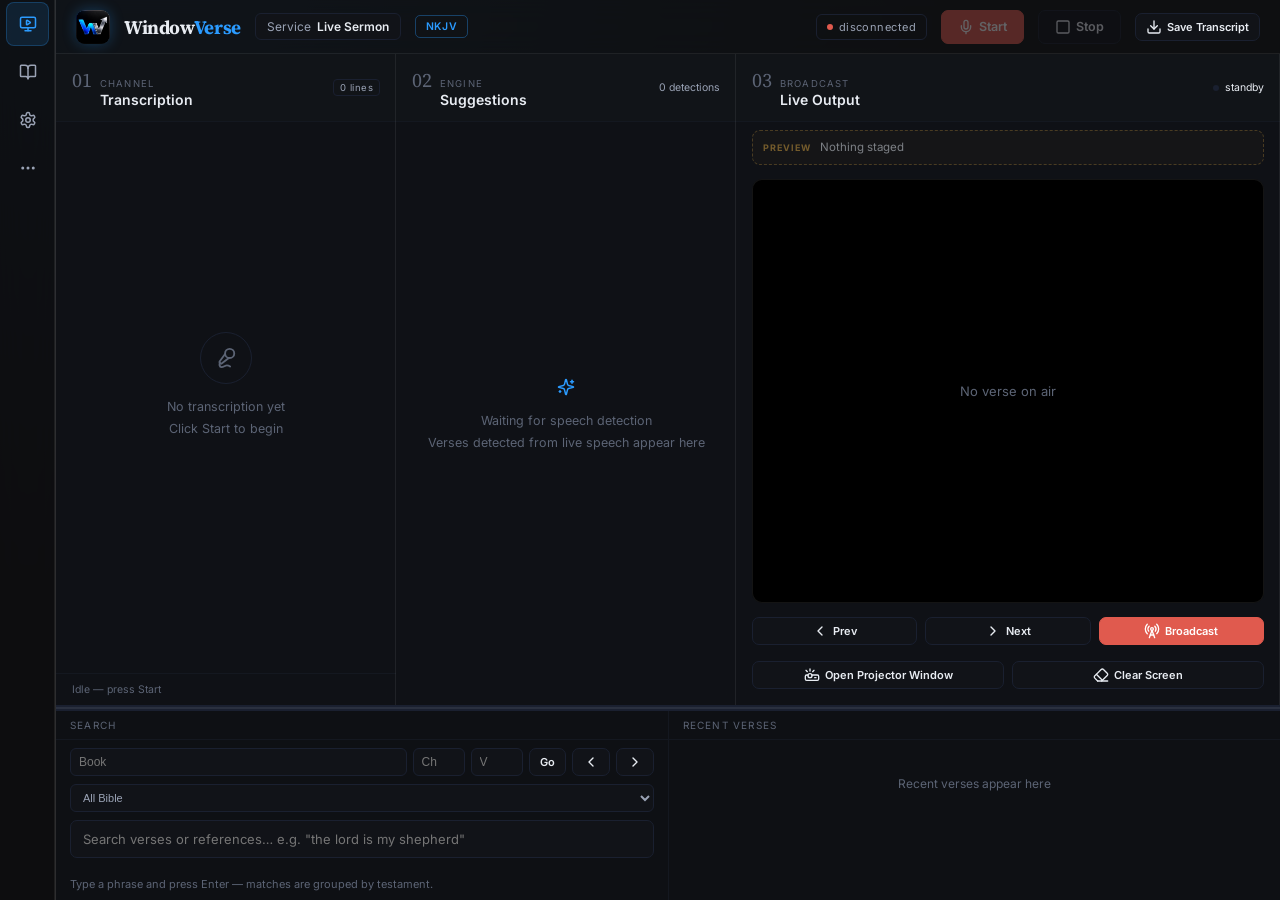
==== commit cd91c845: "Ship NKJV + FreBBB databases, Lucide icon set, database-agnostic protocol tests Co-Authored-By: Devi" ====
--- a/ui/index.html
+++ b/ui/index.html
@@ -455,7 +455,10 @@
 }
 .sidebar.sidebar-wide .nav-item { justify-content: flex-start; padding: 11px 14px; margin: 2px 8px; }
 .nav-label { display: none; }
-.nav-icon { font-size: 16px; line-height: 1; flex-shrink: 0; }
+.nav-icon { font-size: 16px; line-height: 1; flex-shrink: 0;
+  display: inline-flex; align-items: center; justify-content: center; }
+.icon { vertical-align: -3px; flex-shrink: 0; }
+.btn [data-icon], .seg-btn [data-icon] { display: inline-flex; align-items: center; gap: 5px; }
 .nav-item:hover { background: rgba(255,255,255,0.04); color: var(--ink); }
 .nav-item.active { background: rgba(43,155,255,0.12); color: var(--gold); border-color: rgba(43,155,255,0.25); }
 .nav-item.has-errors { background: rgba(224,90,78,0.12); color: #ffb4ae; }
@@ -640,10 +643,10 @@
 <aside class="sidebar" id="sidebar">
   <div class="sidebar-resizer" id="sidebarResizer" title="Drag to widen sidebar"></div>
   <div class="sidebar-hdr">Menu</div>
-  <div class="nav-item active" data-view="live" title="Live"><span class="nav-icon">▣</span><span class="nav-label">Live</span></div>
-  <div class="nav-item" data-view="scripture" title="Scripture Browser"><span class="nav-icon">📖</span><span class="nav-label">Scripture</span></div>
-  <div class="nav-item" data-view="settings" title="Settings"><span class="nav-icon">⚙</span><span class="nav-label">Settings</span></div>
-  <div class="nav-item" data-view="more" id="navLogs" title="More"><span class="nav-icon">⋯</span><span class="nav-label">More</span><span class="nav-badge" id="logBadge" style="display:none">0</span></div>
+  <div class="nav-item active" data-view="live" title="Live"><span class="nav-icon" data-icon="live" data-icon-size="18"></span><span class="nav-label">Live</span></div>
+  <div class="nav-item" data-view="scripture" title="Scripture Browser"><span class="nav-icon" data-icon="scripture" data-icon-size="18"></span><span class="nav-label">Scripture</span></div>
+  <div class="nav-item" data-view="settings" title="Settings"><span class="nav-icon" data-icon="settings" data-icon-size="18"></span><span class="nav-label">Settings</span></div>
+  <div class="nav-item" data-view="more" id="navLogs" title="More"><span class="nav-icon" data-icon="more" data-icon-size="18"></span><span class="nav-label">More</span><span class="nav-badge" id="logBadge" style="display:none">0</span></div>
 </aside>
 
 <div class="workspace">
@@ -668,9 +671,9 @@
   <span class="version-pill" id="versionPill">NKJV</span>
   <div class="header-spacer"></div>
   <div class="ai-badge"><span class="dot" id="sDot"></span><span id="sTxt">disconnected</span></div>
-  <button class="btn start" id="micBtn">▶ Start</button>
-  <button class="btn" id="stopBtn" disabled>■ Stop</button>
-  <button class="btn small" id="saveBtn" title="Download session transcript">💾 Save Transcript</button>
+  <button class="btn start" id="micBtn"><span data-icon="mic" data-icon-label="Start"></span></button>
+  <button class="btn" id="stopBtn" disabled><span data-icon="stop" data-icon-label="Stop"></span></button>
+  <button class="btn small" id="saveBtn" title="Download session transcript"><span data-icon="save" data-icon-label="Save Transcript"></span></button>
 </header>
 
 <div class="view active" id="view-live">
@@ -689,12 +692,12 @@
     </div>
     <div class="tx-scroll" id="txScroll">
       <div class="tx-empty" id="txEmpty">
-        <div class="mic-ring">🎙</div>
+        <div class="mic-ring" data-icon="micRing" data-icon-size="22"></div>
         <p>No transcription yet<br>Click Start to begin</p>
       </div>
       <div class="tx-inner" id="txFeed"></div>
     </div>
-    <div class="col-footer" id="txFooter">Idle — press ▶ Start</div>
+    <div class="col-footer" id="txFooter">Idle — press Start</div>
     <div class="mic-progress" id="micProgress"><div class="mic-progress-bar" id="micProgressBar"></div></div>
   </div>
 
@@ -709,7 +712,7 @@
     </div>
     <div class="engine-body" id="engineBody">
       <div class="engine-empty" id="engineEmpty">
-        <span class="spark">✦</span>
+        <span class="spark" data-icon="spark" data-icon-size="18"></span>
         <p>Waiting for speech detection<br>Verses detected from live speech appear here</p>
       </div>
     </div>
@@ -734,13 +737,13 @@
       </div>
     </div>
     <div class="stage-controls">
-      <button class="btn small" id="stagePrevBtn" title="Previous verse (↑)">◀ Prev</button>
-      <button class="btn small" id="stageNextBtn" title="Next verse (↓)">Next ▶</button>
-      <button class="btn start small" id="broadcastBtn" title="Broadcast preview (Ctrl+Enter)">▶ Broadcast</button>
+      <button class="btn small" id="stagePrevBtn" title="Previous verse (↑)"><span data-icon="prev" data-icon-label="Prev"></span></button>
+      <button class="btn small" id="stageNextBtn" title="Next verse (↓)"><span data-icon="next" data-icon-label="Next"></span></button>
+      <button class="btn start small" id="broadcastBtn" title="Broadcast preview (Ctrl+Enter)"><span data-icon="broadcast" data-icon-label="Broadcast"></span></button>
     </div>
     <div class="stage-controls">
-      <button class="btn small" id="popoutBtn">⧉ Open Projector Window</button>
-      <button class="btn small" id="clearBtn">Clear Screen</button>
+      <button class="btn small" id="popoutBtn"><span data-icon="projector" data-icon-label="Open Projector Window"></span></button>
+      <button class="btn small" id="clearBtn"><span data-icon="clear" data-icon-label="Clear Screen"></span></button>
     </div>
   </div>
 
@@ -755,8 +758,8 @@
       <input class="ref-num" id="refChapter" type="number" min="1" placeholder="Ch">
       <input class="ref-num" id="refVerse" type="number" min="1" placeholder="V">
       <button class="btn small" id="refGoBtn" title="Preview this reference (Ctrl+G to focus)">Go</button>
-      <button class="btn small" id="navPrevBtn" title="Previous verse (↑)">◀</button>
-      <button class="btn small" id="navNextBtn" title="Next verse (↓)">▶</button>
+      <button class="btn small" id="navPrevBtn" title="Previous verse (↑)"><span data-icon="prev"></span></button>
+      <button class="btn small" id="navNextBtn" title="Next verse (↓)"><span data-icon="next"></span></button>
     </div>
     <div class="search-toolbar">
       <select id="searchTestament" title="Search scope">
@@ -792,15 +795,15 @@
         <button class="seg-btn" data-testament="nt">NT</button>
       </div>
       <div class="seg" id="bookViewSeg">
-        <button class="seg-btn active" data-bookview="grid">Boxes</button>
-        <button class="seg-btn" data-bookview="list">List</button>
+        <button class="seg-btn active" data-bookview="grid"><span data-icon="grid" data-icon-size="13" data-icon-label="Boxes"></span></button>
+        <button class="seg-btn" data-bookview="list"><span data-icon="list" data-icon-size="13" data-icon-label="List"></span></button>
       </div>
       <input class="search-input" id="browserBookFilter" placeholder="Filter books…">
       <div class="browser-list" id="browserBooks"></div>
     </div>
     <div class="browser-col browser-chapters">
       <div class="grid-hdr">
-        <button class="btn tiny" id="browserGridBack" title="Back" style="display:none">←</button>
+        <button class="btn tiny" id="browserGridBack" title="Back" style="display:none"><span data-icon="prev" data-icon-size="13"></span></button>
         <span class="browser-hdr" id="browserGridHdr">Books</span>
       </div>
       <div class="chapter-grid" id="browserChapters"></div>
@@ -817,9 +820,9 @@
         <div class="browser-empty">Select a verse to preview it here</div>
       </div>
       <div class="preview-controls">
-        <button class="btn small" id="browserPrevBtn" title="Previous verse">◀</button>
-        <button class="btn small" id="browserNextBtn" title="Next verse">▶</button>
-        <button class="btn start" id="browserBroadcastBtn">▶ Broadcast</button>
+        <button class="btn small" id="browserPrevBtn" title="Previous verse"><span data-icon="prev"></span></button>
+        <button class="btn small" id="browserNextBtn" title="Next verse"><span data-icon="next"></span></button>
+        <button class="btn start" id="browserBroadcastBtn"><span data-icon="broadcast" data-icon-label="Broadcast"></span></button>
       </div>
     </div>
   </div>
@@ -926,7 +929,7 @@
         <div class="vmix-stat"><span class="dot" id="vmixWsDot"></span><span id="vmixWsTxt">Backend: disconnected</span></div>
         <div class="vmix-stat"><span class="dot" id="vmixWinDot"></span><span id="vmixWinTxt">Projector window: closed</span></div>
         <div class="vmix-stat"><span class="dot" id="vmixDbDot"></span><span id="vmixDbTxt">Bible DB: —</span></div>
-        <button class="btn small" id="vmixOpenBtn">⧉ Open Projector Window</button>
+        <button class="btn small" id="vmixOpenBtn"><span data-icon="projector" data-icon-label="Open Projector Window"></span></button>
       </div>
       <div class="vmix-note">WindowVerse broadcasts the current verse as a real NDI video source — vMix (or any NDI receiver) adds it like a normal camera input. The projector window above is an alternative fallback (via vMix's own Desktop Capture) if you'd rather not install the NDI runtime.</div>
       <div class="vmix-steps">
@@ -934,7 +937,7 @@
         2. <code>pip install cyndilib pillow --break-system-packages</code>, then start WindowVerse as usual — the NDI source starts automatically if <code>[ndi] enabled = true</code> in <code>config/config.ini</code>.<br>
         3. In vMix: <b>Add Input → NDI</b> — the source named (by default) <code>WindowVerse</code> appears in the list automatically on the same network.<br>
         4. Add it to a layer/overlay channel as with any other source. It updates automatically whenever a verse is auto-displayed, and clears when you go off-air.<br><br>
-        <button class="btn small" id="ndiPreviewBtn">▶ Send test verse to NDI (matches Live Output layout)</button>
+        <button class="btn small" id="ndiPreviewBtn"><span data-icon="cast" data-icon-label="Send test verse to NDI (matches Live Output layout)"></span></button>
         <span id="ndiPreviewStatus" style="margin-left:8px;font-size:12px;color:var(--ink-60)"></span><br><br>
         Full details, troubleshooting, and every config option: see <code>NDI_SETUP.md</code> in the project folder.
       </div>
@@ -1057,6 +1060,7 @@
   </div>
 </div>
 
+<script src="icons.js"></script>
 <script>
 const $ = id => document.getElementById(id);
 
@@ -1144,7 +1148,7 @@
     txEmpty.style.display = "flex";
     const canStart = backendReady && (state === "ready" || state === "stopped");
     text.innerHTML = canStart
-      ? "Ready — click ▶ Start to open the microphone"
+      ? "Ready — click Start to open the microphone"
       : state === "booting" || state === "connecting"
         ? "Waiting for backend to finish loading…"
         : "No transcription yet<br>Click Start to begin";
@@ -1169,10 +1173,10 @@
     : state === "starting"
       ? "Opening microphone…"
     : canStart
-      ? "Ready — press ▶ Start to open the microphone"
+      ? "Ready — press Start to open the microphone"
       : state === "booting" || state === "connecting"
         ? "Waiting for backend to finish loading…"
-        : "Idle — press ▶ Start";
+        : "Idle — press Start";
 
   if (micStatusPill) {
     micStatusPill.classList.toggle("show", isLive || state === "starting");
@@ -1419,7 +1423,7 @@
   const card = document.createElement("div");
   card.className = "verse-card";
   card.innerHTML = `
-    <div class="verse-source"><span>✦</span>${(d.source||"detection").toUpperCase()}</div>
+    <div class="verse-source"><span>${iconSvg("spark", 11)}</span>${(d.source||"detection").toUpperCase()}</div>
     <div class="verse-ref">${d.book} ${d.chapter}:${d.verse}</div>
     <div class="verse-text">${d.text}</div>
     <div class="verse-meta">
@@ -1760,7 +1764,7 @@
     head.className = "recall-item";
     const caret = document.createElement("span");
     caret.className = "recall-caret" + (older.length ? "" : " placeholder");
-    caret.textContent = recallOpen.has(group.book) ? "▾" : "▸";
+    caret.innerHTML = iconSvg(recallOpen.has(group.book) ? "down" : "next", 13);
     caret.onclick = e => {
       e.stopPropagation();
       if (!older.length) return;
@@ -1828,7 +1832,7 @@
     for (const entry of group.builtin || []) {
       const chip = document.createElement("span");
       chip.className = "kw-chip" + (entry.enabled ? " on" : "");
-      chip.textContent = (entry.enabled ? "✓ " : "✕ ") + entry.phrase;
+      chip.innerHTML = iconSvg(entry.enabled ? "check" : "x", 12) + " " + entry.phrase;
       chip.title = entry.enabled ? "Click to switch off" : "Click to switch on";
       chip.onclick = () => wsSend({
         action: "set_voice_keywords", op: entry.enabled ? "disable" : "enable",
@@ -1842,7 +1846,7 @@
       chip.textContent = phrase;
       const x = document.createElement("span");
       x.className = "x";
-      x.textContent = "×";
+      x.innerHTML = iconSvg("x", 12);
       chip.appendChild(x);
       chip.title = "Remove this phrase";
       chip.onclick = () => wsSend({
@@ -2957,6 +2961,16 @@
 setStatus("disconnected");
 
 // ── Controls ──
+hydrateIcons();
+const iconObserver = new MutationObserver(muts => {
+  for (const m of muts) {
+    for (const node of m.addedNodes) {
+      if (node.nodeType === 1) hydrateIcons(node);
+    }
+  }
+});
+iconObserver.observe(document.body, { childList: true, subtree: true });
+
 micBtn.onclick  = () => { userPressedStart = true; wsSend({ action: "start_mic" }); };
 stopBtn.onclick = () => wsSend({ action: "stop" });
 searchInput.addEventListener("keydown", e => {
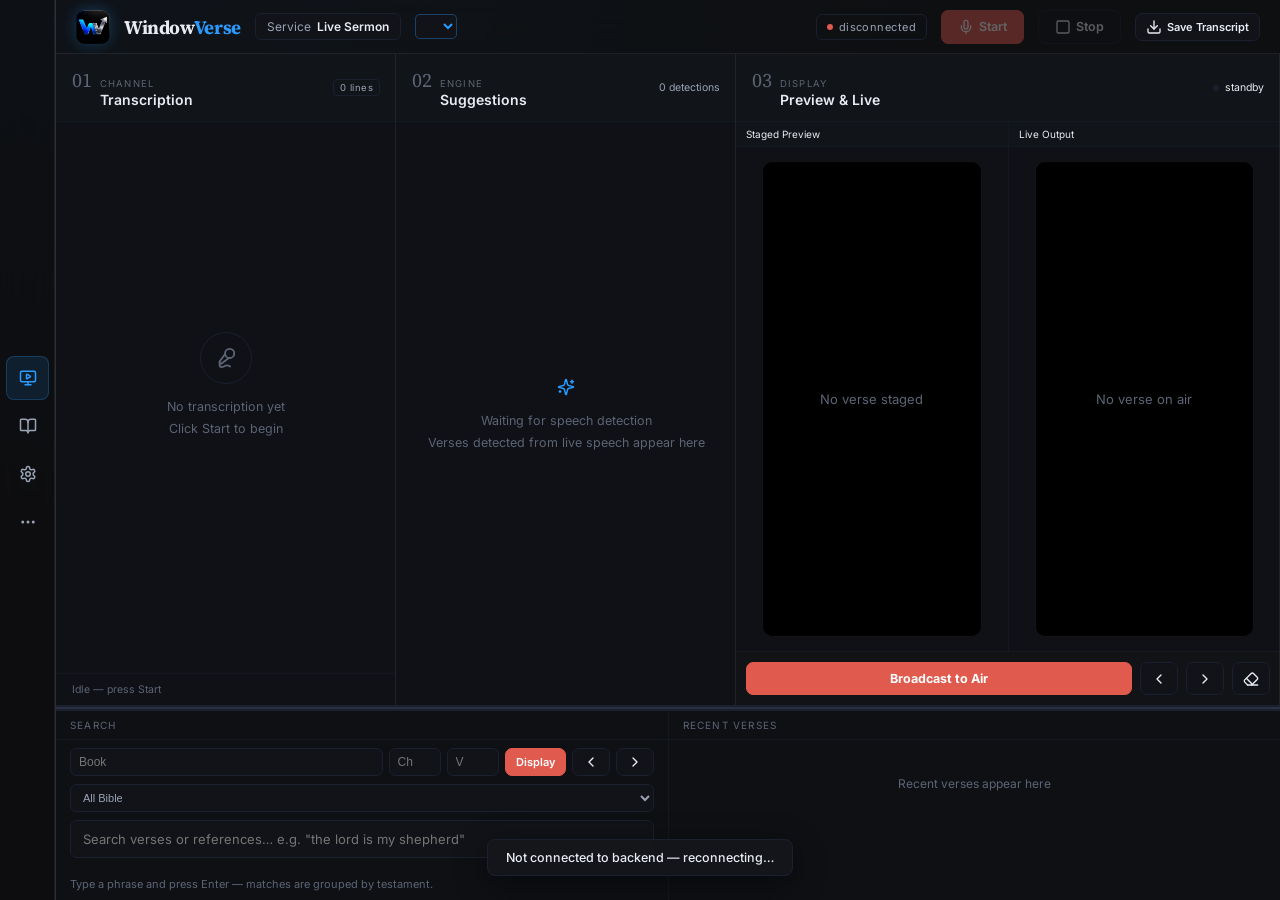
==== commit a0334529: "Instant, non-blocking Bible version switching with bilingual fallback and header UI dropdown - Imple" ====
--- a/ui/index.html
+++ b/ui/index.html
@@ -94,7 +94,18 @@
   background: rgba(22,23,27,0.95); border: 1px solid var(--line); color: var(--ink);
   box-shadow: 0 8px 32px rgba(0,0,0,0.45); z-index: 9999;
 }
-.action-toast.show { display: block; }
+.action-toast.show { display: block; animation: toast-in .28s ease-out; }
+.action-toast.success { border-color: var(--green); color: var(--green); }
+.action-toast.success::before { content: "✓ "; font-weight: 700; }
+.action-toast.leaving { animation: toast-out .4s ease-in forwards; }
+@keyframes toast-in {
+  from { opacity: 0; transform: translate(-50%, 14px); }
+  to   { opacity: 1; transform: translate(-50%, 0); }
+}
+@keyframes toast-out {
+  from { opacity: 1; transform: translate(-50%, 0); }
+  to   { opacity: 0; transform: translate(-50%, 14px); }
+}
 .btn {
   font-family: var(--sans); font-size: 12.5px; font-weight: 600;
   padding: 8px 16px; border-radius: 7px; border: 1px solid var(--line);
@@ -207,15 +218,28 @@
 }
 
 /* ── Col 3: Live Output / Broadcast ── */
+/* The whole column scrolls, not just the black box: the operator can reach
+   the preview strip, the stage and the French line under it with one
+   scrollbar even when the window is short. */
+.col-scroll {
+  flex: 1; min-height: 0; overflow-y: auto; overflow-x: hidden;
+  display: flex; flex-direction: column;
+  scrollbar-width: thin; scrollbar-color: rgba(255,255,255,0.28) transparent;
+}
+.col-scroll::-webkit-scrollbar { width: 10px; }
+.col-scroll::-webkit-scrollbar-thumb {
+  background: rgba(255,255,255,0.28); border-radius: 6px;
+  border: 3px solid transparent; background-clip: content-box;
+}
 .stage-scroll {
-  flex: 1; min-height: 0; overflow: hidden;
+  flex: 1 0 auto; min-height: 340px; overflow: visible;
   display: flex; flex-direction: column; margin: 0 16px; padding: 14px 0;
 }
 .stage-status { display: flex; align-items: center; gap: 6px; font-size: 10.5px; }
 .stage-status .dot { width: 6px; height: 6px; border-radius: 50%; background: var(--line); }
 .stage-status .dot.on { background: var(--red); box-shadow: 0 0 0 3px rgba(224,90,78,.15); }
 .stage {
-  flex: 1 1 0; min-height: 280px; height: 100%; max-height: 100%;
+  flex: 1 1 auto; min-height: 320px;
   background: #000000;
   display: flex; align-items: center;
   /* "safe" keeps the top of an over-long verse reachable instead of
@@ -431,6 +455,7 @@
 .app-shell { flex: 1; display: flex; min-height: 0; overflow: hidden; }
 .sidebar {
   width: 56px; flex-shrink: 0; display: flex; flex-direction: column;
+  justify-content: center;
   background: rgba(18, 19, 22, 0.72); backdrop-filter: blur(16px);
   border-right: 1px solid rgba(255,255,255,0.07);
   position: relative; min-width: 56px;
@@ -507,6 +532,29 @@
 .mic-device-row:hover { border-color: var(--ink-40); }
 .mic-device-row.active { border-color: var(--gold); background: rgba(43,155,255,0.08); }
 .mic-device-tag { font-size: 10px; padding: 2px 6px; border-radius: 4px; background: var(--panel-alt); color: var(--ink-60); }
+.mic-active {
+  margin: 8px 0 4px; padding: 9px 11px; border-radius: 7px; max-width: 420px;
+  border: 1px solid var(--gold); background: rgba(43,155,255,0.08);
+  font-size: 13px; color: var(--ink);
+}
+.mic-active b { display: block; font-size: 10px; letter-spacing: .1em; text-transform: uppercase; color: var(--gold); margin-bottom: 3px; }
+
+/* Master on/off switch (voice commands) */
+.master-row { display: flex; align-items: center; gap: 14px; cursor: pointer; }
+.master-label { flex: 1; }
+.switch { position: relative; width: 46px; height: 26px; flex: 0 0 auto; }
+.switch input { opacity: 0; width: 0; height: 0; position: absolute; }
+.switch .slider {
+  position: absolute; inset: 0; border-radius: 999px; background: var(--panel-alt);
+  border: 1px solid var(--line); transition: background .15s, border-color .15s;
+}
+.switch .slider::before {
+  content: ""; position: absolute; top: 3px; left: 3px; width: 18px; height: 18px;
+  border-radius: 50%; background: var(--ink-60); transition: transform .15s, background .15s;
+}
+.switch input:checked + .slider { background: rgba(43,155,255,0.25); border-color: var(--gold); }
+.switch input:checked + .slider::before { transform: translateX(20px); background: var(--gold); }
+#voiceNavOptions.disabled { display: none; }
 .json-copy-row { display: flex; align-items: center; gap: 8px; margin: 8px 0; }
 #menuToggle { display: none; }
 .tabbar, .tab-body { display: none !important; }
@@ -539,7 +587,7 @@
 .preview-strip.on-air .preview-tag { color: var(--red); }
 .preview-body {
   flex: 1; min-width: 0; font-size: 11.5px; color: var(--ink);
-  max-height: 74px; overflow-y: auto; line-height: 1.45;
+  line-height: 1.45;
 }
 .preview-body b { font-family: var(--serif); color: #2b9bff; margin-right: 6px; }
 .preview-body .sec {
@@ -562,27 +610,31 @@
 .opt-row small { color: var(--ink-40); font-size: 11px; }
 
 /* ── Scripture Browser ──────────────────────────────────────────────── */
-.browser { flex: 1; display: grid; grid-template-columns: 220px 150px 1fr 320px; gap: 1px; background: var(--line); min-height: 0; }
-.browser-col { background: var(--bg); display: flex; flex-direction: column; min-height: 0; padding: 12px; gap: 8px; }
-.browser-hdr { font-size: 9.5px; letter-spacing: .12em; text-transform: uppercase; color: var(--ink-40); }
+.browser { flex: 1; display: flex; flex-direction: row; gap: 1px; background: var(--line); min-height: 0; }
+.browser-col { position: relative; background: var(--bg); display: flex; flex-direction: column; min-height: 0; padding: 12px; gap: 8px; }
+.browser-books { flex: 0 0 220px; }
+.browser-chapters { flex: 0 0 150px; }
+.browser-verses { flex: 1 1 0; min-width: 200px; }
+.browser-preview { flex: 0 0 320px; }
+.browser-hdr { font-size: 10px; letter-spacing: .12em; text-transform: uppercase; color: var(--ink-40); margin-bottom: 4px; }
 .browser-list { flex: 1; overflow-y: auto; display: flex; flex-direction: column; gap: 2px; }
 .browser-empty { color: var(--ink-40); font-size: 12px; padding: 8px 2px; }
 .browser-row {
-  padding: 6px 8px; border-radius: 6px; font-size: 12.5px; color: var(--ink-60);
+  padding: 8px 10px; border-radius: 6px; font-size: 13.5px; color: var(--ink-60);
   cursor: pointer; border: 1px solid transparent;
 }
 .browser-row:hover { background: rgba(255,255,255,0.04); color: var(--ink); }
 .browser-row.active { color: var(--gold); border-color: rgba(43,155,255,0.35); background: rgba(43,155,255,0.1); }
-.browser-verse-num { font-family: var(--serif); color: #2b9bff; margin-right: 6px; }
-.chapter-grid { flex: 1; overflow-y: auto; display: grid; grid-template-columns: repeat(auto-fill, minmax(38px, 1fr)); grid-auto-rows: max-content; gap: 4px; align-content: start; }
+.browser-verse-num { font-family: var(--serif); color: #2b9bff; margin-right: 8px; font-weight: 700; }
+.chapter-grid { flex: 1; overflow-y: auto; display: grid; grid-template-columns: repeat(auto-fill, minmax(44px, 1fr)); grid-auto-rows: max-content; gap: 6px; align-content: start; }
 .chapter-cell {
-  text-align: center; padding: 6px 0; border-radius: 6px; font-size: 12px;
+  text-align: center; padding: 10px 0; border-radius: 6px; font-size: 13px;
   border: 1px solid var(--line-soft); color: var(--ink-60); cursor: pointer;
 }
 .chapter-cell:hover { color: var(--ink); border-color: var(--ink-40); }
 .chapter-cell.active { color: var(--gold); border-color: rgba(43,155,255,0.35); background: rgba(43,155,255,0.1); }
-.chapter-grid.books { grid-template-columns: repeat(auto-fill, minmax(58px, 1fr)); }
-.chapter-cell.book-cell { font-size: 11px; padding: 8px 2px; white-space: nowrap; overflow: hidden; }
+.chapter-grid.books { grid-template-columns: repeat(auto-fill, minmax(64px, 1fr)); }
+.chapter-cell.book-cell { font-size: 12px; padding: 10px 4px; white-space: nowrap; overflow: hidden; }
 .grid-hdr { display: flex; align-items: center; gap: 6px; }
 .btn.tiny { padding: 2px 7px; font-size: 11px; }
 .book-grid { flex: 1; overflow-y: auto; display: grid; grid-template-columns: repeat(auto-fill, minmax(64px, 1fr)); grid-auto-rows: max-content; gap: 4px; align-content: start; }
@@ -613,10 +665,7 @@
 }
 .seg-btn.active { color: var(--gold); border-color: rgba(43,155,255,0.35); background: rgba(43,155,255,0.1); }
 .search-more { font-size: 11px; color: var(--ink-60); padding: 6px 2px; }
-.search-open-browser {
-  font-size: 11.5px; color: var(--gold); cursor: pointer; padding: 6px 2px;
-}
-.search-open-browser:hover { text-decoration: underline; }
+.search-open-browser { width: 100%; justify-content: center; margin-top: 6px; }
 
 /* Voice keyword editor */
 .kw-intent { margin-top: 14px; }
@@ -632,6 +681,42 @@
 .kw-chip .x { color: var(--ink-40); font-size: 12px; }
 .kw-add { display: flex; gap: 6px; }
 .kw-add input { flex: 1; }
+
+/* Flat Rectangular Range Sliders Styling */
+input[type="range"] {
+  -webkit-appearance: none;
+  appearance: none;
+  background: var(--line);
+  height: 6px;
+  border-radius: 0px;
+  outline: none;
+  margin: 12px 0;
+  width: 100%;
+}
+input[type="range"]::-webkit-slider-thumb {
+  -webkit-appearance: none;
+  appearance: none;
+  width: 14px;
+  height: 14px;
+  background: #2b9bff;
+  border-radius: 0; /* Square/rectangular */
+  cursor: pointer;
+  border: 1px solid rgba(0,0,0,0.5);
+  box-shadow: 0 1px 3px rgba(0,0,0,0.4);
+  transition: transform 0.1s;
+}
+input[type="range"]::-webkit-slider-thumb:hover {
+  transform: scale(1.15);
+}
+input[type="range"]::-moz-range-thumb {
+  width: 14px;
+  height: 14px;
+  background: #2b9bff;
+  border-radius: 0; /* Square/rectangular */
+  cursor: pointer;
+  border: 1px solid rgba(0,0,0,0.5);
+  box-shadow: 0 1px 3px rgba(0,0,0,0.4);
+}
 </style>
 </head>
 <body>
@@ -668,7 +753,7 @@
   <img class="app-logo" src="logo.png" alt="" width="34" height="34">
   <div class="wordmark">Window<em>Verse</em></div>
   <div class="service-pill">Service <b>Live Sermon</b></div>
-  <span class="version-pill" id="versionPill">NKJV</span>
+  <select class="version-pill" id="versionPill" style="background: var(--panel-alt); cursor: pointer; outline: none; border-color: rgba(43,155,255,0.35); font-family: var(--sans); font-size: 10.5px;"></select>
   <div class="header-spacer"></div>
   <div class="ai-badge"><span class="dot" id="sDot"></span><span id="sTxt">disconnected</span></div>
   <button class="btn start" id="micBtn"><span data-icon="mic" data-icon-label="Start"></span></button>
@@ -690,7 +775,7 @@
       <span class="badge-mini" id="txCount">0 lines</span>
       <span class="mic-status-pill" id="micStatusPill">● Mic live</span>
     </div>
-    <div class="tx-scroll" id="txScroll">
+    <div class="tx-scroll" id="txScroll" tabindex="0" style="outline: none;">
       <div class="tx-empty" id="txEmpty">
         <div class="mic-ring" data-icon="micRing" data-icon-size="22"></div>
         <p>No transcription yet<br>Click Start to begin</p>
@@ -723,27 +808,36 @@
     <div class="col-resize-handle" data-resize-col="2" title="Drag to resize"></div>
     <div class="col-hdr" data-drag-handle>
       <div class="col-title-wrap"><span class="col-num">03</span>
-        <div><span class="col-label">Broadcast</span><span class="col-title">Live Output</span></div>
+        <div><span class="col-label">Display</span><span class="col-title">Preview & Live</span></div>
       </div>
       <div class="stage-status"><span class="dot" id="liveDot"></span><span id="liveTxt">standby</span></div>
     </div>
-    <div class="preview-strip" id="previewStrip">
-      <div class="preview-tag" id="previewTag">PREVIEW</div>
-      <div class="preview-body" id="previewBody">Nothing staged</div>
-    </div>
-    <div class="stage-scroll">
-      <div class="stage" id="stage">
-        <div class="stage-empty">No verse on air</div>
+    <div class="col-scroll" id="stageColScroll" style="display: flex; flex-direction: row; flex: 1;">
+      <!-- Preview Section -->
+      <div style="flex: 1; display: flex; flex-direction: column; border-right: 1px solid var(--line-soft);">
+        <div class="col-hdr" style="font-size: 10px; padding: 6px 10px;">Staged Preview</div>
+        <div class="stage-scroll" id="previewContainer" style="flex: 1; display: flex; flex-direction: column;">
+           <div class="stage" id="stagePreview" style="flex: 1; min-height: 200px; margin: 0 10px;">
+              <div class="stage-empty">No verse staged</div>
+           </div>
+        </div>
+      </div>
+      <!-- Live Section -->
+      <div style="flex: 1; display: flex; flex-direction: column;">
+        <div class="col-hdr" style="font-size: 10px; padding: 6px 10px;">Live Output</div>
+        <div class="stage-scroll" id="liveContainer" style="flex: 1; display: flex; flex-direction: column;">
+           <div class="stage" id="stage" style="flex: 1; min-height: 200px; margin: 0 10px;">
+              <div class="stage-empty">No verse on air</div>
+           </div>
+        </div>
       </div>
     </div>
-    <div class="stage-controls">
-      <button class="btn small" id="stagePrevBtn" title="Previous verse (↑)"><span data-icon="prev" data-icon-label="Prev"></span></button>
-      <button class="btn small" id="stageNextBtn" title="Next verse (↓)"><span data-icon="next" data-icon-label="Next"></span></button>
-      <button class="btn start small" id="broadcastBtn" title="Broadcast preview (Ctrl+Enter)"><span data-icon="broadcast" data-icon-label="Broadcast"></span></button>
-    </div>
-    <div class="stage-controls">
-      <button class="btn small" id="popoutBtn"><span data-icon="projector" data-icon-label="Open Projector Window"></span></button>
-      <button class="btn small" id="clearBtn"><span data-icon="clear" data-icon-label="Clear Screen"></span></button>
+    <!-- Prominent Broadcast Button & Controls -->
+    <div style="padding: 10px; display: flex; gap: 8px; border-top: 1px solid var(--line-soft); background: rgba(22, 23, 27, 0.45);">
+      <button class="btn start" id="broadcastBtn" style="flex: 2; justify-content: center; font-weight: bold;">Broadcast to Air</button>
+      <button class="btn small" id="stagePrevBtn" title="Previous verse (↑)"><span data-icon="prev"></span></button>
+      <button class="btn small" id="stageNextBtn" title="Next verse (↓)"><span data-icon="next"></span></button>
+      <button class="btn small" id="clearBtn" title="Clear Screen"><span data-icon="clear"></span></button>
     </div>
   </div>
 
@@ -757,7 +851,7 @@
       <datalist id="bookOptions"></datalist>
       <input class="ref-num" id="refChapter" type="number" min="1" placeholder="Ch">
       <input class="ref-num" id="refVerse" type="number" min="1" placeholder="V">
-      <button class="btn small" id="refGoBtn" title="Preview this reference (Ctrl+G to focus)">Go</button>
+      <button class="btn start small" id="refDisplayBtn" title="Display this reference directly">Display</button>
       <button class="btn small" id="navPrevBtn" title="Previous verse (↑)"><span data-icon="prev"></span></button>
       <button class="btn small" id="navNextBtn" title="Next verse (↓)"><span data-icon="next"></span></button>
     </div>
@@ -769,7 +863,7 @@
       </select>
     </div>
     <input class="search-input" id="searchInput" placeholder='Search verses or references… e.g. "the lord is my shepherd"'>
-    <div class="search-results-scroll" id="searchResults">
+    <div class="search-results-scroll" id="searchResults" tabindex="0" style="outline: none;">
       <div class="search-empty" id="searchEmpty">Type a phrase and press Enter — matches are grouped by testament.</div>
     </div>
   </div>
@@ -786,85 +880,118 @@
 
 <!-- SCRIPTURE BROWSER -->
 <div class="view" id="view-scripture">
-  <div class="browser">
-    <div class="browser-col browser-books">
+  <div class="browser" id="browserGrid">
+    <div class="browser-col browser-books" id="browserColBooks">
       <div class="browser-hdr">Books</div>
       <div class="seg" id="testamentSeg">
         <button class="seg-btn active" data-testament="all">All</button>
         <button class="seg-btn" data-testament="ot">OT</button>
         <button class="seg-btn" data-testament="nt">NT</button>
       </div>
-      <div class="seg" id="bookViewSeg">
-        <button class="seg-btn active" data-bookview="grid"><span data-icon="grid" data-icon-size="13" data-icon-label="Boxes"></span></button>
-        <button class="seg-btn" data-bookview="list"><span data-icon="list" data-icon-size="13" data-icon-label="List"></span></button>
-      </div>
       <input class="search-input" id="browserBookFilter" placeholder="Filter books…">
-      <div class="browser-list" id="browserBooks"></div>
+      <div class="browser-list" id="browserBooks" tabindex="0" style="outline: none;"></div>
+      <div class="col-resize-handle" data-resize-browser-col="0" title="Drag to resize"></div>
     </div>
-    <div class="browser-col browser-chapters">
+    <div class="browser-col browser-chapters" id="browserColChapters">
       <div class="grid-hdr">
         <button class="btn tiny" id="browserGridBack" title="Back" style="display:none"><span data-icon="prev" data-icon-size="13"></span></button>
         <span class="browser-hdr" id="browserGridHdr">Books</span>
       </div>
-      <div class="chapter-grid" id="browserChapters"></div>
+      <div class="chapter-grid" id="browserChapters" tabindex="0" style="outline: none;"></div>
+      <div class="col-resize-handle" data-resize-browser-col="1" title="Drag to resize"></div>
     </div>
-    <div class="browser-col browser-verses">
+    <div class="browser-col browser-verses" id="browserColVerses">
       <div class="browser-hdr" id="browserVersesHdr">Verses</div>
-      <div class="browser-list" id="browserVerses">
+      <div class="browser-list" id="browserVerses" tabindex="0" style="outline: none;">
         <div class="browser-empty">Pick a book and chapter</div>
       </div>
+      <div class="col-resize-handle" data-resize-browser-col="2" title="Drag to resize"></div>
     </div>
-    <div class="browser-col browser-preview">
-      <div class="browser-hdr">Preview</div>
-      <div class="preview-box" id="browserPreview">
-        <div class="browser-empty">Select a verse to preview it here</div>
+    <div class="browser-col browser-preview" id="browserColPreview">
+      <div style="flex: 1; display: flex; flex-direction: column; min-height: 0; border-bottom: 1px solid var(--line-soft); padding-bottom: 10px; margin-bottom: 10px;">
+        <div class="browser-hdr" style="margin-bottom: 6px;">Staged Preview</div>
+        <div class="stage" id="browserStagePreview" style="flex: 1; min-height: 120px;">
+          <div class="stage-empty">No verse staged</div>
+        </div>
       </div>
       <div class="preview-controls">
         <button class="btn small" id="browserPrevBtn" title="Previous verse"><span data-icon="prev"></span></button>
         <button class="btn small" id="browserNextBtn" title="Next verse"><span data-icon="next"></span></button>
-        <button class="btn start" id="browserBroadcastBtn"><span data-icon="broadcast" data-icon-label="Broadcast"></span></button>
+        <button class="btn small start" id="browserBroadcastBtn" style="flex:1; justify-content:center;">Broadcast</button>
+      </div>
+      <div style="flex: 1; display: flex; flex-direction: column; min-height: 0; margin-top: 10px;">
+        <div class="browser-hdr" style="margin-bottom: 6px;">Live Output</div>
+        <div class="stage" id="browserStageLive" style="flex: 1; min-height: 120px;">
+          <div class="stage-empty">No verse on air</div>
+        </div>
       </div>
     </div>
   </div>
 </div>
 
 <!-- SETTINGS (Output / Bible / Mic / Detection) -->
-<div class="view" id="view-settings">
+  <div class="view" id="view-settings">
   <div class="subtabs" id="settingsTabs">
     <button class="subtab active" data-sub="vmix">Output</button>
-    <button class="subtab" data-sub="bible">Bible</button>
+    <button class="subtab" data-sub="appearance">Appearance</button>
     <button class="subtab" data-sub="mic">Mic</button>
     <button class="subtab" data-sub="detection">Detection &amp; Voice</button>
+    <button class="subtab" data-sub="shortcuts">Shortcuts</button>
   </div>
   <div class="side-scroll">
     <div class="subview active" id="sub-vmix">
       <div class="vmix-panel" id="panel-vmix"></div>
-      <div class="vmix-panel" id="panel-appearance"></div>
     </div>
-    <div class="subview" id="sub-bible"><div class="vmix-panel" id="panel-bible"></div></div>
+    <div class="subview" id="sub-appearance">
+      <div class="vmix-panel" id="panel-appearance">
+        <!-- New Version Selector -->
+        <label>
+          Bible Version
+          <select id="bibleVersionSelector"></select>
+        </label>
+        <hr>
+        <!-- Existing appearance settings... -->
+      </div>
+    </div>
     <div class="subview" id="sub-mic"><div class="vmix-panel" id="panel-mic"></div></div>
     <div class="subview" id="sub-detection">
       <div class="vmix-panel">
-        <div class="vmix-steps"><b>Broadcast behaviour</b>
+        <div class="vmix-steps"><b>Display behaviour</b>
           <label class="opt-row"><input type="checkbox" id="transcriptAutoBroadcast" checked>
             <span>Put speech-detected verses straight on air<br>
-              <small>Off = detections only fill Preview; you press Broadcast.</small></span></label>
+              <small>Off = detections only fill Preview; you press Display.</small></span></label>
         </div>
-        <div class="vmix-steps"><b>Voice navigation</b>
-          <label class="opt-row"><input type="checkbox" id="voiceNavEnabled">
-            <span>Listen for spoken commands<br>
-              <small>"next verse", "previous verse", "read that again", "clear the screen", "put it on screen". English only.</small></span></label>
-          <label class="opt-row"><input type="checkbox" id="voiceNavAutoBroadcast" checked>
-            <span>Spoken navigation goes straight on air</span></label>
-          <label class="opt-row"><input type="checkbox" id="voiceNavWrapBooks">
-            <span>Continue past the end of a book</span></label>
-          <label class="opt-row"><input type="checkbox" id="voiceNavRespectsStory" checked>
-            <span>Ignore spoken commands while story mode is tracking a passage</span></label>
+        <div class="vmix-steps">
+          <label class="master-row" for="voiceNavEnabled">
+            <span class="master-label"><b>Voice commands</b><br>
+              <small>"next verse", "previous verse", "read that again", "clear the screen", "put it on screen". English only.</small></span>
+            <span class="switch"><input type="checkbox" id="voiceNavEnabled" checked><span class="slider"></span></span>
+          </label>
         </div>
-        <div class="vmix-steps"><b>Spoken keywords</b>
-          <small>Untick a stock phrase to stop it firing, or add your own wording.
-            Custom phrases must be said on their own.</small>
-          <div id="voiceKeywords"></div>
+        <div id="voiceNavOptions">
+          <div class="vmix-steps"><b>Voice navigation options</b>
+            <label class="opt-row"><input type="checkbox" id="voiceNavAutoBroadcast" checked>
+              <span>Spoken navigation goes straight on air</span></label>
+            <label class="opt-row"><input type="checkbox" id="voiceNavWrapBooks">
+              <span>Continue past the end of a book</span></label>
+            <label class="opt-row"><input type="checkbox" id="voiceNavRespectsStory" checked>
+              <span>Ignore spoken commands while story mode is tracking a passage</span></label>
+          </div>
+          <div class="vmix-steps"><b>Spoken keywords &amp; custom commands</b>
+            <small>Untick a stock phrase to stop it firing, or type your own wording and press
+              Add. Custom phrases must be said on their own.</small>
+            <div id="voiceKeywords"></div>
+          </div>
+        </div>
+      </div>
+    </div>
+    <div class="subview" id="sub-shortcuts">
+      <div class="vmix-panel">
+        <div class="vmix-steps"><b>Keyboard Shortcuts</b>
+          <div class="opt-row"><span><kbd>Enter</kbd></span><span>Display current preview to screen</span></div>
+          <div class="opt-row"><span><kbd>↑</kbd> / <kbd>↓</kbd></span><span>Navigate verses in Preview only</span></div>
+          <div class="opt-row"><span><kbd>Ctrl</kbd>+<kbd>G</kbd></span><span>Focus book search box</span></div>
+          <div class="opt-row"><span><kbd>Esc</kbd></span><span>Clear preview / Close browser</span></div>
         </div>
       </div>
     </div>
@@ -892,7 +1019,7 @@
             <button class="btn small" id="clearLogsBtn">Clear</button>
           </div>
         </div>
-        <div class="log-feed" id="logFeed"></div>
+        <div class="log-feed" id="logFeed" tabindex="0" style="outline: none;"></div>
       </div>
     </div>
     <div class="subview" id="sub-developer"><div class="vmix-panel" id="panel-developer"></div></div>
@@ -945,16 +1072,10 @@
   </div>
   <div class="tab-panel" id="tab-settings">
     <div class="vmix-panel">
-      <div class="vmix-status-row">
-        <div class="vmix-stat"><span id="libraryStatusTxt">Scanning for Bible versions…</span></div>
-      </div>
-      <div class="vmix-steps">
-        <b>Bible version</b><br>
-        Detected automatically from the <code>data/</code> folder — drop a new version's database file in there (see <code>NDI_SETUP.md</code> for the folder layout) and it appears here without restarting.<br><br>
-        <select class="version-select" id="settingsVersionSelect" style="margin-top:6px;max-width:280px" disabled><option>Loading…</option></select>
-      </div>
       <div class="vmix-steps">
         <b>Microphone</b><br>
+        <div class="mic-active" id="micActive">Detecting microphone…</div>
+        <small style="color:var(--ink-40)">Click a device to use it instead.</small>
         <div class="mic-device-list" id="micDeviceList"></div>
         <select class="version-select" id="micSelect" style="display:none"><option>Loading devices…</option></select>
       </div>
@@ -1001,8 +1122,14 @@
         </label>
         <p class="sensitivity-hint">Mic stays on; only the transcript is saved to Documents\WindowVerse\Transcription.</p>
       </details>
-      <details class="vmix-steps settings-advanced">
-        <summary>Verse appearance (Live Output, NDI, projector)</summary>
+      <div class="vmix-steps" id="dispAppearanceSection">
+        <b>Verse appearance (Live Output, NDI, projector)</b>
+        <label style="display:block;margin:12px 0 8px">Text Color
+          <input type="color" id="dispTextColor" value="#ffffff" style="width:100%;height:30px;cursor:pointer">
+        </label>
+        <label style="display:block;margin:8px 0 8px">Reference Color
+          <input type="color" id="dispRefColor" value="#2b9bff" style="width:100%;height:30px;cursor:pointer">
+        </label>
         <label style="display:block;margin:8px 0">Theme
           <select class="version-select" id="dispTheme" style="margin-top:4px;max-width:200px">
             <option value="dark">Dark background</option>
@@ -1015,22 +1142,32 @@
             <option value="sans">Sans</option>
           </select>
         </label>
+        <label style="display:block;margin:8px 0">Reference Position
+          <select class="version-select" id="dispRefPosition" style="margin-top:4px;max-width:200px">
+            <option value="top">Top</option>
+            <option value="bottom">Bottom</option>
+          </select>
+        </label>
         <label style="display:flex;align-items:center;gap:8px;margin:6px 0"><input type="checkbox" id="dispBold"> Primary bold</label>
         <label style="display:flex;align-items:center;gap:8px;margin:6px 0"><input type="checkbox" id="dispItalic"> Primary italic</label>
         <label style="display:flex;align-items:center;gap:8px;margin:6px 0"><input type="checkbox" id="dispSecItalic" checked> Secondary italic</label>
         <label style="display:flex;align-items:center;gap:8px;margin:6px 0"><input type="checkbox" id="dispBorder"> Gold border</label>
-        <label style="display:block;margin:8px 0">Text size scale <input type="range" id="dispTextScale" min="0.7" max="1.5" step="0.05" value="1"></label>
-        <label style="display:block;margin:8px 0">Reference size scale <input type="range" id="dispRefScale" min="0.7" max="1.5" step="0.05" value="1"></label>
-        <label style="display:block;margin:8px 0">Background
-          <select class="version-select" id="dispBgMode" style="margin-top:4px;max-width:200px">
-            <option value="solid">Solid color</option>
-            <option value="image">Image from data/backgrounds/</option>
-          </select>
-        </label>
-        <label style="display:block;margin:8px 0">Background image
-          <select class="version-select" id="dispBgImage" style="margin-top:4px;max-width:280px"><option value="">— none —</option></select>
-        </label>
-      </details>
+        <label style="display:block;margin:8px 0">Text size scale <input type="range" id="dispTextScale" min="0.3" max="3.0" step="0.05" value="1"></label>
+        <label style="display:block;margin:8px 0">Reference size scale <input type="range" id="dispRefScale" min="0.3" max="3.0" step="0.05" value="1"></label>
+        <label style="display:block;margin:8px 0">Block Spacing Scale <input type="range" id="dispBlockGapScale" min="0.1" max="5.0" step="0.1" value="1"></label>
+        <label style="display:block;margin:8px 0">Line Spacing Scale <input type="range" id="dispLineGapScale" min="0.1" max="5.0" step="0.1" value="1"></label>
+        <div style="display:flex; justify-content:space-between; align-items:center; margin:8px 0 4px;">
+          <label style="display:block;margin:0">Background
+            <select class="version-select" id="dispBgMode" style="margin-top:4px;width:150px">
+              <option value="solid">Solid color</option>
+              <option value="image">Image from data/backgrounds/</option>
+            </select>
+          </label>
+          <button class="btn small" id="refreshBgBtn" type="button" style="margin-top:14px; padding: 4px 10px;" title="Scan background folder for new images">Refresh</button>
+        </div>
+        <div id="bgPreviewGrid" style="display:grid;grid-template-columns:repeat(auto-fill, minmax(80px, 1fr));gap:8px;margin-top:10px;max-height:220px;overflow-y:auto;padding:4px;border:1px solid var(--line);border-radius:8px"></div>
+        <input type="hidden" id="dispBgImage">
+      </div>
       <details class="vmix-steps settings-advanced">
         <summary>Developer — JSON detection log</summary>
         <div class="json-copy-row">
@@ -1039,12 +1176,6 @@
         </div>
         <div class="settings-json" id="settingsJsonPanel"><div id="jsonFeedSettings"></div></div>
       </details>
-      <div class="vmix-steps" id="secondaryLangRow" style="display:none">
-        <label style="display:flex;align-items:center;gap:8px;cursor:pointer">
-          <input type="checkbox" id="secondaryToggle">
-          <span>Also show <b id="secondaryLangName">—</b> translation when available</span>
-        </label>
-      </div>
       <div class="vmix-steps" id="secondaryOrderRow" style="display:none">
         <span style="display:block;margin-bottom:6px;color:var(--ink-60);font-size:12px">Secondary language position (Live Output + NDI + projector):</span>
         <label style="display:flex;align-items:center;gap:8px;cursor:pointer;margin-bottom:4px">
@@ -1089,7 +1220,7 @@
 const bookOptions=$("bookOptions");
 const browserBooks=$("browserBooks"), browserChapters=$("browserChapters");
 const browserVerses=$("browserVerses"), browserVersesHdr=$("browserVersesHdr");
-const browserPreview=$("browserPreview"), browserBookFilter=$("browserBookFilter");
+const browserBookFilter=$("browserBookFilter");
 const browserPrevBtn=$("browserPrevBtn"), browserNextBtn=$("browserNextBtn");
 const browserGridBack=$("browserGridBack"), browserGridHdr=$("browserGridHdr");
 const stagePrevBtn=$("stagePrevBtn"), stageNextBtn=$("stageNextBtn");
@@ -1100,11 +1231,8 @@
 const vmixWinDot=$("vmixWinDot"), vmixWinTxt=$("vmixWinTxt");
 const vmixDbDot=$("vmixDbDot"), vmixDbTxt=$("vmixDbTxt");
 const vmixOpenBtn=$("vmixOpenBtn");
-const settingsVersionSelect=$("settingsVersionSelect");
-const secondaryLangRow=$("secondaryLangRow"), secondaryLangName=$("secondaryLangName"), secondaryToggle=$("secondaryToggle");
 const secondaryOrderRow=$("secondaryOrderRow"), secondaryBelow=$("secondaryBelow"), secondaryAbove=$("secondaryAbove"), secondaryOrderLang=$("secondaryOrderLang");
 const ndiPreviewBtn=$("ndiPreviewBtn"), ndiPreviewStatus=$("ndiPreviewStatus");
-const libraryStatusTxt=$("libraryStatusTxt");
 const sidebar=$("sidebar"), mainGrid=$("mainGrid"), logFeed=$("logFeed");
 const logBadge=$("logBadge"), headerLogDot=$("headerLogDot"), navLogs=$("navLogs");
 const micProgress=$("micProgress"), micProgressBar=$("micProgressBar");
@@ -1126,6 +1254,7 @@
 let selectedMic = "";
 let startupStepStatus = {};
 const COL_ORDER_KEY = "wvColOrder";
+const browserPreview = null;
 const COL_WIDTHS_KEY = "wvColWidths";
 const DOCK_HEIGHT_KEY = "wvDockHeight";
 const SIDEBAR_WIDTH_KEY = "wvSidebarWidth";
@@ -1252,12 +1381,17 @@
   }
 }
 
-function showToast(msg) {
+function showToast(msg, { success = false, duration = 3200 } = {}) {
   if (!actionToast) return;
   actionToast.textContent = msg;
+  actionToast.classList.remove("leaving");
+  actionToast.classList.toggle("success", success);
   actionToast.classList.add("show");
   clearTimeout(toastTimer);
-  toastTimer = setTimeout(() => actionToast.classList.remove("show"), 3200);
+  toastTimer = setTimeout(() => {
+    actionToast.classList.add("leaving");
+    setTimeout(() => actionToast.classList.remove("show", "leaving"), 400);
+  }, duration);
 }
 
 // ── Transcript ──
@@ -1329,6 +1463,9 @@
   };
   logFeed.prepend(row);
   while (logFeed.childElementCount > 100) logFeed.removeChild(logFeed.lastChild);
+  // The sidebar badge means "something needs your attention" — routine
+  // info entries (a saved transcript) must never light it up red.
+  if (level === "info") return;
   if (logBadge) { logBadge.style.display = ""; logBadge.textContent = String(logCount); }
   if (headerLogDot) headerLogDot.classList.add("show");
   if (navLogs) navLogs.classList.add("has-errors");
@@ -1444,7 +1581,10 @@
 let displaySettings = {
   theme: "dark", font_family: "serif", primary_bold: false, primary_italic: false,
   secondary_italic: true, show_border: false, ref_scale: 1, text_scale: 1,
+  text_color: "#ffffff",
   background_mode: "solid", background_image: "",
+  ref_position: "top", block_gap_scale: 1, line_gap_scale: 1,
+  ref_color: "#2b9bff"
 };
 let backgroundImages = [];
 let userPressedStart = false;
@@ -1481,6 +1621,8 @@
   const { w: boxW, h: boxH } = getStageViewport();
   const ts = displaySettings.text_scale || 1;
   const rs = displaySettings.ref_scale || 1;
+  const bgs = displaySettings.block_gap_scale || 1;
+  const lgs = displaySettings.line_gap_scale || 1;
   const pLabel = d.primary_version_label || "[NKJV]";
   const sLabel = d.secondary_version_label || "[LSG]";
   const pFull = `${pLabel} ${d.text || ""}`.trim();
@@ -1494,8 +1636,8 @@
   for (let i = 0; i < 52; i++) {
     const cpl = Math.max(12, Math.floor(availW / Math.max(8, body * 0.52)));
     ref = Math.max(MIN_STAGE_REF_PX, body * 0.62 * rs);
-    lineGap = Math.max(3, body * 0.30);
-    blockGap = Math.max(6, body * 0.40);
+    lineGap = Math.max(3, body * 0.30 * lgs);
+    blockGap = Math.max(6, body * 0.40 * bgs);
     const pLines = estimateWrappedLines(pFull, cpl);
     const sLines = sFull ? estimateWrappedLines(sFull, cpl) : 0;
     let total = ref + blockGap + blockH(pLines, body, lineGap);
@@ -1510,12 +1652,12 @@
 
 // Shrinking stops at a size the operator can still read; anything longer
 // than that scrolls in the stage box instead of turning into fine print.
-function shrinkStageUntilFits() {
-  const content = stage.querySelector(".stage-content");
+function shrinkStageUntilFits(stageEl = stage) {
+  const content = stageEl.querySelector(".stage-content");
   if (!content) return;
   for (let i = 0; i < 28; i++) {
-    const overH = content.scrollHeight > stage.clientHeight + 2;
-    const overW = content.scrollWidth > stage.clientWidth + 2;
+    const overH = content.scrollHeight > stageEl.clientHeight + 2;
+    const overW = content.scrollWidth > stageEl.clientWidth + 2;
     if (!overH && !overW) break;
     let shrank = false;
     content.querySelectorAll(".stage-ref, .stage-text, .stage-secondary").forEach(el => {
@@ -1529,55 +1671,69 @@
   }
 }
 
-function applyStageLayout(d) {
-  stage.classList.toggle("theme-light", displaySettings.theme === "light");
-  stage.classList.toggle("bordered", !!displaySettings.show_border);
-  stage.style.fontFamily = displaySettings.font_family === "sans" ? "var(--sans)" : "var(--serif)";
+function applyStageLayout(d, stageEl = stage) {
+  if (!stageEl) return;
+  stageEl.classList.toggle("theme-light", displaySettings.theme === "light");
+  stageEl.classList.toggle("bordered", !!displaySettings.show_border);
+  stageEl.style.fontFamily = displaySettings.font_family === "sans" ? "var(--sans)" : "var(--serif)";
+  
+  const color = displaySettings.text_color || (displaySettings.theme === 'light' ? '#141418' : '#ffffff');
+  stageEl.style.color = color;
+  stageEl.style.backgroundColor = displaySettings.theme === "light" ? "rgba(255,255,255,0.94)" : "#141418";
+
   if (displaySettings.background_mode === "image" && displaySettings.background_image) {
-    stage.style.backgroundImage = `url(/backgrounds/${encodeURIComponent(displaySettings.background_image)})`;
-    stage.style.backgroundSize = "cover";
-    stage.style.backgroundPosition = "center";
+    stageEl.style.backgroundImage = `url(/backgrounds/${encodeURIComponent(displaySettings.background_image)})`;
+    stageEl.style.backgroundSize = "cover";
+    stageEl.style.backgroundPosition = "center";
   } else {
-    stage.style.backgroundImage = "";
-    stage.style.backgroundSize = "";
+    stageEl.style.backgroundImage = "";
+    stageEl.style.backgroundSize = "";
   }
 }
 
 function buildStageHtml(d) {
   const lay = computeStageLayout(d);
   const refText = d.reference_display || `${d.book_french || ""} • ${d.book} ${d.chapter}:${d.verse}`.replace(/^ • /, "");
+  const boldP = displaySettings.primary_bold ? "font-weight:bold;" : "";
   const italicP = displaySettings.primary_italic ? "font-style:italic;" : "";
   const italicS = displaySettings.secondary_italic ? "font-style:italic;" : "";
-  const ref = `<div class="stage-ref" style="font-size:${lay.ref}px">${refText}</div>`;
-  const primary = `<div class="stage-text" style="font-size:${lay.body}px;line-height:${lay.lh};${italicP}">${lay.pFull}</div>`;
+  
+  const color = displaySettings.text_color || (displaySettings.theme === 'light' ? '#141418' : '#ffffff');
+  const colorStyle = `color:${color};text-shadow:none;`; // Reset shadow if color is custom for better readability
+
+  const refPos = displaySettings.ref_position || "top";
+  const ref = `<div class="stage-ref" style="font-size:${lay.ref}px;${colorStyle}">${refText}</div>`;
+  const primary = `<div class="stage-text" style="font-size:${lay.body}px;line-height:${lay.lh};${boldP}${italicP}${colorStyle}">${lay.pFull}</div>`;
   if (!d.secondary_text) {
+    if (refPos === "bottom") {
+      return `<div class="stage-content">${primary}${ref}</div>`;
+    }
     return `<div class="stage-content">${ref}${primary}</div>`;
   }
   const secClass = secondaryAbovePrimary ? "stage-secondary above" : "stage-secondary";
-  const secondary = `<div class="${secClass}" style="font-size:${lay.body}px;line-height:${lay.lh};${italicS}">${lay.sFull}</div>`;
-  const blocks = secondaryAbovePrimary ? ref + secondary + primary : ref + primary + secondary;
+  const secondary = `<div class="${secClass}" style="font-size:${lay.body}px;line-height:${lay.lh};${italicS}${colorStyle}">${lay.sFull}</div>`;
+  
+  let blocks;
+  if (refPos === "bottom") {
+    blocks = secondaryAbovePrimary ? secondary + primary + ref : primary + secondary + ref;
+  } else {
+    blocks = secondaryAbovePrimary ? ref + secondary + primary : ref + primary + secondary;
+  }
   return `<div class="stage-content">${blocks}</div>`;
 }
 
 // ── Stage / Live Output (col 3) + real pop-out projector window ──
 function sendToStage(d) {
   lastStageVerse = d;
-  applyStageLayout(d);
-  stage.innerHTML = buildStageHtml(d);
-  requestAnimationFrame(() => shrinkStageUntilFits());
+  const stages = [stage, $("browserStageLive")];
+  stages.forEach(el => {
+    if (!el) return;
+    applyStageLayout(d, el);
+    el.innerHTML = buildStageHtml(d);
+    requestAnimationFrame(() => shrinkStageUntilFits(el));
+  });
   liveDot.classList.add("on");
   liveTxt.textContent = "on air";
-  if (projectorWin && !projectorWin.closed) {
-    projectorWin.postMessage({
-      type: "verse",
-      reference_display: d.reference_display,
-      primary_version_label: d.primary_version_label || "[NKJV]",
-      secondary_version_label: d.secondary_version_label || "[LSG]",
-      book: d.book, chapter: d.chapter, verse: d.verse,
-      text: d.text, secondary_text: d.secondary_text || null,
-      secondary_above: secondaryAbovePrimary,
-    }, "*");
-  }
 }
 clearBtn.onclick = () => {
   wsSend({ action: "clear_broadcast" });
@@ -1588,10 +1744,14 @@
   broadcastVerse = null;
   isOnAir = false;
   lastStageVerse = null;
-  stage.innerHTML = `<div class="stage-empty">No verse on air</div>`;
+  const stages = [stage, $("browserStageLive")];
+  stages.forEach(el => {
+    if (!el) return;
+    el.innerHTML = `<div class="stage-empty">No verse on air</div>`;
+    el.style.backgroundImage = "";
+  });
   liveDot.classList.remove("on");
   liveTxt.textContent = "standby";
-  if (projectorWin && !projectorWin.closed) projectorWin.postMessage({ type: "clear" }, "*");
 }
 
 // ── Preview → Broadcast ──
@@ -1617,117 +1777,103 @@
 }
 
 function renderPreview(d) {
-  previewStrip.classList.remove("on-air");
-  if (previewTag) previewTag.textContent = "PREVIEW";
+  const containers = [$("stagePreview"), $("browserStagePreview")];
   if (!d) {
     previewVerse = null;
-    previewStrip.classList.add("empty");
-    previewBody.textContent = "Nothing staged";
+    containers.forEach(c => { if (c) c.innerHTML = `<div class="stage-empty">No verse staged</div>`; });
     return;
   }
   previewVerse = d;
-  previewStrip.classList.remove("empty");
-  // The French line is part of what goes on screen, so the operator sees it
-  // in preview too — never only after broadcasting.
-  const sec = d.secondary_text
-    ? `<span class="sec">${(d.secondary_text || "").slice(0, 220)}</span>` : "";
-  previewBody.innerHTML =
-    `<b>${d.book} ${d.chapter}:${d.verse}</b>${(d.text || "").slice(0, 220)}${sec}`;
-}
-
-// Broadcast follows what the operator can actually see: the preview strip
-// first, then the Scripture Browser's preview pane, then the highlighted
-// browser row.
-function currentBroadcastCandidate() {
-  return previewVerse || browserPreviewVerse || null;
+  containers.forEach(c => {
+    if (!c) return;
+    applyStageLayout(d, c);
+    c.innerHTML = buildStageHtml(d);
+    requestAnimationFrame(() => shrinkStageUntilFits(c));
+  });
 }
 
 function broadcastFromPreview(d) {
-  const verse = d || currentBroadcastCandidate();
+  const verse = d || previewVerse || browserPreviewVerse || null;
   if (!verse) { showToast("Nothing in preview to broadcast"); return; }
   wsSend({ action: "broadcast_verse", verse });
-  // The projector is where the congregation sees it — no point broadcasting
-  // into a window that was never opened.
-  if (!projectorWin || projectorWin.closed) openProjector();
 }
 
 function markOnAir(d) {
   broadcastVerse = d;
   isOnAir = true;
-  previewVerse = null;
+  
+  // Keep the live verse in the preview box as well so it never disappears!
+  previewVerse = d;
   renderPreview(d);
-  previewStrip.classList.remove("empty");
-  previewStrip.classList.add("on-air");
-  if (previewTag) previewTag.textContent = "ON AIR";
-  previewVerse = null;
+
   renderBrowserPreview(d);
   sendToStage(d);
 }
 
 // Opens a REAL separate OS window -- drag it onto the projector/second
-// display and fullscreen it (F11). Synced live via postMessage, so it
-// mirrors col 3 exactly, not a copy that can drift out of sync. This is
-// also the exact window vMix's Local Desktop Capture picks up by name
-// (see the vMix / NDI Output tab) -- its title is deliberately fixed and
-// distinctive so it's unambiguous in vMix's window list.
+// display and fullscreen it (F11). Its title is fixed and distinctive so
+// vMix's Local Desktop Capture can pick it out of the window list.
+// In the desktop shell the projector is a second native window created by
+// Python; window.open() there leaves the WebView2 sandbox and Windows hands
+// the request to whatever claims http:// — the Microsoft Store on a machine
+// with no default browser. The projector page talks to the backend directly,
+// so it stays in sync without postMessage either way.
+let projectorNative = false;
+
 function openProjector() {
-  if (projectorWin && !projectorWin.closed) { projectorWin.focus(); return; }
-  projectorWin = window.open("", "WindowVerseProjector", "width=1920,height=1080");
-  projectorWin.document.write(`<!DOCTYPE html><html><head><title>WindowVerse — Projector</title>
-    <style>
-      body{margin:0;background:#000;color:#f5f2ea;font-family:'Source Serif 4',serif;
-           height:100vh;display:flex;flex-direction:column;align-items:center;justify-content:center;
-           text-align:center;padding:6vw;}
-      .ref{color:#2b9bff;font-size:3vw;margin-bottom:1.4vw;text-shadow:0 0 12px rgba(43,155,255,0.35);}
-      .txt{font-size:4.2vw;line-height:1.5;max-width:88%;color:#fff;font-weight:700;}
-      .sec{color:#fff;font-style:italic;font-size:3.2vw;line-height:1.5;max-width:88%;margin-top:1.4vw;padding-top:1.4vw;}
-      .sec.above{margin-top:0;margin-bottom:1.4vw;padding-top:0;padding-bottom:1.4vw;border-top:none;border-bottom:1px dashed #333;}
-      .empty{color:#333;font-size:2vw;}
-    </style></head><body><div id="root"><div class="empty">No verse on air</div></div>
-    <script>
-      window.addEventListener("message", (e) => {
-        const root = document.getElementById("root");
-        if (e.data.type === "verse") {
-          const ref = '<div class="ref">'+e.data.book+' '+e.data.chapter+':'+e.data.verse+'</div>';
-          const txt = '<div class="txt">'+e.data.text+'</div>';
-          const sec = e.data.secondary_text
-            ? '<div class="sec'+(e.data.secondary_above?' above':'')+'">'+e.data.secondary_text+'</div>'
-            : '';
-          root.innerHTML = e.data.secondary_above && e.data.secondary_text
-            ? ref + sec + txt
-            : ref + txt + sec;
-        } else if (e.data.type === "clear") {
-          root.innerHTML = '<div class="empty">No verse on air</div>';
-        }
-      });
-    <\/script></body></html>`);
-  projectorWin.document.close();
-  vmixWinDot.className = "dot ok";
-  vmixWinTxt.textContent = "Projector window: open — ready for Local Desktop Capture";
-}
-popoutBtn.onclick = openProjector;
-vmixOpenBtn.onclick = openProjector;
+  if (window.pywebview && window.pywebview.api) {
+    window.pywebview.api.open_projector().then(res => {
+      if (res) {
+        projectorNative = true;
+        vmixWinDot.className = "dot on";
+        vmixWinTxt.textContent = "Projector window: active";
+      }
+    });
+  } else {
+    // Fallback for browser testing
+    const w = window.open("projector.html", "WindowVerseProjector", "width=1280,height=720");
+    if (w) {
+      projectorNative = true;
+      vmixWinDot.className = "dot on";
+      vmixWinTxt.textContent = "Projector window: active";
+    } else {
+      showToast("Pop-up blocked. Enable pop-ups or use the desktop app.");
+    }
+  }
+}
+if (popoutBtn) popoutBtn.onclick = openProjector;
+if (vmixOpenBtn) vmixOpenBtn.onclick = openProjector;
 
 const stageScroll = stage.parentElement;
 if (stageScroll && typeof ResizeObserver !== "undefined") {
   let stageResizeTimer = null;
-  new ResizeObserver(() => {
-    if (!lastStageVerse) return;
-    clearTimeout(stageResizeTimer);
-    stageResizeTimer = setTimeout(() => sendToStage(lastStageVerse), 80);
+  let lastObservedWidth = 0;
+  let lastObservedHeight = 0;
+  new ResizeObserver(entries => {
+    for (let entry of entries) {
+      const w = Math.round(entry.contentRect.width);
+      const h = Math.round(entry.contentRect.height);
+      if (Math.abs(w - lastObservedWidth) > 4 || Math.abs(h - lastObservedHeight) > 4) {
+        lastObservedWidth = w;
+        lastObservedHeight = h;
+        if (!lastStageVerse) return;
+        clearTimeout(stageResizeTimer);
+        stageResizeTimer = setTimeout(() => sendToStage(lastStageVerse), 80);
+      }
+    }
   }).observe(stageScroll);
 }
 
-// Poll rather than rely on a single open-time flag, since the window can
-// be closed by the operator (or by accident) at any point mid-service --
-// the vMix tab's dot should reflect reality, not just "was opened once".
+// Poll status — in the desktop app we assume it stays open once launched.
 setInterval(() => {
-  const open = projectorWin && !projectorWin.closed;
-  vmixWinDot.className = "dot" + (open ? " ok" : " bad");
-  vmixWinTxt.textContent = open
-    ? "Projector window: open — ready for Local Desktop Capture"
-    : "Projector window: closed";
-}, 1000);
+  if (projectorNative) {
+    vmixWinDot.className = "dot on";
+    vmixWinTxt.textContent = "Projector window: active";
+  } else {
+    vmixWinDot.className = "dot";
+    vmixWinTxt.textContent = "Projector window: closed";
+  }
+}, 2000);
 
 // ── Quick Recall ──
 // Grouped by book so the list can't saturate: each book shows only its most
@@ -1812,7 +1958,7 @@
 // are the usual suspects) and the operator's own wording added per intent.
 const VOICE_INTENT_LABELS = {
   next: "Next verse", prev: "Previous verse", repeat: "Repeat",
-  clear: "Clear screen", broadcast: "Broadcast",
+  clear: "Clear screen", broadcast: "Display",
 };
 
 function renderVoiceKeywords(msg) {
@@ -1919,37 +2065,28 @@
   secondaryLanguage = msg.secondary_language || null;
   if (typeof msg.secondary_above === "boolean") secondaryAbovePrimary = msg.secondary_above;
 
-  const versions = msg.versions || [];
-  const optionsHtml = versions.length
-    ? versions.map(v => v.languages.map(lang =>
-        `<option value="${v.version}::${lang}" ${v.version === currentVersion && lang === currentLanguage ? "selected" : ""}>${v.version}${v.languages.length > 1 ? " — " + lang : ""}</option>`
-      ).join("")).join("")
-    : `<option>No Bible DB found in data/</option>`;
-
-  if (settingsVersionSelect) {
-    settingsVersionSelect.innerHTML = optionsHtml;
-    settingsVersionSelect.disabled = versions.length === 0;
-  }
-  if (versionPill) versionPill.textContent = currentVersion || "NKJV";
-
-  if (libraryStatusTxt) {
-    libraryStatusTxt.textContent = versions.length
-      ? `${versions.length} version${versions.length !== 1 ? "s" : ""} detected in data/ — currently on ${currentVersion} (${currentLanguage})`
-      : "No Bible database found under data/ — see NDI_SETUP.md for the expected folder layout.";
-  }
-
-  if (secondaryLangRow) {
+  if (versionPill && msg.versions) {
+    versionPill.innerHTML = msg.versions.map(v => 
+      `<option value="${v.version}" ${v.version === currentVersion ? "selected" : ""}>${v.version}</option>`
+    ).join("");
+    versionPill.value = currentVersion || "NKJV";
+  }
+
+  const selector = $("bibleVersionSelector");
+  if (selector && msg.versions) {
+    selector.innerHTML = msg.versions.map(v => 
+      `<option value="${v.version}" ${v.version === currentVersion ? "selected" : ""}>${v.version}</option>`
+    ).join("");
+  }
+
+  // The secondary translation is always on when a second language exists —
+  // only its position above/below the primary is a choice.
+  if (secondaryOrderRow) {
+    secondaryOrderRow.style.display = secondaryLanguage ? "" : "none";
     if (secondaryLanguage) {
-      secondaryLangRow.style.display = "";
-      secondaryOrderRow.style.display = "";
-      secondaryLangName.textContent = secondaryLanguage;
-      secondaryOrderLang.textContent = secondaryLanguage;
-      secondaryToggle.checked = !!msg.show_secondary;
+      if (secondaryOrderLang) secondaryOrderLang.textContent = secondaryLanguage;
       if (secondaryAbovePrimary) secondaryAbove.checked = true;
       else secondaryBelow.checked = true;
-    } else {
-      secondaryLangRow.style.display = "none";
-      secondaryOrderRow.style.display = "none";
     }
   }
   if (lastStageVerse) sendToStage(lastStageVerse);
@@ -1964,17 +2101,6 @@
   return false;
 }
 
-function onVersionChosen(value) {
-  const [version, language] = value.split("::");
-  if (!version || version === currentVersion && language === currentLanguage) return;
-  wsSend({ action: "switch_version", version, language });
-}
-if (settingsVersionSelect) settingsVersionSelect.onchange = () => onVersionChosen(settingsVersionSelect.value);
-if (secondaryToggle) {
-  secondaryToggle.onchange = () => {
-    wsSend({ action: "set_show_translation", enabled: secondaryToggle.checked });
-  };
-}
 function onSecondaryOrderChange() {
   const above = secondaryAbove && secondaryAbove.checked;
   if (above === secondaryAbovePrimary) return;
@@ -1994,9 +2120,29 @@
 const micSelect = $("micSelect");
 if (micSelect) micSelect.onchange = () => wsSend({ action: "set_mic", name: micSelect.value });
 
+const bibleVersionSelector = $("bibleVersionSelector");
+if (bibleVersionSelector) bibleVersionSelector.onchange = () => wsSend({ action: "switch_version", version: bibleVersionSelector.value });
+if (versionPill) versionPill.onchange = () => wsSend({ action: "switch_version", version: versionPill.value });
+
+function applyDisplaySettingsToAllStages() {
+  const stages = [stage, $("stagePreview"), $("browserStagePreview"), $("browserStageLive")];
+  stages.forEach(el => {
+    if (!el) return;
+    const isLive = el === stage || el === $("browserStageLive");
+    const d = isLive ? lastStageVerse : previewVerse;
+    applyStageLayout(d || {}, el);
+    if (d) {
+      el.innerHTML = buildStageHtml(d);
+      requestAnimationFrame(() => shrinkStageUntilFits(el));
+    } else {
+      el.innerHTML = isLive ? `<div class="stage-empty">No verse on air</div>` : `<div class="stage-empty">No verse staged</div>`;
+    }
+  });
+}
+
 function pushDisplaySettings() {
   wsSend({ action: "set_display", settings: displaySettings });
-  if (lastStageVerse) sendToStage(lastStageVerse);
+  applyDisplaySettingsToAllStages();
 }
 
 const NARRATIVE_PRESETS = {
@@ -2060,6 +2206,7 @@
       className: "search-empty",
       textContent: `No matches found for "${msg.query || ""}". Try different wording or All Bible.`,
     }));
+    resetDockHeight();
     return;
   }
 
@@ -2068,20 +2215,42 @@
   count.textContent = `${all.length} match${all.length !== 1 ? "es" : ""}`;
   searchResults.appendChild(count);
 
-  for (const hit of all.slice(0, SEARCH_INLINE_LIMIT)) {
-    searchResults.appendChild(buildSearchRow(hit));
-  }
-  if (all.length > SEARCH_INLINE_LIMIT) {
-    searchResults.appendChild(Object.assign(document.createElement("div"), {
-      className: "search-more",
-      textContent: `+${all.length - SEARCH_INLINE_LIMIT} more…`,
-    }));
-  }
-  const open = document.createElement("div");
-  open.className = "search-open-browser";
-  open.textContent = "Open all in Scripture Browser →";
+  // A short result set is worth reading in place; a long one would bury the
+  // stage, so it stays a count plus a way into the browser.
+  if (all.length <= SEARCH_INLINE_LIMIT) {
+    for (const hit of all) searchResults.appendChild(buildSearchRow(hit));
+  }
+  const open = document.createElement("button");
+  open.className = "btn small search-open-browser";
+  open.textContent = all.length <= SEARCH_INLINE_LIMIT
+    ? "Open all in Scripture Browser →"
+    : `See all ${all.length} verses in Scripture Browser →`;
   open.onclick = () => openSearchInBrowser(msg.query || "", msg.testament);
   searchResults.appendChild(open);
+  fitDockToSearch();
+}
+
+// The dock grows to fit what the search actually returned (and shrinks back
+// afterwards) so results are never hidden behind their own scrollbar, while
+// the columns above just give up the space they no longer need.
+function fitDockToSearch() {
+  if (!liveBottomDock) return;
+  const section = searchResults?.closest(".dock-section");
+  if (!section) return;
+  requestAnimationFrame(() => {
+    const chrome = section.clientHeight - searchResults.clientHeight;
+    const wanted = chrome + searchResults.scrollHeight + 8;
+    const max = Math.round(window.innerHeight * 0.5);
+    const floor = Math.max(DOCK_MIN_HEIGHT, dockBaseHeight());
+    liveBottomDock.style.height =
+      Math.round(Math.min(max, Math.max(floor, wanted))) + "px";
+  });
+}
+
+// Back to whatever height the operator last chose (or the default) once the
+// results no longer need the extra room.
+function resetDockHeight() {
+  if (liveBottomDock) liveBottomDock.style.height = dockBaseHeight() + "px";
 }
 
 function buildSearchRow(hit) {
@@ -2089,10 +2258,29 @@
   row.className = "search-hit";
   const pct = Math.round((hit.confidence || 0) * 100);
   const type = (hit.match_type || hit.source || "match").replace(/_/g, " ");
-  row.innerHTML = `
+  
+  const content = document.createElement("div");
+  content.style.flex = "1";
+  content.innerHTML = `
     <div class="search-hit-ref">${hit.book} ${hit.chapter}:${hit.verse}</div>
     <div class="search-hit-text">${hit.text || ""}</div>
     <div class="search-hit-meta">${type}${pct ? ` · ${pct}%` : ""}</div>`;
+  
+  const displayBtn = document.createElement("button");
+  displayBtn.className = "btn small start";
+  displayBtn.style.padding = "4px 8px";
+  displayBtn.innerHTML = iconSvg("broadcast", 12);
+  displayBtn.title = "Display this verse directly";
+  displayBtn.onclick = (e) => {
+    e.stopPropagation();
+    broadcastFromPreview(hit);
+  };
+
+  row.style.display = "flex";
+  row.style.alignItems = "center";
+  row.style.gap = "8px";
+  row.append(content, displayBtn);
+  
   row.onclick = () => displayToPreview({ ...hit, source: "search" });
   return row;
 }
@@ -2172,7 +2360,18 @@
   for (const [id, key] of Object.entries(VOICE_TOGGLES)) {
     if (typeof msg.settings[key] === "boolean" && $(id)) $(id).checked = msg.settings[key];
   }
-}
+  syncVoiceNavOptions();
+}
+
+// The sub-options only make sense while the master switch is on.
+function syncVoiceNavOptions() {
+  const on = !!$("voiceNavEnabled")?.checked;
+  $("voiceNavOptions")?.classList.toggle("disabled", !on);
+  if (on && !voiceKeywordsRequested && ws && ws.readyState === WebSocket.OPEN) {
+    voiceKeywordsRequested = wsSend({ action: "get_voice_keywords" });
+  }
+}
+let voiceKeywordsRequested = false;
 
 // Detection & voice toggles are persisted server-side, so the UI only
 // mirrors them: change → send → the server echoes detection_state back.
@@ -2186,8 +2385,12 @@
 Object.entries(VOICE_TOGGLES).forEach(([id, key]) => {
   const el = $(id);
   if (!el) return;
-  el.onchange = () => wsSend({ action: "set_voice_nav", [key]: el.checked });
+  el.onchange = () => {
+    wsSend({ action: "set_voice_nav", [key]: el.checked });
+    if (id === "voiceNavEnabled") syncVoiceNavOptions();
+  };
 });
+syncVoiceNavOptions();
 
 function applyNavState(msg) {
   const ref = msg.reference;
@@ -2207,11 +2410,25 @@
   // operator staged. Only preview_cleared empties the strip.
   if (msg.preview) renderPreview(msg.preview);
 }
-["dispTheme","dispFont","dispBold","dispItalic","dispSecItalic","dispBorder","dispTextScale","dispRefScale","dispBgMode","dispBgImage"].forEach(id => {
+["dispTheme","dispFont","dispBold","dispItalic","dispSecItalic","dispBorder","dispTextScale","dispRefScale","dispBgMode","dispBgImage","dispTextColor","dispRefPosition","dispBlockGapScale","dispLineGapScale","dispRefColor"].forEach(id => {
   const el = $(id);
   if (!el) return;
   el.onchange = el.oninput = () => {
+    const oldTheme = displaySettings.theme;
     displaySettings.theme = $("dispTheme")?.value || "dark";
+    if (displaySettings.theme !== oldTheme) {
+      // Auto-toggle colors on theme change
+      const isLight = displaySettings.theme === "light";
+      const txtColor = isLight ? "#000000" : "#ffffff";
+      const refColor = isLight ? "#0052cc" : "#2b9bff";
+      displaySettings.text_color = txtColor;
+      displaySettings.ref_color = refColor;
+      if ($("dispTextColor")) $("dispTextColor").value = txtColor;
+      if ($("dispRefColor")) $("dispRefColor").value = refColor;
+    } else {
+      displaySettings.text_color = $("dispTextColor")?.value || "#ffffff";
+      displaySettings.ref_color = $("dispRefColor")?.value || "#2b9bff";
+    }
     displaySettings.font_family = $("dispFont")?.value || "serif";
     displaySettings.primary_bold = !!$("dispBold")?.checked;
     displaySettings.primary_italic = !!$("dispItalic")?.checked;
@@ -2221,6 +2438,9 @@
     displaySettings.ref_scale = parseFloat($("dispRefScale")?.value || "1");
     displaySettings.background_mode = $("dispBgMode")?.value || "solid";
     displaySettings.background_image = $("dispBgImage")?.value || "";
+    displaySettings.ref_position = $("dispRefPosition")?.value || "top";
+    displaySettings.block_gap_scale = parseFloat($("dispBlockGapScale")?.value || "1");
+    displaySettings.line_gap_scale = parseFloat($("dispLineGapScale")?.value || "1");
     pushDisplaySettings();
   };
 });
@@ -2245,17 +2465,57 @@
   if ($("dispBorder")) $("dispBorder").checked = !!displaySettings.show_border;
   if ($("dispTextScale")) $("dispTextScale").value = displaySettings.text_scale || 1;
   if ($("dispRefScale")) $("dispRefScale").value = displaySettings.ref_scale || 1;
+  if ($("dispRefPosition")) $("dispRefPosition").value = displaySettings.ref_position || "top";
+  if ($("dispBlockGapScale")) $("dispBlockGapScale").value = displaySettings.block_gap_scale || 1;
+  if ($("dispLineGapScale")) $("dispLineGapScale").value = displaySettings.line_gap_scale || 1;
   if ($("dispBgMode")) $("dispBgMode").value = displaySettings.background_mode || "solid";
+  if ($("dispTextColor")) $("dispTextColor").value = displaySettings.text_color || "#ffffff";
+  if ($("dispRefColor")) $("dispRefColor").value = displaySettings.ref_color || "#2b9bff";
   if ($("dispBgImage")) {
-    $("dispBgImage").innerHTML = `<option value="">— none —</option>` +
-      backgroundImages.map(b => `<option value="${b}" ${b===displaySettings.background_image?"selected":""}>${b}</option>`).join("");
+    const grid = $("bgPreviewGrid");
+    if (grid) {
+      if (!backgroundImages || backgroundImages.length === 0) {
+        grid.innerHTML = `<div style="padding:10px;color:var(--ink-40);font-size:12px">No backgrounds found in data/backgrounds/</div>`;
+      } else {
+        grid.innerHTML = backgroundImages.map(b => 
+          `<div class="bg-thumb" data-bg="${b}" style="cursor:pointer;border:2px solid ${b===displaySettings.background_image?'var(--gold)':'transparent'}">
+            <img src="/backgrounds/${encodeURIComponent(b)}" style="width:100%;height:60px;object-fit:cover;border-radius:4px" onerror="this.style.display='none'; this.parentElement.innerHTML='Error loading';">
+           </div>`
+        ).join("");
+        grid.querySelectorAll(".bg-thumb").forEach(thumb => {
+          thumb.onclick = () => {
+            displaySettings.background_image = thumb.dataset.bg;
+            displaySettings.background_mode = "image";
+            $("dispBgMode").value = "image";
+            pushDisplaySettings();
+            grid.querySelectorAll(".bg-thumb").forEach(t => t.style.borderColor = "transparent");
+            thumb.style.borderColor = "var(--gold)";
+          };
+        });
+      }
+    }
   }
   if (lastStageVerse) sendToStage(lastStageVerse);
 }
+
+const escapeHtml = s => String(s == null ? "" : s)
+  .replace(/&/g, "&amp;").replace(/</g, "&lt;").replace(/>/g, "&gt;");
 
 function renderAudioDevices(msg) {
   const devices = msg.devices || msg;
   const selected = msg.selected || selectedMic || "";
+  // "active" is the endpoint speech recognition actually opens, which is not
+  // the same string as the selection when the selection is "System Default".
+  const active = msg.active
+    || (devices || []).find(d => d.name === selected)?.name
+    || (devices || []).find(d => d.is_default)?.name
+    || "";
+  const micActive = $("micActive");
+  if (micActive) {
+    micActive.innerHTML = active
+      ? `<b>Detected microphone</b>${escapeHtml(active)}`
+      : `<b>Microphone</b>No input device detected`;
+  }
   if (micSelect) {
     micSelect.innerHTML = (devices || []).map(d =>
       `<option value="${d.name}" ${d.name === selected ? "selected" : ""}>${d.name}</option>`
@@ -2268,12 +2528,12 @@
     return;
   }
   micDeviceList.innerHTML = devices.map(d => {
-    const active = d.name === selected || d.selected;
+    const isActive = d.name === active;
     const tags = [
-      active ? '<span class="mic-device-tag">Active</span>' : "",
+      isActive ? '<span class="mic-device-tag">In use</span>' : "",
       d.is_default ? '<span class="mic-device-tag">Default</span>' : "",
     ].filter(Boolean).join(" ");
-    return `<div class="mic-device-row${active ? " active" : ""}" data-mic="${d.name.replace(/"/g, "&quot;")}">
+    return `<div class="mic-device-row${isActive ? " active" : ""}" data-mic="${d.name.replace(/"/g, "&quot;")}">
       <span>${d.name}</span>${tags ? `<span style="margin-left:auto;display:flex;gap:4px">${tags}</span>` : ""}
     </div>`;
   }).join("");
@@ -2281,7 +2541,7 @@
     row.onclick = () => {
       selectedMic = row.dataset.mic;
       wsSend({ action: "set_mic", name: selectedMic });
-      renderAudioDevices({ devices, selected: selectedMic });
+      renderAudioDevices({ devices, selected: selectedMic, active: selectedMic });
     };
   });
 }
@@ -2294,19 +2554,8 @@
   const settingsPanel = document.querySelector("#tab-settings .vmix-panel");
   if (settingsPanel) {
     const steps = [...settingsPanel.children];
-    const bible = $("panel-bible"), appearance = $("panel-appearance");
+    const appearance = $("panel-appearance");
     const micPanel = $("panel-mic"), dev = $("panel-developer");
-    if (bible) {
-      const wrap = document.createElement("div");
-      wrap.className = "vmix-panel";
-      steps.forEach(el => {
-        if (el.id === "secondaryLangRow" || el.id === "secondaryOrderRow") wrap.appendChild(el);
-        else if (el.classList?.contains("vmix-status-row")) wrap.appendChild(el);
-        else if (el.classList?.contains("vmix-steps") && el.querySelector("#settingsVersionSelect")) wrap.appendChild(el);
-        else if (el.classList?.contains("vmix-steps") && el.querySelector("b")?.textContent?.startsWith("Bible")) wrap.appendChild(el);
-      });
-      bible.appendChild(wrap);
-    }
     if (micPanel) {
       const wrap = document.createElement("div");
       wrap.className = "vmix-panel";
@@ -2317,9 +2566,12 @@
     if (appearance) {
       const wrap = document.createElement("div");
       wrap.className = "vmix-panel";
-      settingsPanel.querySelectorAll("details.settings-advanced").forEach(el => {
-        if (el.querySelector("#dispTheme")) wrap.appendChild(el);
-      });
+      const appSection = settingsPanel.querySelector("#dispAppearanceSection");
+      if (appSection) wrap.appendChild(appSection);
+      // Secondary-language position is a display choice, so it lives with the
+      // rest of the verse appearance controls now that the Bible tab is gone.
+      const orderRow = settingsPanel.querySelector("#secondaryOrderRow");
+      if (orderRow) wrap.appendChild(orderRow);
       appearance.appendChild(wrap);
     }
     if (dev) {
@@ -2341,7 +2593,25 @@
       });
     }
   }
-}
+  
+  // Enable scrolling with arrow keys in settings
+  const sideScroll = document.querySelector(".side-scroll");
+  if (sideScroll) {
+    sideScroll.tabIndex = 0;
+    sideScroll.addEventListener("keydown", (e) => {
+      if (e.key === "ArrowUp") {
+        sideScroll.scrollTop -= 50;
+      } else if (e.key === "ArrowDown") {
+        sideScroll.scrollTop += 50;
+      }
+    });
+  }
+}
+
+// Ensure the microphone device list is updated immediately when the app starts
+window.addEventListener('load', () => {
+    wsSend({ action: "get_audio_devices" });
+});
 
 // ── Scripture Browser ────────────────────────────────────────────────
 // Book/chapter/verse structure comes from the backend (the active Bible
@@ -2350,7 +2620,7 @@
 let browserTestament = "all";
 let browserBook = null, browserChapter = null;
 let structureRequested = false;
-let bookView = "grid";                 // grid (abbreviation boxes) | list
+let bookView = "list";                 // grid (abbreviation boxes) | list
 let gridMode = "books";                // books -> chapters -> verses, in one pane
 let gridChapters = [], gridVerses = [];
 
@@ -2452,8 +2722,19 @@
       && browserPreviewVerse.chapter === browserChapter ? " active" : "");
     cell.textContent = v.verse;
     cell.onclick = () => {
+      // 1. Update active verse selection
       displayToPreview({ ...v, source: "browser" });
       renderGridPane();
+      
+      // 2. Scroll to and highlight in verse list
+      const verseRow = Array.from(browserVerses.querySelectorAll(".browser-row")).find(
+        row => row.dataset.verse === String(v.verse)
+      );
+      if (verseRow) {
+        browserVerses.querySelectorAll(".browser-row").forEach(r => r.classList.remove("active"));
+        verseRow.classList.add("active");
+        verseRow.scrollIntoView({ behavior: 'smooth', block: 'center' });
+      }
     };
     browserChapters.appendChild(cell);
   }
@@ -2495,15 +2776,46 @@
   for (const v of verses) {
     const row = document.createElement("div");
     row.className = "browser-row";
-    row.innerHTML = `<span class="browser-verse-num">${v.verse}</span>${v.text || ""}`;
+    row.dataset.verse = v.verse;
+    
+    const content = document.createElement("div");
+    content.style.flex = "1";
+    content.innerHTML = `<span class="browser-verse-num">${v.verse}</span>${v.text || ""}`;
+    
+    const displayBtn = document.createElement("button");
+    displayBtn.className = "btn small start";
+    displayBtn.style.padding = "4px 8px";
+    displayBtn.innerHTML = iconSvg("broadcast", 12);
+    displayBtn.title = "Display this verse directly";
+    displayBtn.onclick = (e) => {
+      e.stopPropagation();
+      broadcastFromPreview(v);
+    };
+
+    row.style.display = "flex";
+    row.style.alignItems = "center";
+    row.style.gap = "8px";
+    row.append(content, displayBtn);
+    
     row.onclick = () => {
       browserVerses.querySelectorAll(".browser-row").forEach(r => r.classList.remove("active"));
       row.classList.add("active");
-      displayToPreview({ ...v, source: "browser" });
+      row.scrollIntoView({ behavior: 'smooth', block: 'nearest' });
+      displayToPreview({ ...v, source: "browser" }); // This now just stages to preview
     };
     browserVerses.appendChild(row);
   }
 }
+
+// Live update stage text color from picker
+$("dispTextColor").oninput = (e) => {
+  stage.style.color = e.target.value;
+  // Apply to primary and secondary too for consistency
+  stage.querySelectorAll(".stage-text, .stage-secondary, .stage-ref").forEach(el => {
+    if (el.classList.contains("stage-ref")) return; // Keep ref color or override as needed
+    el.style.color = e.target.value;
+  });
+};
 
 function renderBrowserPreview(d) {
   browserPreviewVerse = d || null;
@@ -2565,19 +2877,48 @@
 });
 if (navPrevBtn) navPrevBtn.onclick = () => wsSend({ action: "navigate_verse", direction: -1 });
 if (navNextBtn) navNextBtn.onclick = () => wsSend({ action: "navigate_verse", direction: 1 });
-if (stagePrevBtn) stagePrevBtn.onclick = () => wsSend({ action: "navigate_verse", direction: -1 });
-if (stageNextBtn) stageNextBtn.onclick = () => wsSend({ action: "navigate_verse", direction: 1 });
+if (stagePrevBtn) stagePrevBtn.onclick = () => wsSend({ action: "navigate_verse", direction: -1, broadcast: true });
+if (stageNextBtn) stageNextBtn.onclick = () => wsSend({ action: "navigate_verse", direction: 1, broadcast: true });
 if (broadcastBtn) broadcastBtn.onclick = () => broadcastFromPreview();
+
+if (refDisplayBtn) refDisplayBtn.onclick = () => {
+  const book = refBook.value.trim();
+  if (!book) { showToast("Type a book name first"); return; }
+  wsSend({
+    action: "lookup_reference",
+    book,
+    chapter: parseInt(refChapter.value, 10) || 1,
+    verse: parseInt(refVerse.value, 10) || 1,
+    broadcast: true,
+  });
+};
 
 // ── Keyboard shortcuts (see COMMANDS.md) ─────────────────────────────
 document.addEventListener("keydown", e => {
   const typing = /^(INPUT|TEXTAREA|SELECT)$/.test(e.target.tagName);
-  if (e.ctrlKey && e.key === "Enter") { e.preventDefault(); broadcastFromPreview(); return; }
+  if (e.key === "Enter") {
+    if (typing) return;
+    e.preventDefault();
+    broadcastFromPreview();
+    return;
+  }
   if (e.ctrlKey && (e.key === "g" || e.key === "G")) { e.preventDefault(); refBook?.focus(); refBook?.select(); return; }
   if (e.key === "Escape" && !typing) { renderPreview(null); renderBrowserPreview(null); wsSend({ action: "clear_preview" }); return; }
   if (typing || e.ctrlKey || e.altKey || e.metaKey) return;
-  if (e.key === "ArrowDown") { e.preventDefault(); wsSend({ action: "navigate_verse", direction: 1 }); }
-  else if (e.key === "ArrowUp") { e.preventDefault(); wsSend({ action: "navigate_verse", direction: -1 }); }
+  
+  // Prevent global ArrowUp/ArrowDown verse navigation if we are focusing or typing inside scrollable panel lists
+  const isInsideScrollable = e.target.closest && (
+    e.target.closest("#txScroll") || 
+    e.target.closest("#searchResults") || 
+    e.target.closest("#recallFeed") ||
+    e.target.closest(".browser-list") ||
+    e.target.closest(".chapter-grid") ||
+    e.target.closest(".log-feed")
+  );
+  if (isInsideScrollable) return;
+
+  if (e.key === "ArrowDown") { e.preventDefault(); wsSend({ action: "navigate_verse", direction: 1, broadcast: false }); }
+  else if (e.key === "ArrowUp") { e.preventDefault(); wsSend({ action: "navigate_verse", direction: -1, broadcast: false }); }
 });
 
 // The sidebar is four entries; everything else lives behind a sub-tab.
@@ -2662,16 +3003,30 @@
   });
 }
 
+// A search may grow the dock past this, but never below what the operator
+// last dragged it to.
+const DOCK_MIN_HEIGHT = 190;
+function dockBaseHeight() {
+  return Math.max(DOCK_MIN_HEIGHT, parseInt(localStorage.getItem(DOCK_HEIGHT_KEY) || "0", 10) || 0);
+}
+
 function initLayoutResize() {
   const dock = $("liveBottomDock");
   const dockResizer = $("dockResizer");
   const sidebarResizer = $("sidebarResizer");
+  const browserGrid = $("browserGrid");
 
   try {
     const savedWidths = JSON.parse(localStorage.getItem(COL_WIDTHS_KEY) || "null");
     if (savedWidths && mainGrid) {
       mainGrid.querySelectorAll(".col").forEach((col, i) => {
         if (savedWidths[i]) col.style.flex = `0 0 ${savedWidths[i]}px`;
+      });
+    }
+    const savedBrowserWidths = JSON.parse(localStorage.getItem(BROWSER_COL_WIDTHS_KEY) || "null");
+    if (savedBrowserWidths && browserGrid) {
+      browserGrid.querySelectorAll(".browser-col").forEach((col, i) => {
+        if (savedBrowserWidths[i]) col.style.flex = `0 0 ${savedBrowserWidths[i]}px`;
       });
     }
   } catch { /* ignore */ }
@@ -2694,6 +3049,30 @@
         document.removeEventListener("mouseup", onUp);
         const widths = [...mainGrid.querySelectorAll(".col")].map(c => Math.round(c.getBoundingClientRect().width));
         localStorage.setItem(COL_WIDTHS_KEY, JSON.stringify(widths));
+      };
+      document.addEventListener("mousemove", onMove);
+      document.addEventListener("mouseup", onUp);
+    });
+  });
+
+  browserGrid?.querySelectorAll(".col-resize-handle").forEach(handle => {
+    handle.addEventListener("mousedown", e => {
+      e.preventDefault();
+      const col = handle.closest(".browser-col");
+      if (!col) return;
+      const startX = e.clientX;
+      const startW = col.getBoundingClientRect().width;
+      handle.classList.add("active");
+      const onMove = ev => {
+        const w = Math.max(100, startW + ev.clientX - startX);
+        col.style.flex = `0 0 ${w}px`;
+      };
+      const onUp = () => {
+        handle.classList.remove("active");
+        document.removeEventListener("mousemove", onMove);
+        document.removeEventListener("mouseup", onUp);
+        const widths = [...browserGrid.querySelectorAll(".browser-col")].map(c => Math.round(c.getBoundingClientRect().width));
+        localStorage.setItem(BROWSER_COL_WIDTHS_KEY, JSON.stringify(widths));
       };
       document.addEventListener("mousemove", onMove);
       document.addEventListener("mouseup", onUp);
@@ -2800,7 +3179,9 @@
     resetStartupBar();
     setStatus("connecting");
     structureRequested = false;
+    voiceKeywordsRequested = false;
     ensureBibleStructure();
+    syncVoiceNavOptions();
   };
   ws.onclose = () => { backendReady = false; setStatus("disconnected"); scheduleReconnect(); };
   ws.onerror = () => { backendReady = false; setStatus("error"); };
@@ -2854,13 +3235,10 @@
       if (typeof msg.on_air === "boolean") {
         liveDot.classList.toggle("on", msg.on_air);
         liveTxt.textContent = msg.on_air ? "on air" : "standby";
-        if (!msg.on_air) stage.innerHTML = `<div class="stage-empty">No verse on air</div>`;
+        if (!msg.on_air) clearStage();
       }
       if (typeof msg.opacity === "number" && stage) {
         stage.style.opacity = String(msg.opacity);
-      }
-      if (typeof msg.show_secondary === "boolean") {
-        secondaryToggle.checked = msg.show_secondary;
       }
       if (typeof msg.secondary_above === "boolean") {
         secondaryAbovePrimary = msg.secondary_above;
@@ -2871,11 +3249,11 @@
       break;
     case "ndi_preview_sent":
       if (ndiPreviewStatus) ndiPreviewStatus.textContent = "Test verse sent — check vMix NDI input now.";
-      if (lastStageVerse) sendToStage({
+      sendToStage({
         book: "John", chapter: 3, verse: 16,
         text: "For God so loved the world, that he gave his only begotten Son.",
-        secondary_text: secondaryToggle && secondaryToggle.checked
-          ? "[French sample] Car Dieu a tant aimé le monde qu'il a donné son Fils unique."
+        secondary_text: secondaryLanguage
+          ? `[${secondaryLanguage} sample] Car Dieu a tant aimé le monde qu'il a donné son Fils unique.`
           : null,
       });
       break;
@@ -2892,6 +3270,14 @@
         break;
       }
       appendSystemLog(msg);
+      if (msg.code === "transcript_saved") {
+        const auto = /auto-save/i.test(msg.message || "");
+        const secs = Math.round(silenceSaveSeconds || 0);
+        showToast(
+          auto ? `Transcript saved after ${secs}s of silence` : "Transcript saved",
+          { success: true, duration: 6000 },
+        );
+      }
       if (msg.code === "matched_reference_missing_from_db") {
         vmixDbDot.className = "dot bad";
         vmixDbTxt.textContent = "Bible DB: missing row for last reference";
@@ -2973,6 +3359,11 @@
 
 micBtn.onclick  = () => { userPressedStart = true; wsSend({ action: "start_mic" }); };
 stopBtn.onclick = () => wsSend({ action: "stop" });
+if ($("refreshBgBtn")) {
+  $("refreshBgBtn").onclick = () => {
+    wsSend({ action: "refresh_backgrounds" });
+  };
+}
 searchInput.addEventListener("keydown", e => {
   if (e.key === "Enter") {
     const q = searchInput.value.trim();
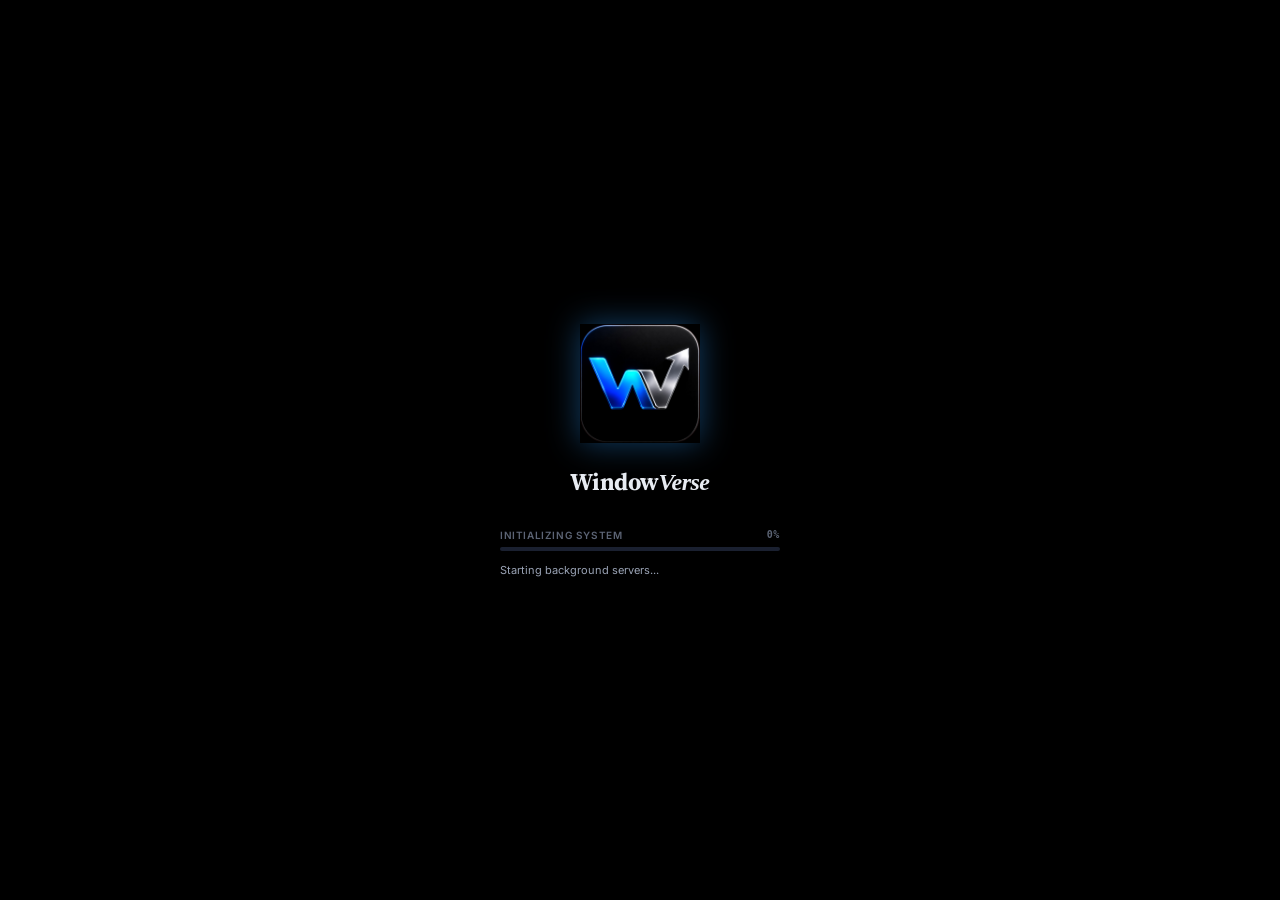
==== commit 9089eff0: "Restore transparent background logo, extend loading screen timing, and build Help Center in view-mor" ====
--- a/ui/index.html
+++ b/ui/index.html
@@ -723,6 +723,35 @@
 
 <div class="conn-banner" id="connBanner">⚠ Lost connection to backend — reconnecting…</div>
 <div class="action-toast" id="actionToast"></div>
+
+<!-- App Startup/Loading Overlay with transparent logo breathing animation -->
+<div id="appLoadingOverlay" style="position:fixed; inset:0; background:#000000; display:flex; flex-direction:column; align-items:center; justify-content:center; z-index:99999; transition: opacity 0.8s ease;">
+  <div style="display:flex; flex-direction:column; align-items:center; gap:16px; text-align:center;">
+    <img src="logo.png" id="loadingLogo" alt="W" style="width:120px; height:120px; object-fit:contain; animation: logoBreathe 2s infinite ease-in-out; filter: drop-shadow(0 0 16px rgba(43,155,255,0.4));">
+    <div style="font-family: var(--serif); font-size:24px; font-weight:700; color:var(--ink); letter-spacing:-.02em; margin-top:5px;">Window<em>Verse</em></div>
+    
+    <!-- Detailed relocated startup/progress bar at the bottom of the loading overlay -->
+    <div id="loadingOverlayContainer" style="width:280px; margin-top:15px; text-align:left; display:flex; flex-direction:column; gap:6px;">
+      <div style="display:flex; justify-content:space-between; align-items:center; font-size:10px; font-weight:600; text-transform:uppercase; color:var(--ink-40); letter-spacing:0.06em;">
+        <span id="loadingOverlayTitle">Initializing System</span>
+        <span id="loadingOverlayPct" style="font-family: var(--mono);">0%</span>
+      </div>
+      <div style="height:4px; background:var(--line); border-radius:2px; overflow:hidden; position:relative;">
+        <div id="loadingProgressFill" style="width:0%; height:100%; background:linear-gradient(90deg, var(--gold), var(--accent)); transition: width 0.35s ease;"></div>
+      </div>
+      <div style="position:relative; height:18px; overflow:hidden; margin-top:2px;">
+        <div id="loadingStatusMsg" style="position:absolute; left:0; right:0; bottom:0; font-size:11px; color:var(--ink-60); font-family:var(--sans); white-space:nowrap; overflow:hidden; text-overflow:ellipsis;">Starting background servers...</div>
+      </div>
+    </div>
+  </div>
+</div>
+
+<style>
+@keyframes logoBreathe {
+  0%, 100% { transform: scale(1.0); opacity: 0.8; filter: drop-shadow(0 0 12px rgba(43,155,255,0.3)); }
+  50% { transform: scale(1.08); opacity: 1.0; filter: drop-shadow(0 0 24px rgba(43,155,255,0.6)); }
+}
+</style>
 
 <div class="app-shell">
 <aside class="sidebar" id="sidebar">
@@ -998,17 +1027,105 @@
   </div>
 </div>
 
-<!-- MORE (Recall / Logs / Developer) -->
+<!-- MORE (Help / Logs / Developer) -->
 <div class="view" id="view-more">
   <div class="subtabs" id="moreTabs">
-    <button class="subtab active" data-sub="recall">Recent Verses</button>
+    <button class="subtab active" data-sub="help">Help &amp; FAQ</button>
     <button class="subtab" data-sub="logs">Logs</button>
     <button class="subtab" data-sub="developer">Developer</button>
   </div>
   <div class="side-scroll">
-    <div class="subview active" id="sub-recall">
-      <div class="vmix-steps">Recent verses are shown in the <b>Live</b> page bottom panel.<br><br>
-        <button class="btn small" id="gotoRecallBtn">Go to Recent Verses</button>
+    <div class="subview active" id="sub-help">
+      <div class="vmix-panel" style="max-width: 800px; display: flex; flex-direction: column; gap: 14px;">
+        <div class="vmix-steps">
+          <b style="font-size: 16px; color: var(--gold); display: block; margin-bottom: 6px;">WindowVerse Help Center</b>
+          Quick guides, tips, and frequently asked questions for operators.
+        </div>
+        
+        <div class="faq-list" style="display: flex; flex-direction: column; gap: 10px;">
+          <!-- FAQ 1 -->
+          <details class="vmix-steps" style="cursor: pointer; padding: 12px 16px;">
+            <summary style="font-weight: 600; color: var(--ink); list-style: none; display: flex; justify-content: space-between; align-items: center;">
+              <span>📁 How to add a new Bible version?</span>
+              <span style="font-size: 10px; color: var(--ink-40); font-weight: 700;">CLICK TO EXPAND</span>
+            </summary>
+            <div style="margin-top: 10px; font-size: 12.5px; color: var(--ink-60); line-height: 1.6; border-top: 1px dashed var(--line-soft); padding-top: 8px; cursor: default;">
+              Place your SQLite database file (e.g. <code>.db</code> or <code>.sqlite3</code> format) under the structure:
+              <br><br>
+              <code>data/&lt;Version&gt;/&lt;Language&gt;/&lt;DatabaseName&gt;.sqlite3</code>
+              <br><br>
+              <i>Example:</i> <code>data/ESV/English/ESV.sqlite3</code>
+              <br><br>
+              On next launch, WindowVerse automatically scans this folder, maps the database tables dynamically, and registers it. <b>No rebuild, coding, or compilation required!</b>
+            </div>
+          </details>
+
+          <!-- FAQ 2 -->
+          <details class="vmix-steps" style="cursor: pointer; padding: 12px 16px;">
+            <summary style="font-weight: 600; color: var(--ink); list-style: none; display: flex; justify-content: space-between; align-items: center;">
+              <span>🖼️ How to add and use custom background images?</span>
+              <span style="font-size: 10px; color: var(--ink-40); font-weight: 700;">CLICK TO EXPAND</span>
+            </summary>
+            <div style="margin-top: 10px; font-size: 12.5px; color: var(--ink-60); line-height: 1.6; border-top: 1px dashed var(--line-soft); padding-top: 8px; cursor: default;">
+              1. Copy any image (JPEG, PNG, etc.) into the <code>data/backgrounds/</code> folder in your WindowVerse directory.<br>
+              2. Open the <b>Settings -> Appearance</b> tab.<br>
+              3. Click the <b>Refresh</b> button directly next to the "Background" select-list.<br>
+              4. Your newly added image will instantly appear in the grid below. Click on any thumbnail to apply it to both the preview and live outputs immediately!
+            </div>
+          </details>
+
+          <!-- FAQ 3 -->
+          <details class="vmix-steps" style="cursor: pointer; padding: 12px 16px;">
+            <summary style="font-weight: 600; color: var(--ink); list-style: none; display: flex; justify-content: space-between; align-items: center;">
+              <span>🎙️ How to use hands-free Voice Commands?</span>
+              <span style="font-size: 10px; color: var(--ink-40); font-weight: 700;">CLICK TO EXPAND</span>
+            </summary>
+            <div style="margin-top: 10px; font-size: 12.5px; color: var(--ink-60); line-height: 1.6; border-top: 1px dashed var(--line-soft); padding-top: 8px; cursor: default;">
+              Ensure <b>Voice commands</b> is enabled in the <b>Settings -> Detection &amp; Voice</b> tab. You can control WindowVerse hands-free by speaking directly into your microphone:<br><br>
+              <ul>
+                <li>• <b>Direct Scripture:</b> Simply speak a reference aloud (e.g. <i>"John three sixteen"</i> or <i>"Romans eight twenty eight"</i>) to automatically stage or display that verse.</li>
+                <li>• <b>Navigation:</b> Speak <i>"next verse"</i> (or <i>"continue"</i>) to step forward, and <i>"previous verse"</i> (or <i>"go back"</i>) to step backward.</li>
+                <li>• <b>Display Controls:</b> Say <i>"clear the screen"</i> to go off air, and <i>"put it on screen"</i> to broadcast your active preview.</li>
+              </ul>
+              <br>
+              You can toggle, edit, or add custom spoken trigger wordings directly under the Detection &amp; Voice settings panel!
+            </div>
+          </details>
+
+          <!-- FAQ 4 -->
+          <details class="vmix-steps" style="cursor: pointer; padding: 12px 16px;">
+            <summary style="font-weight: 600; color: var(--ink); list-style: none; display: flex; justify-content: space-between; align-items: center;">
+              <span>⛓️ How do I connect to vMix, OBS, or a physical Projector?</span>
+              <span style="font-size: 10px; color: var(--ink-40); font-weight: 700;">CLICK TO EXPAND</span>
+            </summary>
+            <div style="margin-top: 10px; font-size: 12.5px; color: var(--ink-60); line-height: 1.6; border-top: 1px dashed var(--line-soft); padding-top: 8px; cursor: default;">
+              <b>To use NDI Video Projection (vMix, OBS, Wirecast):</b><br>
+              1. Enable <b>NDI output</b> under the <b>Settings -> Output</b> tab.<br>
+              2. Inside vMix or OBS, click <b>Add Input -> NDI</b> and select the <code>WindowVerse</code> source. It will overlay your scripture text with transparent video beautifully!<br><br>
+              <b>To use a Physical Projector or Monitor fallback:</b><br>
+              1. Connect your projector/screen and set Windows display settings to <b>Extend</b>.<br>
+              2. Click <b>Open Projector Window</b> under the Output tab.<br>
+              3. Drag the opened projector window to your extended screen and press <kbd>F11</kbd> to make it fullscreen!
+            </div>
+          </details>
+
+          <!-- FAQ 5 -->
+          <details class="vmix-steps" style="cursor: pointer; padding: 12px 16px;">
+            <summary style="font-weight: 600; color: var(--ink); list-style: none; display: flex; justify-content: space-between; align-items: center;">
+              <span>⌨️ What are the available Keyboard Shortcuts?</span>
+              <span style="font-size: 10px; color: var(--ink-40); font-weight: 700;">CLICK TO EXPAND</span>
+            </summary>
+            <div style="margin-top: 10px; font-size: 12.5px; color: var(--ink-60); line-height: 1.6; border-top: 1px dashed var(--line-soft); padding-top: 8px; cursor: default;">
+              Control the operator panel with maximum speed using these shortcuts:<br><br>
+              <div style="display: grid; grid-template-columns: 120px 1fr; gap: 8px 16px;">
+                <span><kbd>Enter</kbd></span><span>Display currently staged preview verse live to air.</span>
+                <span><kbd>↑</kbd> / <kbd>↓</kbd></span><span>Step forward or backward through verses inside Preview.</span>
+                <span><kbd>Ctrl</kbd> + <kbd>G</kbd></span><span>Instant focus on the Book search field.</span>
+                <span><kbd>Esc</kbd></span><span>Clear the active preview or close search dropdowns.</span>
+              </div>
+            </div>
+          </details>
+        </div>
       </div>
     </div>
     <div class="subview" id="sub-logs">
@@ -1324,6 +1441,18 @@
   }
   if (!isErr && state !== "connecting") everConnected = true;
 
+  if (backendReady || state === "ready") {
+    const overlay = $("appLoadingOverlay");
+    if (overlay) {
+      setTimeout(() => {
+        overlay.style.opacity = "0";
+        setTimeout(() => {
+          overlay.style.display = "none";
+        }, 800);
+      }, 5000);
+    }
+  }
+
   updateStartupBarVisibility(state);
 }
 
@@ -1343,6 +1472,9 @@
   const n = Math.max(0, Math.min(100, Math.round(pct || 0)));
   if (startupProgressBar) startupProgressBar.style.width = n + "%";
   if (startupPct) startupPct.textContent = n + "%";
+  
+  const loadingProgressFill = $("loadingProgressFill");
+  if (loadingProgressFill) loadingProgressFill.style.width = n + "%";
 }
 
 function floatStartupMessage(label) {
@@ -1368,11 +1500,15 @@
 
   if (status === "running") {
     if (startupCurrentMsg) startupCurrentMsg.textContent = label;
+    const loadingStatusMsg = $("loadingStatusMsg");
+    if (loadingStatusMsg) loadingStatusMsg.textContent = label;
     return;
   }
   if (status === "done" || status === "error") {
     if (startupCurrentMsg) startupCurrentMsg.textContent = "";
     floatStartupMessage(label);
+    const loadingStatusMsg = $("loadingStatusMsg");
+    if (loadingStatusMsg) loadingStatusMsg.textContent = label;
     return;
   }
   if (prev === "running" && startupCurrentMsg?.textContent) {
@@ -1701,8 +1837,11 @@
   const color = displaySettings.text_color || (displaySettings.theme === 'light' ? '#141418' : '#ffffff');
   const colorStyle = `color:${color};text-shadow:none;`; // Reset shadow if color is custom for better readability
 
+  const refColor = displaySettings.ref_color || (displaySettings.theme === 'light' ? '#0052cc' : '#2b9bff');
+  const refColorStyle = `color:${refColor};text-shadow:none;`;
+
   const refPos = displaySettings.ref_position || "top";
-  const ref = `<div class="stage-ref" style="font-size:${lay.ref}px;${colorStyle}">${refText}</div>`;
+  const ref = `<div class="stage-ref" style="font-size:${lay.ref}px;${refColorStyle}">${refText}</div>`;
   const primary = `<div class="stage-text" style="font-size:${lay.body}px;line-height:${lay.lh};${boldP}${italicP}${colorStyle}">${lay.pFull}</div>`;
   if (!d.secondary_text) {
     if (refPos === "bottom") {
@@ -2927,7 +3066,7 @@
 const SUBVIEW_HOME = {
   vmix: "settings", appearance: "settings", bible: "settings",
   mic: "settings", detection: "settings",
-  logs: "more", developer: "more", recall: "more",
+  logs: "more", developer: "more"
 };
 
 function showSubview(view, sub) {
